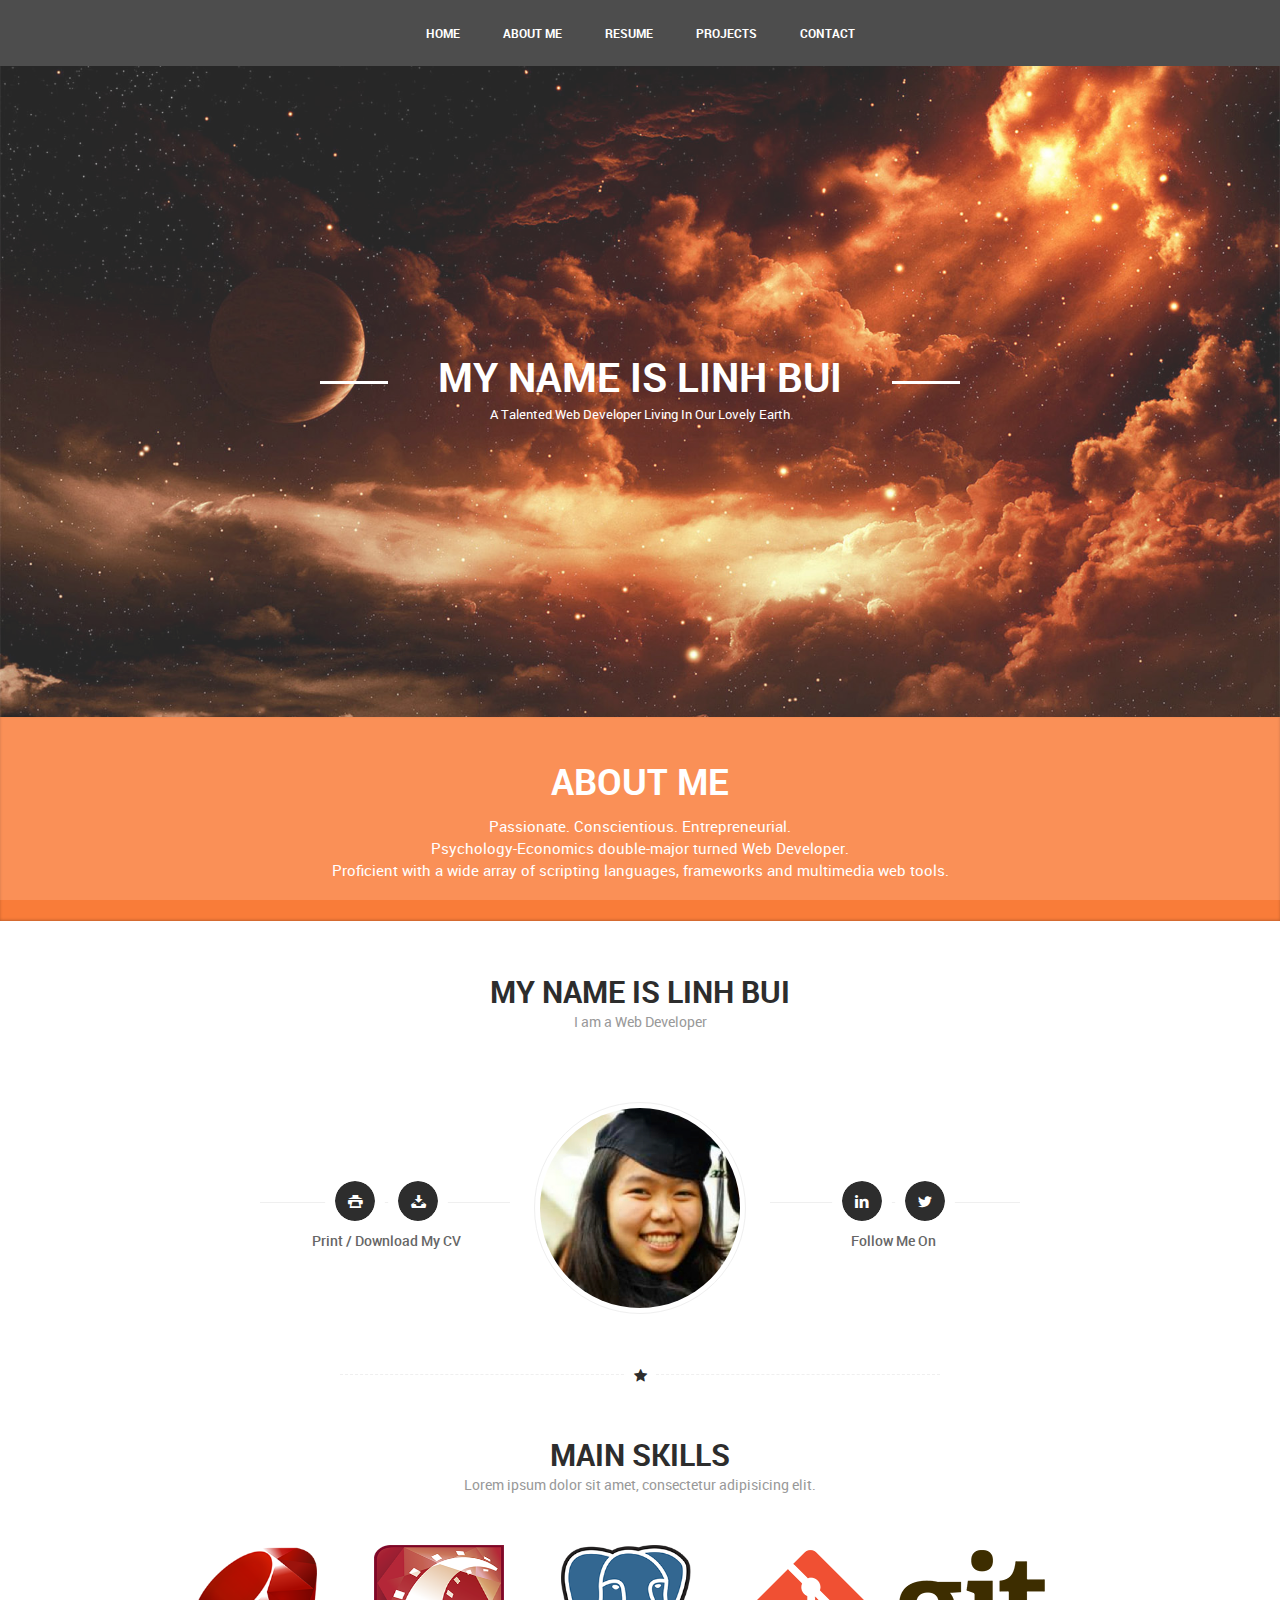
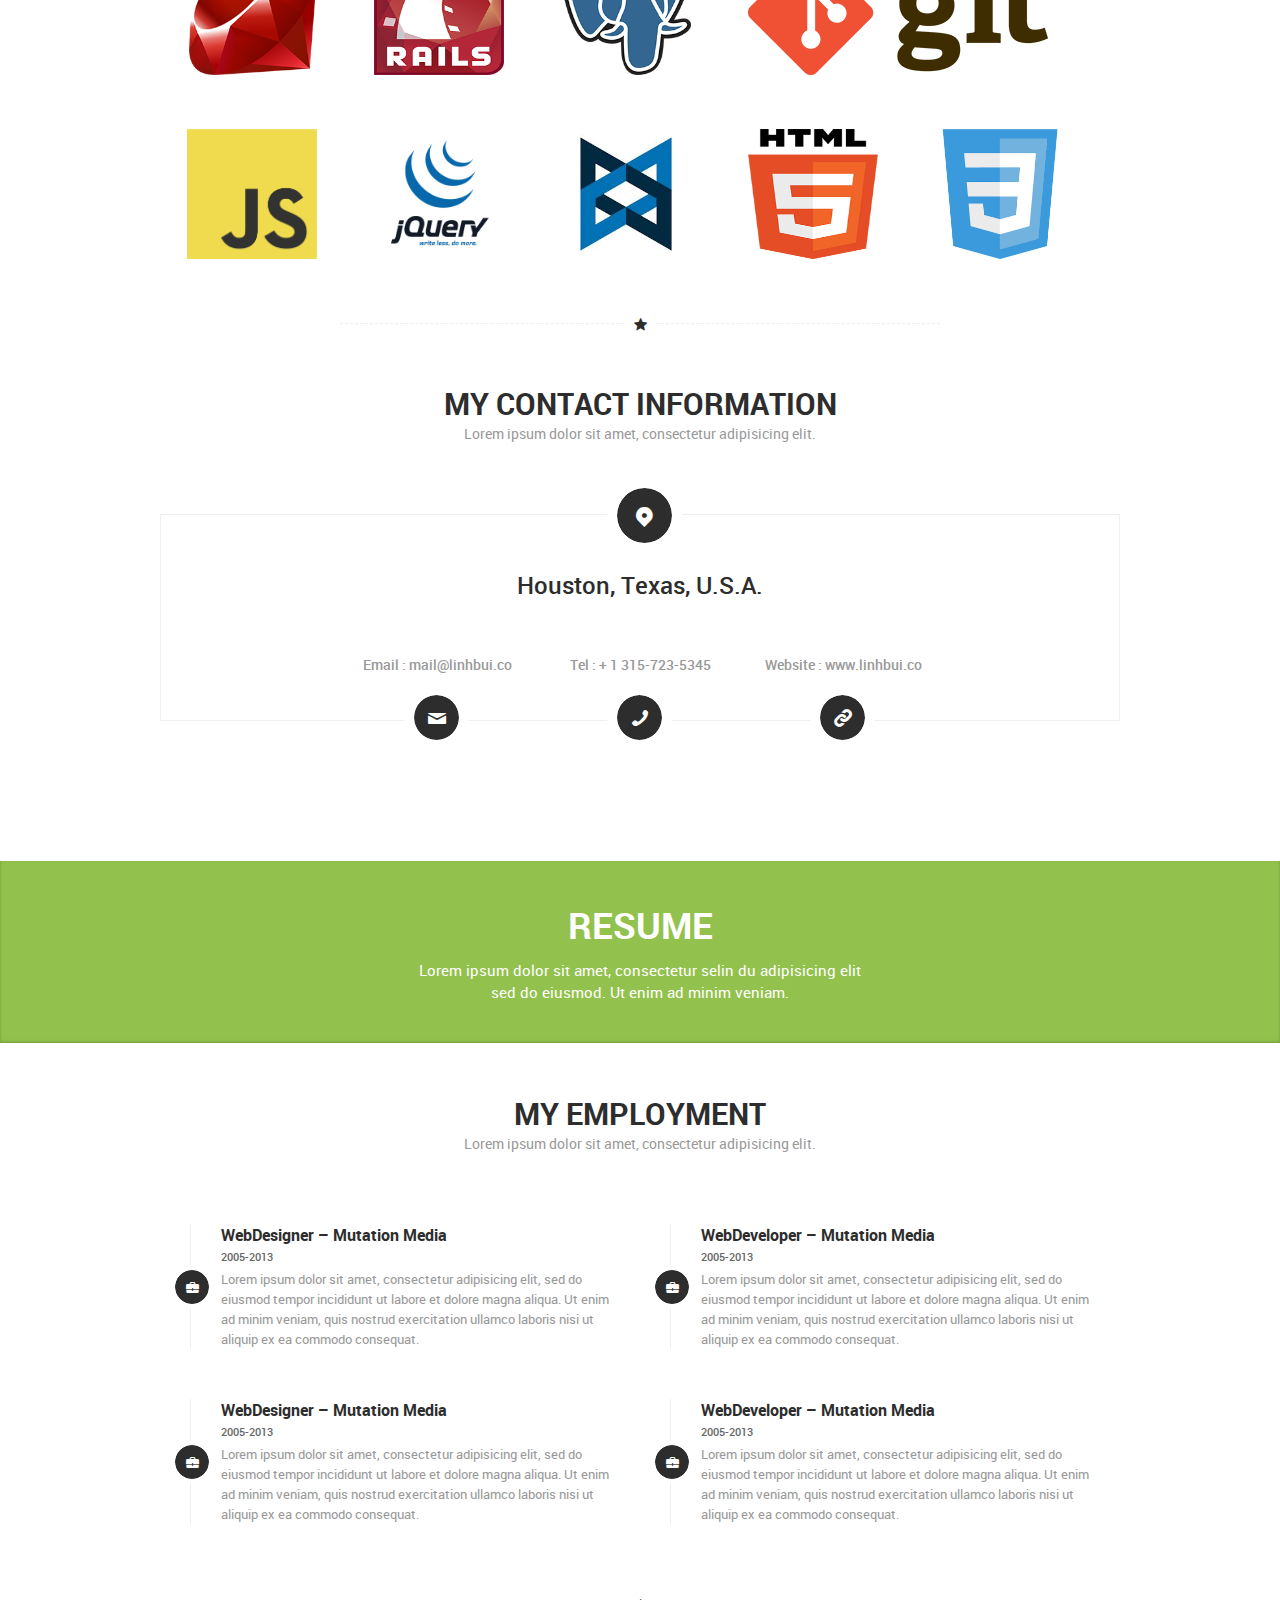
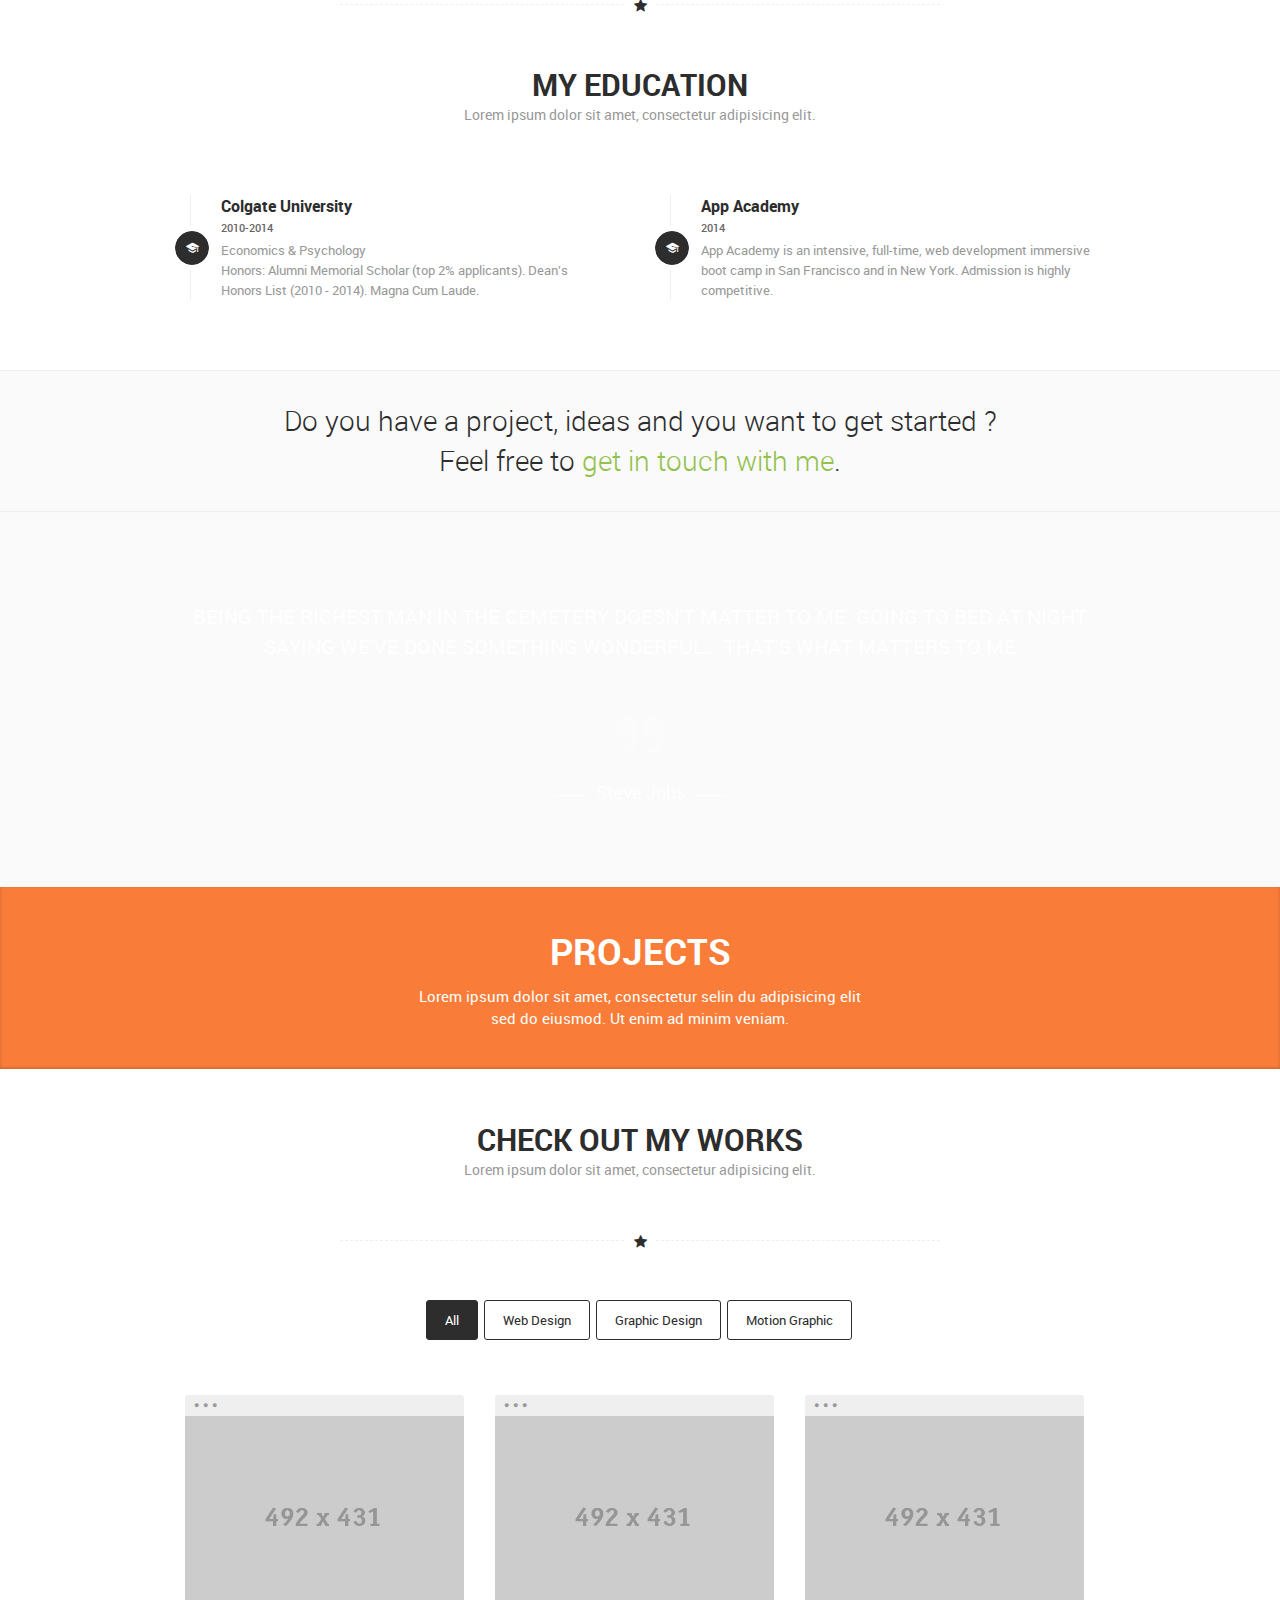
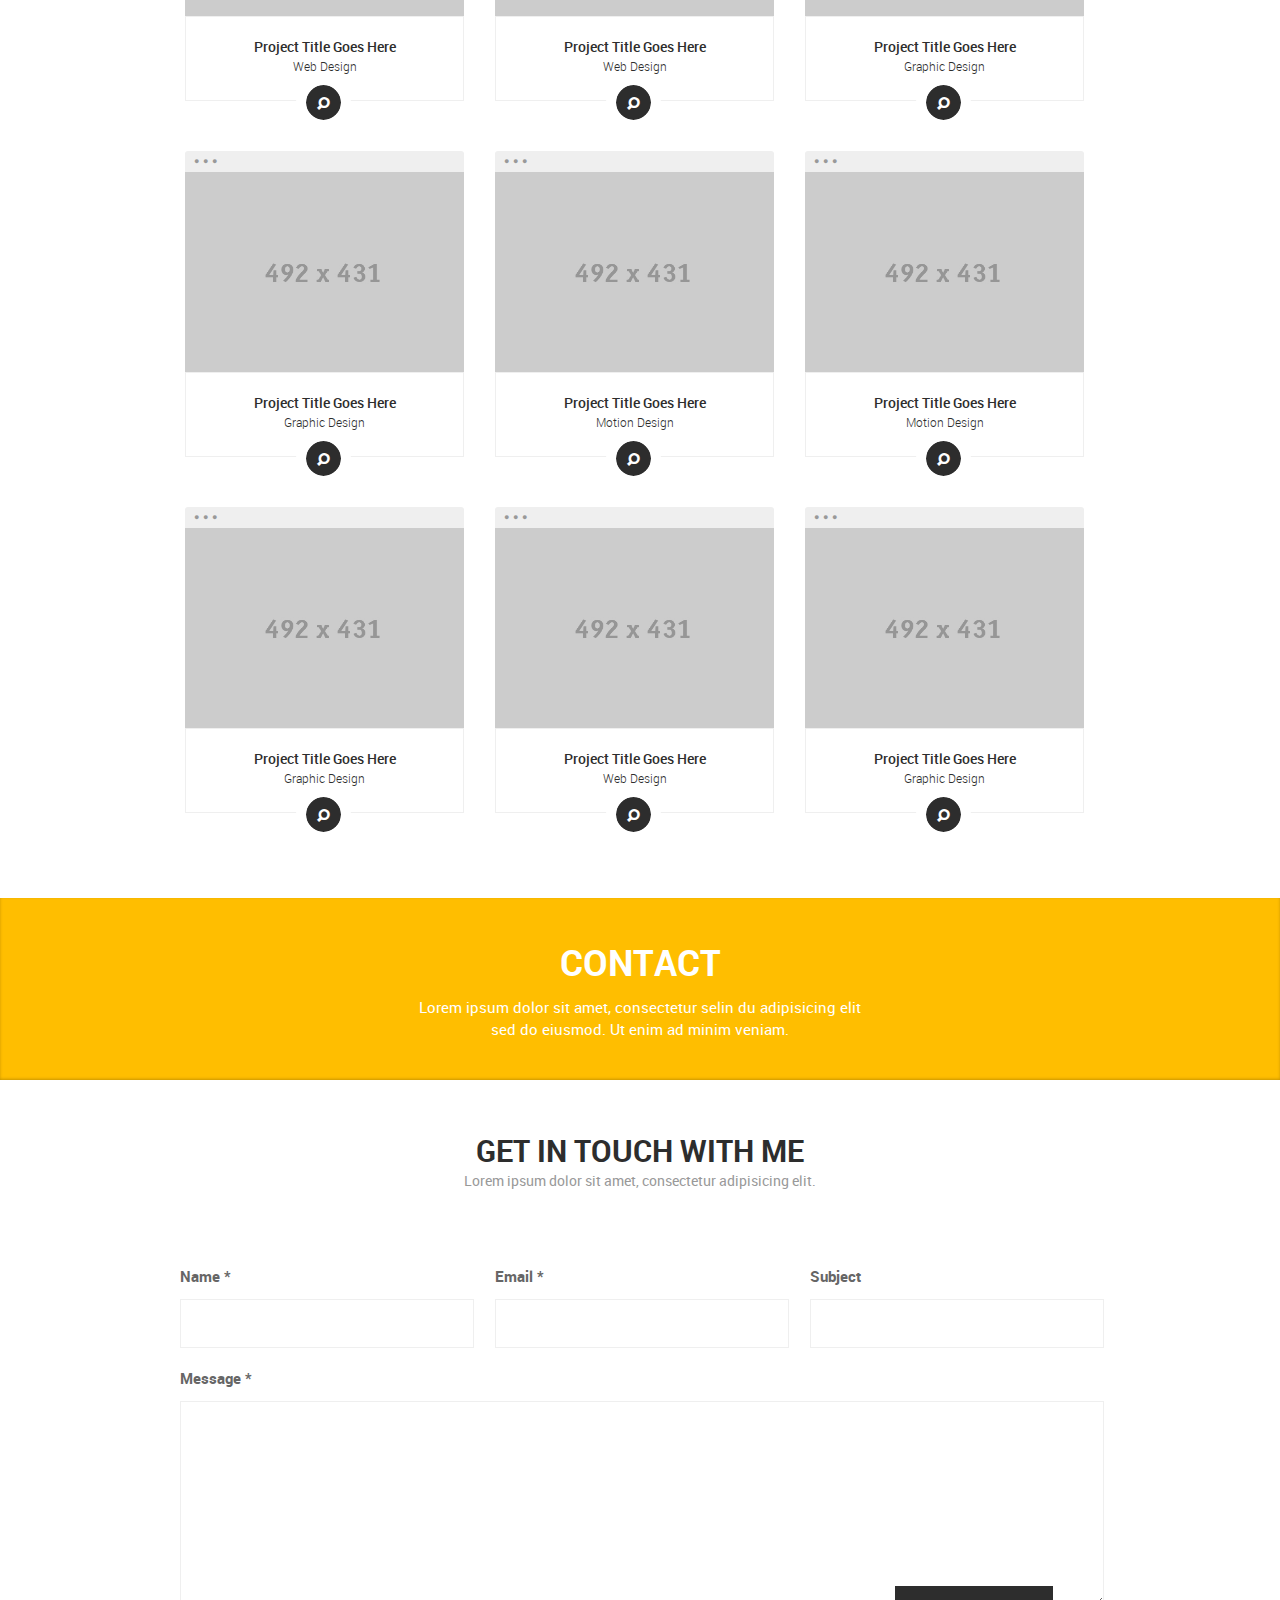
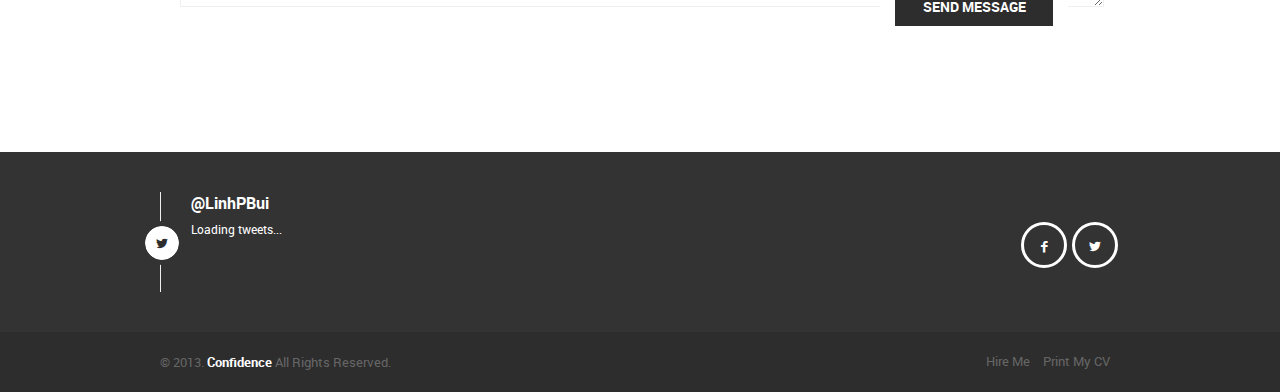
==== HTML/index.html @ 483faccd "Google analytics" ====
<!DOCTYPE HTML>
<html>
<head>
<meta http-equiv="Content-Type" content="text/html; charset=UTF-8">
<meta name="author" content="Benaissa Ghrib" />
<meta name="viewport" content="width=device-width, initial-scale=1, maximum-scale=1">

<title>CONFIDENCE : Personal Vcard</title>



<!--[if IE 7]>
<link rel="stylesheet" href="css/fontello-ie7.css"><![endif]-->



<!--Stylesheet-->
<link href="css/font.css" rel="stylesheet" type="text/css">
<link href="css/fontello.css" rel="stylesheet" type="text/css">
<link href="css/main.css" rel="stylesheet" type="text/css">
<link href="css/magnific-popup.css" rel="stylesheet"  />


<!--[if lt IE 9]>
<script src="http://html5shiv.googlecode.com/svn/trunk/html5.js"></script>
<![endif]-->


<!--[if lt IE 8]>
<style>
/* For IE < 8 (trigger hasLayout) */
.clearfix {
    zoom:1;
}
</style>
<![endif]-->


</head>

<body>

	<!-- Preloader -->
	<div id="loader">
	  <div id="loaderInner"><h1>confidence</h1>
		<p class="loading">is loading...</p></div>
	</div>
	
	
	


	
<!--Wrapper-->
	<div id="wrapper">
		
		<!--Header-->
		<header id="header" class="clearfix">
			
			<div class=" holder960">

			<a href="#" class="mobileBtn" ><i class="icon-menu"></i></a>
			<!--Navigation-->
				<nav id="mainNav" >
				<ul>
					<li><a href="#wrapper">home</a></li>
					<li><a href="#about">about me</a></li>
					<li><a href="#resume">resume</a></li>
					<li><a href="#portfolio">projects</a></li>
					<li><a href="#contact">contact</a></li>
					
				</ul>
				
				</nav>
			<!--End navigation-->
			
			
			
				</div>
			</header>
			<!--Header-->
			
			
			<!--Teaser-->
			<div id="teaser" class="clearfix ">
				
					<!--Overlay-->
					<!--<div class="overlay"> >
						
						
					<!--Holder 960-->
					<div class="holder960 clearfix">
						
						<!--Teaser title-->
						<div class="teaserTitle ">
							<h1><span class="rotate">my name is linh bui, i am a web developer</span></h1>
						</div>
						<!--End teaser title-->
						
						<!--Caption-->
						<div class="captions">		
					<p>A Talented Web Developer Living In Our Lovely Earth</p>		
						</div>
						<!--End caption-->
												
					
					</div>
					<!--End Holder 960-->
					
				<!--	</div> -->
					<!--End overlay-->
			</div>
			<!--End teaser-->
			
			
		
			
			<!--About section-->
			<section id="about" class="clearfix ">
				
				
				<!--Section title-->
				<div class="secTitle">
					<h1>about me</h1>
					<p>Passionate. Conscientious. Entrepreneurial.<br> Psychology-Economics double-major turned Web Developer. <br> Proficient with a wide array of scripting languages, frameworks and multimedia web tools.</p>

				</div>
				<!--End section title-->
				
				<!--Holder 960-->
				<div class="holder960 clearfix">
						
						
							<!--Inner title-->
							<div class="innerTitle">
								<h1> my name is Linh Bui</h1>
								<p>I am a Web Developer</p>
							</div>
							<!--End inner title-->
							
							
							<!--User profile-->
							<div class="userProfile top nBottom">
								<div class="imgProfile">
									<img src="images/avatar 2.jpg" width="200" height="200" alt="">
								</div>
								
								<div class="getBtn">
										<div class="ico"><a href="#"><i class="icon-print-1"></i></a>
											</div>
											<div class="ico"><a href="#"><i class="icon-download"></i></a>
											</div>
										<h3>Print / Download My CV</h3>
								</div>
									
									<div class="followBtn">
										<div class="ico"><a href="https://www.linkedin.com/in/linhphuongbui/" class=""><i class="icon-linkedin"></i></a>
											</div>
											
											<div class="ico"><a class="tw" href="https://twitter.com/LinhPBui"><i class="icon-twitter"></i></a>
											</div>
										<h3>Follow Me On</h3>
									</div>
							</div>
							<!--End user profile-->	
							
							
							
							
				
					<!--Skills-->
					<div id="skills" class="clearfix ">


								<!--Divider -->
								<div class="divider"><span><i class="icon-star-filled"></i></span></div>
								<!--End divider-->



							<!--Inner title-->
							<div class="innerTitle">
								<h1> main skills</h1>
								<p>Lorem ipsum dolor sit amet, consectetur adipisicing elit.</p>
							</div>
							<!--End inner title-->

						<div class="skillsHolder clearfix nBottom "> 
	
								<div id="skills">
  								    <a href="http://www.ruby-lang.org/"><img alt="Ruby" src="images/technologyImages/ruby.png" height="130" width="130"></a>
  								    <a href="http://rubyonrails.org/"><img alt="Rails" src="images/technologyImages/rails.png" height="130" width="130"></a>
								    <a href="http://www.postgresql.org/"><img alt="PostgreSQL" src="images/technologyImages/postgresql.png" height="130" width="130"></a>
									<a href="http://git-scm.com/"><img alt="Git" src="images/technologyImages/git.png" height="125" width="auto"></a>
								</div>
								
								<div id="skills">
								    <a href="https://developer.mozilla.org/en-US/docs/Web/JavaScript"><img alt="Backbone" src="images/technologyImages/js.png" height="130" width="130"></a>
								    <a href="http://jquery.com/"><img alt="jQuery" src="images/technologyImages/jquery.png" height="130" width="130"></a>
								    <a href="http://backbonejs.org/"><img alt="Backbone" src="images/technologyImages/backbone.png" height="130" width="130"></a>
								    <a href="http://www.w3schools.com/html/html5_intro.asp"><img alt="HTML" src="images/technologyImages/html.png" height="130" width="130"></a>
									<a href="http://www.w3schools.com/css/css3_intro.asp"><img alt="HTML" src="images/technologyImages/css.png" height="130" width="130"></a>
								</div>	
								





							</div>
								<!--End skills holder -->
								
								
								
					
					
						
						
						<!--Info container-->
						<div class="infoContainer top nTop clearfix">
							
							
						<!--Divider -->
						<div class="divider"><span><i class="icon-star-filled"></i></span></div>
						<!--End divider-->
							
							
							<!--Inner title-->
							<div class="innerTitle">
								<h1> my contact information</h1>
								<p>Lorem ipsum dolor sit amet, consectetur adipisicing elit.</p>
							</div>
							<!--End inner title-->
							

							<!--Contact holder-->
								<div class="infoHolder top">
									
								<!--Address-->	
								<div class="address">
								<i class="icon-location"></i>
								<p>Houston, Texas, U.S.A.</p>
								</div>
								<!--End address-->
								
								
								<!--Info-->
								<div class="info">
								<ul>
									<li><div class="ico"><i class="icon-mail"></i></div>
									<p>Email : mail@linhbui.co </p></li>
									<li><div class="ico"><i class="icon-phone"></i></div>
									<p>Tel : + 1 315-723-5345</p></li>
									<li><div class="ico"><i class="icon-link"></i></div>
										<p>Website : <a href="#">www.linhbui.co</a></p></li>
								</ul>
								</div>
								<!--End info-->	

								</div>
								<!--End contact holder-->
							
							
						</div>
						<!--End info container-->					
				
				</div>
				<!--End Holder 960-->
			</section>
			<!--End about section-->
			
			
			
			
				<!--Resume section-->
				<section id="resume" class="clearfix section">


					<!--Section title-->
					<div class="secTitle">
						<h1>resume</h1>
						<p>Lorem ipsum dolor sit amet, consectetur selin du adipisicing elit<br> sed do eiusmod. Ut enim ad minim veniam.</p>

					</div>
					<!--End section title-->

					<!--Holder 960-->
					<div class="holder960 clearfix">
						
						
							<!--Resume container-->
								<div class="resumeContainer">

								<!--Inner title-->
								<div class="innerTitle">
									<h1> my Employment</h1>
									<p>Lorem ipsum dolor sit amet, consectetur adipisicing elit.</p>
								</div>
								<!--End inner title-->
								
								
								
						<!--Employment holder-->
						<div class="emHolder top clearfix">
								<!--Inner employment-->
								<div class="innerEm clearfix">
								<!--Employment-->
								<div class="em column">
									<div class="emIco"><i class="icon-briefcase"></i></div>
									<div class="emDesc">
									<h3>WebDesigner – Mutation Media </h3>
									<h6>2005-2013</h6>
									<p>Lorem ipsum dolor sit amet, consectetur adipisicing elit, sed do eiusmod tempor incididunt ut labore et dolore magna aliqua.
										 Ut enim ad minim veniam, quis nostrud exercitation ullamco laboris nisi ut aliquip ex ea commodo consequat. </p>
									</div>
								</div>
								<!--End employment-->

								<!--Employment-->
								<div class="em column">
									<div class="emIco"><i class="icon-briefcase"></i></div>
									<div class="emDesc">
									<h3>WebDeveloper – Mutation Media </h3>
									<h6>2005-2013</h6>
									<p>Lorem ipsum dolor sit amet, consectetur adipisicing elit, sed do eiusmod tempor incididunt ut labore et dolore magna aliqua. Ut enim ad minim veniam,
										 quis nostrud exercitation ullamco laboris nisi ut aliquip ex ea commodo consequat. </p>
									</div>
								</div>
								<!--End employment-->
								</div>
								<!--End inner employment-->
								
								
								
								<!--Inner employment-->
								<div class="innerEm clearfix">
								<!--Employment-->
								<div class="em column">
									<div class="emIco"><i class="icon-briefcase"></i></div>
									<div class="emDesc">
									<h3>WebDesigner – Mutation Media </h3>
									<h6>2005-2013</h6>
									<p>Lorem ipsum dolor sit amet, consectetur adipisicing elit, sed do eiusmod tempor incididunt ut labore et dolore magna aliqua.
										 Ut enim ad minim veniam, quis nostrud exercitation ullamco laboris nisi ut aliquip ex ea commodo consequat. </p>
									</div>
								</div>
								<!--End employment-->

								<!--Employment-->
								<div class="em column">
									<div class="emIco"><i class="icon-briefcase"></i></div>
									<div class="emDesc">
									<h3>WebDeveloper – Mutation Media </h3>
									<h6>2005-2013</h6>
									<p>Lorem ipsum dolor sit amet, consectetur adipisicing elit, sed do eiusmod tempor incididunt ut labore et dolore magna aliqua. Ut enim ad minim veniam,
										 quis nostrud exercitation ullamco laboris nisi ut aliquip ex ea commodo consequat. </p>
									</div>
								</div>
								<!--End employment-->
								</div>
								<!--End inner employment-->
								
								</div>
								<!--End employment holder-->
								
								
								<!--Divider -->
								<div class="divider"><span><i class="icon-star-filled"></i></span></div>
								<!--End divider-->
								
								<!--Inner title-->
								<div class="innerTitle">
									<h1> my education</h1>
									<p>Lorem ipsum dolor sit amet, consectetur adipisicing elit.</p>
								</div>
								<!--End inner title-->
								
								
								
					<!--Education holder-->
					<div class="edHolder top clearfix">

							<!--Inner education-->
							<div class="innerEd clearfix">
							<!--Education-->
							<div class="ed column">
								<div class="edIco"><i class="icon-graduation-cap"></i></div>
								<div class="edDesc">
								<h3>Colgate University</h3>
								<h6>2010-2014</h6>
								<p>Economics & Psychology</p>
								<p>Honors: Alumni Memorial Scholar (top 2% applicants).  Dean’s Honors List (2010 - 2014). Magna Cum Laude. </p>
								</div>
							</div>
							<!--End education-->

							<!--Education-->
							<div class="ed column">
								<div class="edIco"><i class="icon-graduation-cap"></i></div>
								<div class="edDesc">
								<h3>App Academy </h3>
								<h6>2014</h6>
								<p>App Academy is an intensive, full-time, web development immersive boot camp in San Francisco and in New York. Admission is highly competitive. </p>
								</div>
							</div>
							<!--End education-->
							</div>
							<!--End inner education-->

							</div>
							<!--End education holder-->
								
							</div>
							<!--End resume container-->
							
							</div>
							<!--End holder 960-->
							
							<!--Call to action area-->	
							<div class="cta">
								<p>Do you have a project, ideas and you want to get started ?<br>
									 Feel free to <a href="#contact">get in touch with me</a>.</p>
							</div>
							<!--End call to action area-->
							
							</section>
							<!--End resume section-->


								<!--Testomonials section-->
								<section id="testimonials">
									
								<!--Client container-->
								<div class="testimoniaContainer">


											<!--Overlay-->
									<!--	<div class="overlay"> -->
											<!--Holder 960-->
											<div class="holder960 clearfix">

												<!--testimonials content-->
												<div class="testimonialContent">

													<!--Testi-->
												<div class="testi ">
													<blockquote >Being the richest man in the cemetery doesn't matter to me.
														 Going to bed at night saying we've done something wonderful... that's what matters to me </blockquote>

											<!--Testi profile-->
											<div class="testiProfile">
												<div class="icoQuote"><i class="icon-quote-right"></i></div>
												<div class="nameProfile">
														<h3>Steve Jobs</h3>
												</div>
											</div>
											<!--End testi profile-->
												</div>
												<!--End testi-->



													<!--Testi-->
														<div class="testi">
													<blockquote>That’s been one of my mantras — focus and simplicity.
														 Simple can be harder than complex you have to work hard to get your thinking clean to make it simple</blockquote>


													<!--Testi profile-->
													<div class="testiProfile">
													<div class="icoQuote"><i class="icon-quote-right"></i></div>
													<div class="nameProfile">
															<h3>Steve Jobs</h3>
													</div>
													</div>
													<!--End testi profile-->
														</div>
											<!--End testi-->

													</div>
													<!--End testimonials content-->
													</div>
													<!--End Holder 960-->

													<!--</div> -->
														<!--End overlay-->
											</div>
											<!--End testimonia container-->

											</section>
											<!--End testomonials section-->
											
							
							<!--Taking out the portfolio section-->
							
							<!--Portfolio section-->
							<section id="portfolio" class="clearfix section">


								<!--Section title-->
								<div class="secTitle">
									<h1>projects</h1>
									<p>Lorem ipsum dolor sit amet, consectetur selin du adipisicing elit<br> sed do eiusmod. Ut enim ad minim veniam.</p>

								</div>
								<!--End section title-->

								<!--Holder 960-->
								<div class="holder960 clearfix">



								<!--Portfolio container-->
									<div class="portfolioContainer">

									<!--Inner title-->
									<div class="innerTitle">
										<h1> check out my works</h1>
										<p>Lorem ipsum dolor sit amet, consectetur adipisicing elit.</p>
									</div>
									<!--End inner title-->


										<!--Divider -->
										<div class="divider"><span><i class="icon-star-filled"></i></span></div>
										<!--End divider-->


								<!-- Filter nav -->
								<div class="filterNav">
									<ul id="category" class="filter">
										<li class="all current"><a href="#">All</a></li>
										<li class="catWeb"><a href="#">Web Design</a></li>
										<li class="catGraphic"><a href="#">Graphic Design</a></li>
										<li class="catMotion"><a class="last" href="#">Motion Graphic</a></li>
									</ul>
									</div>
								<!-- End filter nav -->



									<!-- Works list -->
									<div id="works" class="clearfix">
										<!--Portfolio-->
											<ul class="portfolio clearfix ">


												<li data-id="id-1" data-type="catWeb" class="item  ">
													<div class="browserBar"> 
														<span class="browserDot"></span>
														 <span class="browserDot"></span>
														 <span class="browserDot"></span>
													 </div>
													<div class="folioImg">
													<img src="images/portfolioImages/work1.jpg" alt="" />
													</div>


												<div class="workDesc"><h3>Project Title Goes Here<br><span>Web Design</span></h3>
													<a class="prev" href="images/portfolioImages/workLarge.jpg"><i class="icon-search"></i></a></div>


												</li>

												<li data-id="id-2" data-type="catWeb" class="item ">
													<div class="browserBar"> 
														<span class="browserDot"></span>
														 <span class="browserDot"></span>
														 <span class="browserDot"></span>
													 </div>
													<div class="folioImg">
													<img src="images/portfolioImages/work2.jpg" alt="" />
													</div>
													<div class="workDesc"><h3>Project Title Goes Here<br><span>Web Design</span></h3>
														<a class="prev" href="images/portfolioImages/workLarge.jpg"><i class="icon-search"></i></a></div>

												</li>

												<li data-id="id-3" data-type="catGraphic" class="item ">
													<div class="browserBar"> 
														<span class="browserDot"></span>
														 <span class="browserDot"></span>
														 <span class="browserDot"></span>
													 </div>
													<div class="folioImg">
													<img src="images/portfolioImages/work3.jpg" alt="" />
													</div>
													<div class="workDesc"><h3>Project Title Goes Here<br><span>Graphic Design</span></h3>
														<a class="prev" href="images/portfolioImages/workLarge.jpg"><i class="icon-search"></i></a></div>

												</li>

												<li data-id="id-4" data-type="catGraphic" class="item ">
													<div class="browserBar"> 
														<span class="browserDot"></span>
														 <span class="browserDot"></span>
														 <span class="browserDot"></span>
													 </div>
													<div class="folioImg">
													<img src="images/portfolioImages/work2.jpg" alt="" />
													</div>
													<div class="workDesc"><h3>Project Title Goes Here<br><span>Graphic Design</span></h3>
														<a class="prev" href="images/portfolioImages/workLarge.jpg"><i class="icon-search"></i></a></div>

												</li>

												<li data-id="id-5" data-type="catMotion" class="item ">
													<div class="browserBar"> 
														<span class="browserDot"></span>
														 <span class="browserDot"></span>
														 <span class="browserDot"></span>
													 </div>
													<div class="folioImg">
													<img src="images/portfolioImages/work4.jpg" alt="" />
													</div>
													<div class="workDesc"><h3>Project Title Goes Here<br><span>Motion Design</span></h3>
													<a class="prev" href="images/portfolioImages/workLarge.jpg"><i class="icon-search"></i></a></div>

												</li>

												<li data-id="id-6" data-type="catMotion" class="item">
													<div class="browserBar"> 
														<span class="browserDot"></span>
														 <span class="browserDot"></span>
														 <span class="browserDot"></span>
													 </div>
													<div class="folioImg">
													<img src="images/portfolioImages/work2.jpg" alt="" />
													</div>
													<div class="workDesc"><h3>Project Title Goes Here<br><span>Motion Design</span></h3>
													<a class="prev" href="images/portfolioImages/workLarge.jpg"><i class="icon-search"></i></a></div>

												</li>

												<li data-id="id-7" data-type="catGraphic" class="item ">
													<div class="browserBar"> 
														<span class="browserDot"></span>
														 <span class="browserDot"></span>
														 <span class="browserDot"></span>
													 </div>
													<div class="folioImg">
													<img src="images/portfolioImages/work1.jpg" alt="" />
													</div>
													<div class="workDesc"><h3>Project Title Goes Here<br><span>Graphic Design</span></h3>
														<a class="prev" href="images/portfolioImages/workLarge.jpg"><i class="icon-search"></i></a></div>

												</li>

												<li data-id="id-8" data-type="catWeb" class="item">
													<div class="browserBar"> 
														<span class="browserDot"></span>
														 <span class="browserDot"></span>
														 <span class="browserDot"></span>
													 </div>
												<div class="folioImg">
												<img src="images/portfolioImages/work2.jpg" alt="" />
												</div>
												<div class="workDesc"><h3>Project Title Goes Here<br><span>Web Design</span></h3>
													<a class="prev" href="images/portfolioImages/workLarge.jpg"><i class="icon-search"></i></a></div>

												</li>


													<li data-id="id-9" data-type="catGraphic" class="item ">
														<div class="browserBar"> 
															<span class="browserDot"></span>
															 <span class="browserDot"></span>
															 <span class="browserDot"></span>
														 </div>
													<div class="folioImg">
													<img src="images/portfolioImages/work3.jpg" alt="" />
													</div>
													<div class="workDesc"><h3>Project Title Goes Here<br><span>Graphic Design</span></h3>
														<a class="prev" href="images/portfolioImages/workLarge.jpg"><i class="icon-search"></i></a></div>

													</li>
									</ul>
									<!--End portfolio-->
									</div>
										<!-- End works list -->

									</div>
									<!--End portfolio container-->



									</div>
								<!--Holder 960-->

								</section>
								<!--End portfolio section-->
								
								
								
						
				<!--Contact section-->
				<section id="contact" class="clearfix section">
					
					

					<!--Section title-->
					<div class="secTitle">
						<h1>contact</h1>
						<p>Lorem ipsum dolor sit amet, consectetur selin du adipisicing elit<br> sed do eiusmod. Ut enim ad minim veniam.</p>

					</div>
					<!--End section title-->
					

					<!--Holder 960-->
					<div class="holder960 clearfix">



					<!--Contact container-->
						<div class="contactContainer">

						<!--Inner title-->
						<div class="innerTitle">
							<h1> get in touch with me</h1>
							<p>Lorem ipsum dolor sit amet, consectetur adipisicing elit.</p>
						</div>
						<!--End inner title-->
						
						
						<!--Contact holder-->
						<div class="contactHolder top">
							
							<!--Contact form-->
							<div class="contactForm clearfix">
								<form class="form clearfix"  method="post" action="send.php">

								      <div class="inputBox">
								        <label>Name *</label>
								        <input type="text"  id="name" name="name">
								      </div>

								      <div class="inputBox">
								        <label>Email *</label>
								        <input type="text"  name="email" id="email">
								      </div>

								      <div class="inputBox last">
								        <label>Subject </label>
								        <input type="text" name="subject">
								      </div>

								      <div class="inputBox msg">
								        <label>Message *</label>
								        <textarea name="message" id="message"></textarea>
								      </div>

				
								      <input type="submit" class="submit" id="submit" value="Send Message" name="submit">
					
								      </form>
								
										<div id="success"><h2>Your message has been sent. Thank you!</h2></div>
										<div id="error"><h2>Sorry your message can not be sent. Please try again later.</h2></div>
							</div>
							<!--End contact form-->
							
							<!--Clearing-->
							<div class="clearfix"></div>
							<!--End clearing-->
							
						</div>
						<!--End contact holder-->
						
						
							</div>
							<!--End contact container-->
							</div>
						<!--Holder 960-->

						</section>
						<!--End contact section-->
			
				
									<!--Footer-->
									<footer id="footer">
										
											<!--Holder 960-->
											<div class="holder960 clearfix">
										
										<!--Top footer-->
										<div class="ftTop clearfix">
											
											<!--Feed-->
											<div class="feed">
												<div class="feedIco"><i class="icon-twitter"></i></div>
												<div class="tweet">
												<h3>@LinhPBui</h3>
												<p class="tweets"></p>
												</div>
											</div>
											<!--End feed-->
											
											
									<!--Share-->	
										<div class="share ">
											<ul class="socialsFooter">
													<li><a href="#"><i class="icon-facebook"></i></a></li>
													<li><a href="#"><i class="icon-twitter"></i></a></li>
												 
											</ul>
										</div>
									<!--End share-->
											
										</div>
										<!--End top footer-->
										
										

										
											</div>
										<!--Holder 960-->
										
										
										<div class="bottom clearfix">
												<!--Holder 960-->
												<div class="holder960 clearfix">
										
										<p>&copy; 2013. <span>Confidence</span> All Rights Reserved.</p>
										<ul>
											<li><a href="#">Hire Me</a></li>
											<li><a href="#">Print My CV</a></li>
										</ul>
										
												</div>
											<!--Holder 960-->
										
										</div>
										
										
									</footer>
									<!--End footer-->

	</div>
<!--ENd wrapper-->	
	
<!--Javascript-->
<script src="js/jquery-1.9.1.min.js" type="text/javascript"></script>
<script src="js/jquery-migrate-1.2.1.js"></script>
<script src="js/jquery.easing.1.3.js" type="text/javascript"></script>
<script src="js/jquery.quicksand.js" type="text/javascript"></script>
<script src="js/jquery.scrollTo-min.js" type="text/javascript"></script>
<script src="js/slides.min.jquery.js" type="text/javascript"></script>
<script src="js/jquery.tweet.js" type="text/javascript"></script>
<script src="js/waypoints.js" type="text/javascript"></script>
<script src="js/jquery.parallax-1.1.3.js" type="text/javascript"></script>
<script src="js/jquery.ui.totop.min.js" type="text/javascript"></script>
<script src="js/jquery.simple-text-rotator.js" type="text/javascript" ></script>
<script src="js/jquery.magnific-popup.js" type="text/javascript"></script>
<script src="js/script.js" type="text/javascript"></script>


<!-- Google analytics -->

<script>

(function(i,s,o,g,r,a,m){i['GoogleAnalyticsObject']=r;i[r]=i[r]||function(){
(i[r].q=i[r].q||[]).push(arguments)},i[r].l=1*new Date();a=s.createElement(o),
m=s.getElementsByTagName(o)[0];a.async=1;a.src=g;m.parentNode.insertBefore(a,m)
})(window,document,'script','//www.google-analytics.com/analytics.js','ga');
ga('create', 'UA-48666606-1', 'auto');
ga('send', 'pageview');

</script>

<!-- End google analytics -->


</body>
</html>
---- HTML/css/fontello-ie7.css ----
[class^="icon-"], [class*=" icon-"] {
  font-family: 'fontello';
  font-style: normal;
  font-weight: normal;
 
  /* fix buttons height */
  line-height: 1em;
 
  /* you can be more comfortable with increased icons size */
  /* font-size: 120%; */
}
 
.icon-quote-right { *zoom: expression( this.runtimeStyle['zoom'] = '1', this.innerHTML = '&#xe815;&nbsp;'); }
.icon-search { *zoom: expression( this.runtimeStyle['zoom'] = '1', this.innerHTML = '&#xe80c;&nbsp;'); }
.icon-mail { *zoom: expression( this.runtimeStyle['zoom'] = '1', this.innerHTML = '&#xe80e;&nbsp;'); }
.icon-camera { *zoom: expression( this.runtimeStyle['zoom'] = '1', this.innerHTML = '&#xe80f;&nbsp;'); }
.icon-menu { *zoom: expression( this.runtimeStyle['zoom'] = '1', this.innerHTML = '&#xe818;&nbsp;'); }
.icon-download { *zoom: expression( this.runtimeStyle['zoom'] = '1', this.innerHTML = '&#xe81b;&nbsp;'); }
.icon-print-1 { *zoom: expression( this.runtimeStyle['zoom'] = '1', this.innerHTML = '&#xe817;&nbsp;'); }
.icon-docs { *zoom: expression( this.runtimeStyle['zoom'] = '1', this.innerHTML = '&#xe809;&nbsp;'); }
.icon-book-open { *zoom: expression( this.runtimeStyle['zoom'] = '1', this.innerHTML = '&#xe813;&nbsp;'); }
.icon-phone { *zoom: expression( this.runtimeStyle['zoom'] = '1', this.innerHTML = '&#xe810;&nbsp;'); }
.icon-up-open-mini { *zoom: expression( this.runtimeStyle['zoom'] = '1', this.innerHTML = '&#xe80b;&nbsp;'); }
.icon-globe { *zoom: expression( this.runtimeStyle['zoom'] = '1', this.innerHTML = '&#xe812;&nbsp;'); }
.icon-briefcase { *zoom: expression( this.runtimeStyle['zoom'] = '1', this.innerHTML = '&#xe808;&nbsp;'); }
.icon-umbrella { *zoom: expression( this.runtimeStyle['zoom'] = '1', this.innerHTML = '&#xe814;&nbsp;'); }
.icon-flickr { *zoom: expression( this.runtimeStyle['zoom'] = '1', this.innerHTML = '&#xe805;&nbsp;'); }
.icon-vimeo { *zoom: expression( this.runtimeStyle['zoom'] = '1', this.innerHTML = '&#xe806;&nbsp;'); }
.icon-twitter { *zoom: expression( this.runtimeStyle['zoom'] = '1', this.innerHTML = '&#xe800;&nbsp;'); }
.icon-facebook { *zoom: expression( this.runtimeStyle['zoom'] = '1', this.innerHTML = '&#xe801;&nbsp;'); }
.icon-gplus { *zoom: expression( this.runtimeStyle['zoom'] = '1', this.innerHTML = '&#xe802;&nbsp;'); }
.icon-pinterest { *zoom: expression( this.runtimeStyle['zoom'] = '1', this.innerHTML = '&#xe803;&nbsp;'); }
.icon-linkedin { *zoom: expression( this.runtimeStyle['zoom'] = '1', this.innerHTML = '&#xe804;&nbsp;'); }
.icon-dribbble { *zoom: expression( this.runtimeStyle['zoom'] = '1', this.innerHTML = '&#xe807;&nbsp;'); }
.icon-star-filled { *zoom: expression( this.runtimeStyle['zoom'] = '1', this.innerHTML = '&#xe80d;&nbsp;'); }
.icon-print { *zoom: expression( this.runtimeStyle['zoom'] = '1', this.innerHTML = '&#xe816;&nbsp;'); }
.icon-location { *zoom: expression( this.runtimeStyle['zoom'] = '1', this.innerHTML = '&#xe811;&nbsp;'); }
.icon-link { *zoom: expression( this.runtimeStyle['zoom'] = '1', this.innerHTML = '&#xe819;&nbsp;'); }
.icon-graduation-cap { *zoom: expression( this.runtimeStyle['zoom'] = '1', this.innerHTML = '&#xe80a;&nbsp;'); }
---- HTML/css/font.css ----
/* Generated by Font Squirrel (http://www.fontsquirrel.com) on July 28, 2013 */

@font-face {
    font-family: 'robotoblack';
    src: url('../font/roboto-black-webfont.eot');
    src: url('../font/roboto-black-webfont.eot?#iefix') format('embedded-opentype'),
         url('../font/roboto-black-webfont.woff') format('woff'),
         url('../font/roboto-black-webfont.ttf') format('truetype'),
         url('../font/roboto-black-webfont.svg#robotoblack') format('svg');
    font-weight: normal;
    font-style: normal;

}




@font-face {
    font-family: 'robotoblack_italic';
    src: url('../font/roboto-blackitalic-webfont.eot');
    src: url('../font/roboto-blackitalic-webfont.eot?#iefix') format('embedded-opentype'),
         url('../font/roboto-blackitalic-webfont.woff') format('woff'),
         url('../font/roboto-blackitalic-webfont.ttf') format('truetype'),
         url('../font/roboto-blackitalic-webfont.svg#robotoblack_italic') format('svg');
    font-weight: normal;
    font-style: normal;

}




@font-face {
    font-family: 'robotobold';
    src: url('../font/roboto-bold-webfont.eot');
    src: url('../font/roboto-bold-webfont.eot?#iefix') format('embedded-opentype'),
         url('../font/roboto-bold-webfont.woff') format('woff'),
         url('../font/roboto-bold-webfont.ttf') format('truetype'),
         url('../font/roboto-bold-webfont.svg#robotobold') format('svg');
    font-weight: normal;
    font-style: normal;

}

@font-face {
    font-family: 'robotobold_italic';
    src: url('../font/roboto-bolditalic-webfont.eot');
    src: url('../font/roboto-bolditalic-webfont.eot?#iefix') format('embedded-opentype'),
         url('../font/roboto-bolditalic-webfont.woff') format('woff'),
         url('../font/roboto-bolditalic-webfont.ttf') format('truetype'),
         url('../font/roboto-bolditalic-webfont.svg#robotobold_italic') format('svg');
    font-weight: normal;
    font-style: normal;

}




@font-face {
    font-family: 'robotoitalic';
    src: url('../font/roboto-italic-webfont.eot');
    src: url('../font/roboto-italic-webfont.eot?#iefix') format('embedded-opentype'),
         url('../font/roboto-italic-webfont.woff') format('woff'),
         url('../font/roboto-italic-webfont.ttf') format('truetype'),
         url('../font/roboto-italic-webfont.svg#robotoitalic') format('svg');
    font-weight: normal;
    font-style: normal;

}




@font-face {
    font-family: 'robotolight';
    src: url('../font/roboto-light-webfont.eot');
    src: url('../font/roboto-light-webfont.eot?#iefix') format('embedded-opentype'),
         url('../font/roboto-light-webfont.woff') format('woff'),
         url('../font/roboto-light-webfont.ttf') format('truetype'),
         url('../font/roboto-light-webfont.svg#robotolight') format('svg');
    font-weight: normal;
    font-style: normal;

}





@font-face {
    font-family: 'robotolight_italic';
    src: url('../font/roboto-lightitalic-webfont.eot');
    src: url('../font/roboto-lightitalic-webfont.eot?#iefix') format('embedded-opentype'),
         url('../font/roboto-lightitalic-webfont.woff') format('woff'),
         url('../font/roboto-lightitalic-webfont.ttf') format('truetype'),
         url('../font/roboto-lightitalic-webfont.svg#robotolight_italic') format('svg');
    font-weight: normal;
    font-style: normal;

}




@font-face {
    font-family: 'robotomedium';
    src: url('../font/roboto-medium-webfont.eot');
    src: url('../font/roboto-medium-webfont.eot?#iefix') format('embedded-opentype'),
         url('../font/roboto-medium-webfont.woff') format('woff'),
         url('../font/roboto-medium-webfont.ttf') format('truetype'),
         url('../font/roboto-medium-webfont.svg#robotomedium') format('svg');
    font-weight: normal;
    font-style: normal;

}




@font-face {
    font-family: 'robotomedium_italic';
    src: url('../font/roboto-mediumitalic-webfont.eot');
    src: url('../font/roboto-mediumitalic-webfont.eot?#iefix') format('embedded-opentype'),
         url('../font/roboto-mediumitalic-webfont.woff') format('woff'),
         url('../font/roboto-mediumitalic-webfont.ttf') format('truetype'),
         url('../font/roboto-mediumitalic-webfont.svg#robotomedium_italic') format('svg');
    font-weight: normal;
    font-style: normal;

}





@font-face {
    font-family: 'robotoregular';
    src: url('../font/roboto-regular-webfont.eot');
    src: url('../font/roboto-regular-webfont.eot?#iefix') format('embedded-opentype'),
         url('../font/roboto-regular-webfont.woff') format('woff'),
         url('../font/roboto-regular-webfont.ttf') format('truetype'),
         url('../font/roboto-regular-webfont.svg#robotoregular') format('svg');
    font-weight: normal;
    font-style: normal;

}




@font-face {
    font-family: 'robotothin';
    src: url('../font/roboto-thin-webfont.eot');
    src: url('../font/roboto-thin-webfont.eot?#iefix') format('embedded-opentype'),
         url('../font/roboto-thin-webfont.woff') format('woff'),
         url('../font/roboto-thin-webfont.ttf') format('truetype'),
         url('../font/roboto-thin-webfont.svg#robotothin') format('svg');
    font-weight: normal;
    font-style: normal;

}




@font-face {
    font-family: 'robotothin_italic';
    src: url('../font/roboto-thinitalic-webfont.eot');
    src: url('../font/roboto-thinitalic-webfont.eot?#iefix') format('embedded-opentype'),
         url('../font/roboto-thinitalic-webfont.woff') format('woff'),
         url('../font/roboto-thinitalic-webfont.ttf') format('truetype'),
         url('../font/roboto-thinitalic-webfont.svg#robotothin_italic') format('svg');
    font-weight: normal;
    font-style: normal;

}


@font-face {
    font-family: 'roboto_condensedbold';
    src: url('../font/robotocondensed-bold-webfont.eot');
    src: url('../font/robotocondensed-bold-webfont.eot?#iefix') format('embedded-opentype'),
         url('../font/robotocondensed-bold-webfont.woff') format('woff'),
         url('../font/robotocondensed-bold-webfont.ttf') format('truetype'),
         url('../font/robotocondensed-bold-webfont.svg#roboto_condensedbold') format('svg');
    font-weight: normal;
    font-style: normal;

}




@font-face {
    font-family: 'roboto_condensedbold_italic';
    src: url('../font/robotocondensed-bolditalic-webfont.eot');
    src: url('../font/robotocondensed-bolditalic-webfont.eot?#iefix') format('embedded-opentype'),
         url('../font/robotocondensed-bolditalic-webfont.woff') format('woff'),
         url('../font/robotocondensed-bolditalic-webfont.ttf') format('truetype'),
         url('../font/robotocondensed-bolditalic-webfont.svg#roboto_condensedbold_italic') format('svg');
    font-weight: normal;
    font-style: normal;

}




@font-face {
    font-family: 'roboto_condenseditalic';
    src: url('../font/robotocondensed-italic-webfont.eot');
    src: url('../font/robotocondensed-italic-webfont.eot?#iefix') format('embedded-opentype'),
         url('../font/robotocondensed-italic-webfont.woff') format('woff'),
         url('../font/robotocondensed-italic-webfont.ttf') format('truetype'),
         url('../font/robotocondensed-italic-webfont.svg#roboto_condenseditalic') format('svg');
    font-weight: normal;
    font-style: normal;

}



@font-face {
    font-family: 'roboto_condensedlight';
    src: url('../font/robotocondensed-light-webfont.eot');
    src: url('../font/robotocondensed-light-webfont.eot?#iefix') format('embedded-opentype'),
         url('../font/robotocondensed-light-webfont.woff') format('woff'),
         url('../font/robotocondensed-light-webfont.ttf') format('truetype'),
         url('../font/robotocondensed-light-webfont.svg#roboto_condensedlight') format('svg');
    font-weight: normal;
    font-style: normal;

}




@font-face {
    font-family: 'roboto_condensedlight_italic';
    src: url('../font/robotocondensed-lightitalic-webfont.eot');
    src: url('../font/robotocondensed-lightitalic-webfont.eot?#iefix') format('embedded-opentype'),
         url('../font/robotocondensed-lightitalic-webfont.woff') format('woff'),
         url('../font/robotocondensed-lightitalic-webfont.ttf') format('truetype'),
         url('../font/robotocondensed-lightitalic-webfont.svg#roboto_condensedlight_italic') format('svg');
    font-weight: normal;
    font-style: normal;

}




@font-face {
    font-family: 'roboto_condensedregular';
    src: url('../font/robotocondensed-regular-webfont.eot');
    src: url('../font/robotocondensed-regular-webfont.eot?#iefix') format('embedded-opentype'),
         url('../font/robotocondensed-regular-webfont.woff') format('woff'),
         url('../font/robotocondensed-regular-webfont.ttf') format('truetype'),
         url('../font/robotocondensed-regular-webfont.svg#roboto_condensedregular') format('svg');
    font-weight: normal;
    font-style: normal;

}


/* This New Codes FIXED! Font-Face Chrome Rendering */

@media screen and (-webkit-min-device-pixel-ratio:0) {
@font-face {
	font-family: 'RobotoLight';
	src: url('../font/roboto-light-webfont.svg') format('svg');

	}
}
---- HTML/css/fontello.css ----
@font-face {
  font-family: 'fontello';
  src: url('../font/fontello.eot?34344678');
  src: url('../font/fontello.eot?34344678#iefix') format('embedded-opentype'),
       url('../font/fontello.woff?34344678') format('woff'),
       url('../font/fontello.ttf?34344678') format('truetype'),
       url('../font/fontello.svg?34344678#fontello') format('svg');
  font-weight: normal;
  font-style: normal;
}
/* Chrome hack: SVG is rendered more smooth in Windozze. 100% magic, uncomment if you need it. */
/* Note, that will break hinting! In other OS-es font will be not as sharp as it could be */
/*
@media screen and (-webkit-min-device-pixel-ratio:0) {
  @font-face {
    font-family: 'fontello';
    src: url('../font/fontello.svg?34344678#fontello') format('svg');
  }
}
*/
 
 [class^="icon-"]:before, [class*=" icon-"]:before {
  font-family: "fontello";
  font-style: normal;
  font-weight: normal;
  speak: none;
 
  display: inline-block;
  text-decoration: inherit;
  width: 1em;
  margin-right: .2em;
  text-align: center;
  /* opacity: .8; */
 
  /* For safety - reset parent styles, that can break glyph codes*/
  font-variant: normal;
  text-transform: none;
     
  /* fix buttons height, for twitter bootstrap */
  line-height: 1em;
 
  /* Animation center compensation - margins should be symmetric */
  /* remove if not needed */
  margin-left: .2em;
 
  /* you can be more comfortable with increased icons size */
  /* font-size: 120%; */
 
  /* Uncomment for 3D effect */
  /* text-shadow: 1px 1px 1px rgba(127, 127, 127, 0.3); */
}
 
.icon-quote-right:before { content: '\e815'; } /* '' */
.icon-search:before { content: '\e80c'; } /* '' */
.icon-mail:before { content: '\e80e'; } /* '' */
.icon-camera:before { content: '\e80f'; } /* '' */
.icon-menu:before { content: '\e818'; } /* '' */
.icon-download:before { content: '\e81b'; } /* '' */
.icon-print-1:before { content: '\e817'; } /* '' */
.icon-docs:before { content: '\e809'; } /* '' */
.icon-book-open:before { content: '\e813'; } /* '' */
.icon-phone:before { content: '\e810'; } /* '' */
.icon-up-open-mini:before { content: '\e80b'; } /* '' */
.icon-globe:before { content: '\e812'; } /* '' */
.icon-briefcase:before { content: '\e808'; } /* '' */
.icon-umbrella:before { content: '\e814'; } /* '' */
.icon-flickr:before { content: '\e805'; } /* '' */
.icon-vimeo:before { content: '\e806'; } /* '' */
.icon-twitter:before { content: '\e800'; } /* '' */
.icon-facebook:before { content: '\e801'; } /* '' */
.icon-gplus:before { content: '\e802'; } /* '' */
.icon-pinterest:before { content: '\e803'; } /* '' */
.icon-linkedin:before { content: '\e804'; } /* '' */
.icon-dribbble:before { content: '\e807'; } /* '' */
.icon-star-filled:before { content: '\e80d'; } /* '' */
.icon-print:before { content: '\e816'; } /* '' */
.icon-location:before { content: '\e811'; } /* '' */
.icon-link:before { content: '\e819'; } /* '' */
.icon-graduation-cap:before { content: '\e80a'; } /* '' */
---- HTML/css/main.css ----
/*reset*/
html, body, div, section, article, aside, header, hgroup, footer, nav, h1, h2, h3, h4, h5, h6, p,a, blockquote, address, time, span, em, strong, img, ol, ul, li, figure, canvas, video, th, td, tr,iframe {
	margin: 0;
	padding: 0;
	border: 0;
	vertical-align:baseline;
	font: inherit;
	text-decoration:none;
	list-style:none;
	
}

a,a:active,a:hover {outline: none;}
img{max-width:100%;}

iframe {
    border: 0 none;
    width: 100%;
}






/*html5 display rule*/
address, article, aside, canvas, details, figcaption, figure, footer, header, hgroup, nav, menu, nav, section, summary {
	display: block;
}


body{
	padding:0;
	margin:0;
	font-family:'robotoregular', Arial,sans-serif;
	color:#999999;
	overflow-x:hidden;
	font-size:13px;
	
	
}


/*Shared css rules*/

a, .contactForm input.submit, #toTop i{
	-webkit-transition: all 0.5s ease 0s;
	-moz-transition: all 0.5s ease 0s;
	-ms-transition: all 0.5s ease 0s;
	-o-transition: all 0.5s ease 0s;
	transition: all 0.5s ease 0s;
}



.teaserTitle h2, .captions p , .secTitle p , .innerTitle p,  
 .textWidget p, .servDesc p, .testimoniaContainer blockquote, .testimoniaContainer h3, 
 ul#category li, .tweet p, .tweets .tweet_list, .bottom p , .bottom ul , .contactForm [type="text"], .contactForm textarea ,
 .contactForm textarea {
	font-family: 'robotoregular', Arial,sans-serif;;
}


.workDesc h3,.address p, .info , .emDesc h6, .edDesc h6{
  font-family: 'robotomedium', Arial,sans-serif;
}


nav#mainNav li,.teaserTitle h1, .secTitle h1, .innerTitle h1, .subTitle h1, .skillbarTitle, .textWidget h1, .emDesc h3, .edDesc h3, .inputBox label, .contactForm input.submit, .tweet h3, .tweets .tweet_list a,
.bottom p span,  .titleInner h1 ,#loaderInner h1  {
  font-family: 'robotobold', Arial,sans-serif;
}


p{
	line-height:20px;
}


*::-moz-selection {
    background: #2d2d2d;
    color: #ffffff;
}




/*Preloader*/

#loader {
    background: #ffffff;
    bottom: 0;
    height: 100%;
    left: 0;
    position: fixed;
    right: 0;
    top: 0;
    width: 100%;
    z-index: 9999;
	
}


#loaderInner {
    left: 50%;
    margin: -50px 0 0 -50px;
    position: absolute;
    top: 50%;
	color:#1fb4da;
	font-size:25px;

}


#loaderInner h1 {
    color: #2d2d2d;
    display: block;
    font-size: 18px;
    text-transform: uppercase;
}

#loaderInner i{
	display:block;
	margin-left:10px;
}


#loaderInner p{
	color:#2d2d2d;
	font-size:12px;
	text-align:center;
	margin-top:2px;
	font-family: 'robotolight' , Arial,sans-serif;
}




/*Wrapper*/
#wrapper{
	position:relative;
	width:100%;
	overflow-x:hidden;
}

/*End wrapper*/

.holder960{
	width:960px;
	padding-left:15px;
	padding-right:15px;
	margin:0 auto;
	position:relative;
	
}



/*Header*/

header{
	background:#2d2d2d;
	position:fixed;
	width:100%;
	top:0;
	left:0;
	z-index:1000;
	color:#ffffff;	

}



nav#mainNav {
	text-align:center;
}



nav#mainNav li {
	display: inline-block;
	font-size: 12px;
	text-transform:uppercase;
	
}


nav#mainNav li a{
    color: #ffffff;
    display: block;
    padding: 25px 20px;
    position: relative;

}


nav#mainNav li a:hover{
	color: #666666;
}


nav#mainNav  .active{
	color: #666666;
}


.mobileBtn {
	background:#ffffff;
	padding:5px;
	text-align:center;
	border-radius:3px;
	-webkit-border-radius: 3px;
	-moz-border-radius: 3px;
	-ms-border-radius: 3px;
	-o-border-radius: 3px;
	z-index:1000;
	display:none;
	box-shadow:0 0 2px rgba(0,0,0,.2);
	-webkit-box-shadow: 0 0 2px rgba(0,0,0,.2);
	-moz-box-shadow: 0 0 2px rgba(0,0,0,.2);
	-ms-box-shadow: 0 0 2px rgba(0,0,0,.2);
	-o-box-shadow: 0 0 2px rgba(0,0,0,.2);
}


.mobileBtn i{
	font-size:16px;
	color:#2d2d2d;
}

/*End header*/



/*Teaser*/




#teaser{
	color:#ffffff;
	background:url(../images/sliderImages/parallax.jpg) ;
	height:717px;
	text-align:center;	
	background-position: center top;
	background-repeat: repeat-y;
	background-size: cover;
}

#teaser .overlay {
	height:717px;
}


.teaserTitle {
    margin-top: 350px;
	
}

.teaserTitle h1 {
    color: #ffffff;
    display: inline-block;
    font-size: 40px;
    position: relative;
    text-transform: uppercase;
}


.teaserTitle h1:before {
    border-top: 3px solid #FFFFFF;
    content: "";
    display: block;
    left: 50%;
    margin-left: -320px;
    position: absolute;
    top: 31px;
    width: 68px;
    z-index: 0;
}


.teaserTitle h1:after {
    border-top: 3px solid #FFFFFF;
    content: "";
    display: block;
    right: 50%;
    margin-right: -320px;
    position: absolute;
    top: 31px;
    width: 68px;
    z-index: 0;
}

.teaserTitle h2{
	font-size:22px;
	text-transform:uppercase;
	letter-spacing:2px;
	
}


.captions p {
    font-size: 13px;
}

/*End teaser*/


.section{
	padding-bottom:40px;
}


.secTitle {
    text-align: center;
	padding-top:40px;
	padding-bottom:40px;
	box-shadow: 0 -1px 3px rgba(0, 0, 0, 0.22) inset;
	-webkit-box-shadow:0 -1px 3px rgba(0, 0, 0, 0.22) inset;
	-moz-box-shadow: 0 -1px 3px rgba(0, 0, 0, 0.22) inset;
	-ms-box-shadow: 0 -1px 3px rgba(0, 0, 0, 0.22) inset;
	-o-box-shadow: 0 -1px 3px rgba(0, 0, 0, 0.22) inset;
}

.secInner{
	text-align: center;
	padding-top:33px;
	padding-bottom:40px;
	width:100%;
}





.secTitle h1 {
    color: #ffffff;
    display: inline-block;
    font-size: 36px;
    position: relative;
    text-transform: uppercase;
}

.secTitle [class^="icon-"]:before, [class*=" icon-"]:before{
	margin-left:0 !important;
}


.secTitle.singleWork h1{
	margin-top:35px;
	font-size: 33px;
	color: #ffffff;
}


.secTitle p {
    color: #FFFFFF;
    font-size: 15px;
    line-height: 22px;
    position: relative;
	margin-top:10px;
}


.innerTitle{
	text-align: center;
	margin-top:50px;
}

.innerTitle h1{
    font-size: 30px;
	text-transform: uppercase;
	color:#2d2d2d;
}

.innerTitle p{
    font-size: 14px;
}


.column{
	float:left;	
}

.top{
	margin-top:70px;
	margin-bottom:70px;
}


.nBottom{
	margin-bottom:0px;
}

.nTop{
	margin-top:0px;
}


.subTitle h1{
	font-size:20px;
	margin-bottom:50px;
	color:#2d2d2d;
	text-transform:uppercase;
	border-top:1px dashed #d7d7d7;
	border-bottom:1px dashed #d7d7d7;
	display:inline-block;
	padding:10px 10px;

}


.overlay {
	height:300px;
	padding-bottom:65px;
	background:#2d2d2d;
	filter:alpha(opacity = 90);
	background:rgba(45, 45, 45, 0.85);
}


.divider {
    margin: 50px auto 0;
    position: relative;
    text-align: center;
    width: 600px;
}
.divider span i {
    background:#FFFFFF;
    color: #2d2d2d;
    font-size: 15px;
    padding-left: 5px;
    padding-right: 5px;
    position: relative;
    z-index: 1;
}
.divider span:before {
    border-bottom: 1px dashed #EFEFEF;
    content: "";
    display: block;
    left: 0;
    position: absolute;
    top: 10px;
    width: 100%;
    z-index: 0;
}




/*About section*/

#about{
	position:relative;
}

#about .secTitle{
	background:#f97c39;
}


.userProfile{
	position:relative;
}


.imgProfile {
    border: 1px solid #efefef;
    border-radius: 100%;
	-webkit-border-radius: 100%;
	-moz-border-radius: 100%;
	-ms-border-radius: 100%;
	-o-border-radius: 100%;
    height: 200px;
    margin-right: 50px;
    margin-top: 20px;
    padding: 5px;
    width: 200px;
	margin:0 auto;
	
}

.imgProfile:before {
    border-top: 1px solid #EFEFEF;
    content: "";
    display: block;
    left: 50%;
    margin-left: 130px;
    position: absolute;
    top: 100px;
    width: 250px;
    z-index: 0;
}

.imgProfile:after {
    border-top: 1px solid #EFEFEF;
    content: "";
    display: block;
    margin-right: 130px;
    position: absolute;
    right: 50%;
    top: 100px;
    width: 250px;
    z-index: 0;
}


.imgProfile img {
    border: medium none;
    border-radius: 100%;
	-webkit-border-radius: 100%;
	-moz-border-radius: 100%;
	-ms-border-radius: 100%;
	-o-border-radius: 100%;
    display: inline-block;
}


.getBtn {
    left: 17.2%;
    position: absolute;
    top: 32.5%;
}

.followBtn {
    position: absolute;
    right: 17.2%;
    top: 32.5%;
}


.followBtn .ico, .getBtn .ico{
	display:inline-block;
}

.followBtn h3, .getBtn h3{
	color:#666666;
	text-align:center;
	display:block;
	font-size:14px;
	margin:0 -13px;
	font-family: 'robotomedium', Arial,sans-serif;
	
}


.ico a {
    background:#2D2D2D;
    border: 10px solid #FFFFFF;
    border-radius: 100px;
	-webkit-border-radius: 100px;
	-moz-border-radius: 100px;
	-ms-border-radius: 100px;
	-o-border-radius: 100px;
	/* Prevent background color leak outs */
	 -webkit-background-clip: padding-box; 
	 -moz-background-clip:padding; 
	 background-clip:padding-box;
    color: #FFFFFF;
    display:block;
    font-size: 15px;
    height: 40px;
    line-height: 40px;
	margin: 0 auto;
    width: 40px;
	text-align:center;
}

.ico a:hover{
	background:#6AC8C8;
}
.ico a.fb:hover{
	background:#3B5998;
}

.ico a.tw:hover{
	background:#33BCEF;
}




.skills {
    margin-top: 30px;
	width:520px;
}


.skillBar {
    margin-bottom: 40px;
}

.skillbarHolder {
    background-color: #EFEFEF;
    border-radius: 30px;
	-webkit-border-radius: 30px;
	-moz-border-radius: 30px;
	-ms-border-radius: 30px;
	-o-border-radius: 30px;
    box-shadow: 1px 1px 2px rgba(0, 0, 0, 0.1) inset;
	-webkit-box-shadow: 1px 1px 2px rgba(0, 0, 0, 0.1) inset;
	-moz-box-shadow: 1px 1px 2px rgba(0, 0, 0, 0.1) inset;
	-ms-box-shadow: 1px 1px 2px rgba(0, 0, 0, 0.1) inset;
	-o-box-shadow: 1px 1px 2px rgba(0, 0, 0, 0.1) inset;
    height: 15px;
    position: relative;
}


.percentage {
    background:#6AC8C8;
    border-radius: 30px ;
	-webkit-border-radius: 30px;
	-moz-border-radius: 30px;
	-ms-border-radius: 30px;
	-o-border-radius: 30px;
    height: 15px;
    left: 0;
    position: absolute;
    top: 0;
}


.skillbarTitle {
    color: #2D2D2D;
    font-size: 14px;
    left: 15px;
    position: absolute;
    top: -24px;
    z-index: 10;
}


.percentage span {
    background:#2D2D2D;
    color: #FFFFFF;
    font-size: 11px;
    padding: 4px;
    position: absolute;
    right: -14px;
    top: -32px;
}


.percentage span:after {
    border-left: 4px solid rgba(0, 0, 0, 0);
    border-right: 4px solid rgba(0, 0, 0, 0);
    border-top: 4px solid #2D2D2D;
    bottom: -4px;
    content: "";
    display: block;
    height: 0;
    left: 50%;
    margin-left: -5px;
    position: absolute;
    width: 0;
    z-index: 10;
}


.percent90 {width: 90%;}
.percent50 {width: 70%;}
.percent60 {width: 60%;}
.percent80 {width: 80%;}
.percent95 {width: 95%;}


.textWidget{
	width:380px;
	margin-left:60px;
	margin-top: 18px;

}

.textWidget h1{
	
   color: #2D2D2D;
   font-size: 20px;
   margin-bottom:10px;

}

.textWidget p{
	
   font-size: 14px;
   line-height:22px;

}


.infoHolder{
	text-align:center;
	border:1px solid #efefef;
	padding:20px;

	
}

.address {
	position:relative;
}

.address p{
	font-size:24px;
	color: #2d2d2d;
	padding-top: 40px;
	padding-bottom: 60px;
	
}


.address i {
    background: none repeat scroll 0 0 #2D2D2D;
    border: 10px solid #FFFFFF;
    border-radius: 100px;
	-webkit-border-radius: 100px;
	-moz-border-radius: 100px;
	-ms-border-radius: 100px;
	-o-border-radius: 100px;
	/* Prevent background color leak outs */
	 -webkit-background-clip: padding-box; 
	 -moz-background-clip:padding; 
	 background-clip:padding-box;
    color: #FFFFFF;
    display: inline-block;
    font-size: 20px;
    height: 55px;
    left: 50%;
    line-height: 58px;
    margin-left: -33px;
    position: absolute;
    top: -57px;
    width: 55px;
}



.info{
	text-align:center;
	font-size:14px;
}

.info a{
	color:#999999;
}


.info li{
	display:inline-block;
	width:200px;
	position:relative;
	
}

.info ul{
	padding-bottom:25px;
}

.info li .ico {
    background:#2D2D2D;
    border: 10px solid #FFFFFF;
    border-radius: 100px;
	-webkit-border-radius: 100px;
	-moz-border-radius: 100px;
	-ms-border-radius: 100px;
	-o-border-radius: 100px;
	/* Prevent background color leak outs */
	 -webkit-background-clip: padding-box; 
	 -moz-background-clip:padding; 
	 background-clip:padding-box;
    color: #FFFFFF;
    display: inline-block;
    font-size: 20px;
    height: 45px;
    left: 50%;
    line-height: 46px;
    margin-left: -33px;
    position: absolute;
    top: 30px;
    width: 45px;
}



/*End about section*/

/* Skills group */
#skills {
display: inline-block;
width: auto;
height: auto;
overflow: hidden;
position: relative;
float: left;

}
#skills img {
margin: 0 27px;
margin-top: 50px;}

/*End skills group /


/*Resume section*/



#resume{
	position:relative;
}



#resume.section{
	padding-bottom:0;
}



#resume .secTitle{
	background:#92c14d;
}


.innerEm, .innerEd{
	margin-bottom:50px;
}

.innerEm:last-child, .innerEd:last-child{
	margin-bottom:0;
}


.em, .ed{
	width:389px;
	border-left:1px solid #efefef;
	padding-left:30px;
	position:relative;
	margin-right:30px;
	margin-left:30px;
}

.emDesc h3, .edDesc h3{
	font-size:16px;
	color:#2d2d2d;
	margin-bottom:3px;
}

.emDesc h6, .edDesc h6{
    color: #666666;
    font-size: 11px;
	margin-bottom:5px;
}


.emDesc p, .edDesc p{
	font-size:13px;
}

.emIco, .edIco {
    background:#2D2D2D;
    border: 5px solid #FFFFFF;
    border-radius: 100px;
	-webkit-border-radius: 100px;
	-moz-border-radius: 100px;
	-ms-border-radius: 100px;
	-o-border-radius: 100px;
	/* Prevent background color leak outs */
	 -webkit-background-clip: padding-box; 
	 -moz-background-clip:padding; 
	 background-clip:padding-box;
    color: #FFFFFF;
    display: inline-block;
    height: 34px;
    left: -5%;
    line-height: 34px;
    margin-top: -22px;
    position: absolute;
    text-align: center;
    top: 50%;
    width: 34px;
}

/*End resume section*/



.cta{
	text-align:center;
	background:#fafafa;
	border-top:1px solid #efefef;
	padding:30px 0;
	
}

.cta p{
	font-family:'robotolight', Arial,sans-serif;
	font-size:28px;
	color:#2d2d2d;
	line-height:40px;
}

.cta a{
	
	color:#92C14D;
}


/*Testimonials*/


.testimoniaContainer{
	background: url(../images/sliderImages/parallax.jpg);
	background-attachment: fixed;
	background-position: center top;
	background-repeat: repeat-y;
	background-size: cover;
	min-height: 300px;
	background-color:#fafafa;
}

.testimonialContent {
  	margin: 60px auto;
    text-align: center;
	width:930px;
	color:#ffffff;
}


.testimoniaContainer {
    border-top: 1px solid #EFEFEF;
    color: #0F2B37;
    
}


.testimoniaContainer blockquote {
    font-size: 20px;
    line-height: 30px;
	text-transform:uppercase;
}


.testimoniaContainer {
    text-align: center;
}


.testimoniaContainer h3 {
    font-size: 18px;
	display: inline-block;
	padding: 10px;
	position:relative;
}

.testimoniaContainer h3:before {
    border-top: 1px solid #FFFFFF;
    content: "";
    display: block;
    left: 50%;
    margin-left: -85px;
    position: absolute;
    top: 25px;
    width: 30px;
    z-index: 0;
}

.testimoniaContainer h3:after {
    border-top: 1px solid #FFFFFF;
    content: "";
    display: block;
    margin-right: -85px;
    position: absolute;
    right: 50%;
    top: 25px;
    width: 30px;
    z-index: 0;
}


.testimoniaContainer .testimonialContent {
    display: none;
    height: 225px;
    margin-top: 90px;
    z-index: 1;
}


.testimoniaContainer .testimonialContent div {
    display: block;
    width: 930px;
}


.testiProfile {
    margin-top: 40px;
}


.testimoniaContainer .testimonialContent .icoQuote {
    margin: 0 auto;
	font-size:50px;
	color:#ffffff;
}

.nameProfile {
    position: relative;
}

.pagination {
    display: none;
}



/*End testimonials*/




/*Portfolio*/



#portfolio .secTitle{
	background:#f97c39;
}

.filterNav {
    margin-bottom: 50px;
    margin-top: 50px;
    text-align: center;
}


ul#category {
    background:#FFFFFF;
    display: inline-block;
    position: relative;
}


ul#category li {
    display: inline-block;
    font-size: 13px;
	border-radius:3px;
	-webkit-border-radius: 3px;
	-moz-border-radius: 3px;
	-ms-border-radius: 3px;
	-o-border-radius: 3px;

	
	
}


ul#category li a {
    color: #2d2d2d;
    display: inline-block;
    margin-right: 3px;
    padding: 10px 18px;
	border-radius:3px;
	-webkit-border-radius: 3px;
	-moz-border-radius: 3px;
	-ms-border-radius: 3px;
	-o-border-radius: 3px;
	background:#ffffff;
	border:1px solid #2d2d2d;
	
}

ul#category li a:hover{
	background:#2d2d2d;
	color:#ffffff;
}





#works .portfolio {
	margin-left:20px;
    
}



#works .item {

    float: left;
    margin-bottom: 40px;
    margin-right: 21px;
    position: relative;
	border-radius:3px;
	-webkit-border-radius: 3px;
	-moz-border-radius: 3px;
	-ms-border-radius: 3px;
	-o-border-radius: 3px;
	padding:5px;

}

.browserBar {
    background: #efefef;
    border-radius: 3px 3px 0 0;
	-webkit-border-radius: 3px 3px 0 0;
	-moz-border-radius: 3px 3px 0 0;
	-ms-border-radius: 3px 3px 0 0;
	-o-border-radius: 3px 3px 0 0;
    font-size: 1px;
    height: 21px;
    line-height: 23px;
}

.browserDot {
    display: inline-block;
    height: 20px;
    margin-left: 9px;
}
.browserDot:before {
    color: #999999;
    content: "●";
    font-size: 9px;
    line-height: 20px;
	position:absolute;
}



.workDesc{
	text-align:center;
	padding:20px 10px;
	color:#2d2d2d;
	position:relative;
	border:1px solid #efefef;
}


.workDesc h3{
	font-size:14px;
	padding-bottom:5px;
}

.workDesc h3 span{
	font-family: 'robotolight', Arial,sans-serif;
	font-size:12px;
}


.workDesc a {
    background: #2D2D2D;
    border: 10px solid #FFFFFF;
    border-radius: 100px;
	-webkit-border-radius:100px;
	-moz-border-radius: 100px;
	-ms-border-radius: 100px;
	-o-border-radius: 100px;
	/* Prevent background color leak outs */
	 -webkit-background-clip: padding-box; 
	 -moz-background-clip:padding; 
	 background-clip:padding-box;
    color: #FFFFFF;
    display: inline-block;
    font-size: 13px;
    height: 35px;
    left: 50%;
    line-height: 37px;
    margin-left: -29px;
    position: absolute;
    top: 58px;
    width: 35px;
}


.workDesc a:hover{

	color:#666666;
}

.folioImg img {
    display: inline-block;
	display: block;
    height: auto;
    width: 279px;
	height:200px;
}



#category .current a {
    color: #ffffff;
	background:#2d2d2d;
}



.singleDesc{
	width:300px;
	margin-right:45px;
}

.singleDesc a.launch{
	background:#efefef;
	color:#2d2d2d;
	border-radius:20px;
	-webkit-border-radius: 20px;
	-moz-border-radius: 20px;
	-ms-border-radius: 20px;
	-o-border-radius: 20px;
	display:inline-block;
	margin-bottom:20px;
	padding:10px 20px;
	font-size:13px;
}

.singleDesc a.launch:hover{
	color:#666666;
}

.singleDesc h1{
	color:#2d2d2d;
	font-size:16px;
	margin-bottom:10px;
}


.singleDesc p{
	font-size:13px;
	line-height:20px;
}

.projectShare {
	margin-top:20px;
}

.projectShare li ,.projectShare li a {
	display:inline-block;

}


.projectShare li a {
	font-size:13px;
	display:inline-block;
	padding:10px;
	border:1px solid #efefef;
}

.projectShare a.fb:hover{color:#3B5998;}
.projectShare a.vm:hover{color:#44BBFF;}
.projectShare a.tw:hover{color:#019AD2;}
.projectShare a.pi:hover{color:#E3262E;}
.projectShare a.gp:hover{color:#D73D32;}


.projectShare a{
	color:#2d2d2d;
}


.singleSlider{
	width:790px;
}


.options{
	text-align:center;
	border:1px solid #efefef;
	padding:12px;
	margin-top:-4px;
	font-size:20px;
	border-radius:3px;
	-webkit-border-radius: 3px;
	-moz-border-radius: 3px;
	-ms-border-radius: 3px;
	-o-border-radius: 3px;
}

.options a{
	color:#999999;
}

.options a:hover{
	color:#2d2d2d;
}


/*End portfolio*/



/*Contact*/

#contact .secTitle{
	background:#ffbe00;
}


.contactForm {
    margin-left:20px;
}

.form{
	position:relative;
}

.inputBox, .contactForm {
    margin-bottom: 20px;
}



.inputBox label {
    display: block;
    margin-bottom: 8px;
    padding: 5px 0;
	color:#666666;
	font-size:15px;
}

.contactForm [type="text"], .contactForm textarea {
    border: 1px solid #EFEFEF;
    display: block;
    height: 45px;
	color:#666666;
	padding-left:10px;
	font-size:13px;
}


.contactForm [type="text"] {

    width: 280px;
}

.contactForm textarea {
    line-height: 25px;
    min-height: 200px;
    width: 910px;
}


.inputBox {
    margin: 0 20px 15px 0;
    width: 295px;
	float:left;
}


.inputBox.last {
    margin-right: 0 !important;
}


.contactForm input.submit {
    background: #2D2D2D;
    border: 15px solid #FFFFFF;
    color: #FFFFFF;
    cursor: pointer;
    display: block;
    font-size: 14px;
    height: 70px;
    left: 74.5%;
    position: absolute;
    text-transform: uppercase;
    top: 310px;
    width: 20%;
	/* Prevent background color leak outs */
	 -webkit-background-clip: padding-box; 
	 -moz-background-clip:padding; 
	 background-clip:padding-box;
}


.contactForm input.submit:hover{
	color:#666666;
}


#success, #error{
    display: none;
	position:relative;
}


#success h2, #error h2 {
    color: #2d2d2d;
    font-size: 11px;
    left: 0;
    position: absolute;
    top: 0;
}


#error h2 {
	color:#ed1c24;
}



.errorForm {
    border: 1px solid #ed1c24 !important;
	-webkit-transition: all 0.5s ease 0s;
	-moz-transition: all 0.5s ease 0s;
	-ms-transition: all 0.5s ease 0s;
	-o-transition: all 0.5s ease 0s;
	transition: all 0.5s ease 0s;
}

/*End contact section*/




#footer{
	
	background:#333333;
	position:relative;
	
}


.ftTop{
	padding:40px 0;
	
}

.feed{
	width:400px;
	border-left:1px solid #efefef;
	padding-left:30px;
	position:relative;
	float:left;
}


.tweet h3{
	font-size:16px;
	color:#ffffff;
	margin-bottom:3px;
}


.tweet p{
	font-size:13px;
}

.feedIco {
    background:#ffffff;
    border: 5px solid #333333;
    border-radius: 100px;
	-webkit-border-radius: 100px;
	-moz-border-radius: 100px;
	-ms-border-radius: 100px;
	-o-border-radius: 100px;
	/* Prevent background color leak outs */
	 -webkit-background-clip: padding-box; 
	 -moz-background-clip:padding; 
	 background-clip:padding-box;
    color: #2d2d2d;
    display: inline-block;
    height: 34px;
    left: -5%;
    line-height: 34px;
    margin-top: -21px;
    position: absolute;
    text-align: center;
    top: 50%;
    width: 34px;
}



.tweets{min-height:75px}
.tweets .tweet_list{height:auto;line-height:25px;color: #ffffff;}
.tweets .tweet_list li{font-size: 14px;}
.tweets .tweet_list a{color:#999999;}
.tweets p{color:#ffffff;font-size:12px;padding-top:2px;}



.share{
	float:right;
	margin-top:30px;
}


.socialsFooter li{
	display:inline-block;
	text-align:center;
	margin-right:2px;
}

.socialsFooter a{
	color:#ffffff;
	border:3px solid #ffffff;
	width:40px;
	height:40px;
	border-radius:100px;
	-webkit-border-radius: 100px;
	-moz-border-radius: 100px;
	-ms-border-radius: 100px;
	-o-border-radius: 100px;
	/* Prevent background color leak outs */
	 -webkit-background-clip: padding-box; 
	 -moz-background-clip:padding; 
	 background-clip:padding-box;
	display:inline-block;
}

.socialsFooter li i{
	line-height:42px;
}

.socialsFooter a:hover{
	border-color:#666666;
	color:#666666;
}


.bottom{
	background:#2d2d2d;
	padding:20px 0;
}


.bottom p {
    float: left;
    font-size: 13px;
	color:#666666;
    
}
.bottom p span {
    color: #ffffff;
}

.bottom ul {
    float: right;
    font-size: 13px;
}


.bottom ul li {
    display: inline;
    margin-right: 10px;
}


.bottom li a { 
    color: #666666;
}

.bottom li a:hover{
	color:#ffffff;
}


/*footer*/



/*End footer*/

/* Clear float style*/
.clearfix:before,
.clearfix:after{
	content:"";
	display:table;
}

.clearfix:after{
	clear:both;
}
/*End clear float style */

.nomarginRight{margin-right:0;}


#toTop {
    bottom: 100px;
    display: none;
    position: fixed;
    right: 20px;
    text-decoration: none;
    z-index: 10000;
}
#toTop i {
    background:#efefef;
    color: #999999;
    font-size: 16px;
    padding: 10px;
    z-index: 10000;
	border-radius:100px;
	-webkit-border-radius: 100px;
	-moz-border-radius: 100px;
	-ms-border-radius: 100px;
	-o-border-radius: 100px;
}


#toTop i:hover {
    color: #2d2d2d;
}
#toTop:active, #toTop:focus {
    outline: medium none;
}





/* -------------------- Media queries -------------------- */


/*iPad lanscape*/
@media screen and (max-device-width: 960px) and (min-width: 1000px) and (max-width: 1030px){
	input, textarea{-webkit-appearance: none;-webkit-border-radius:0;}
	.testimoniaContainer,#teaser{background-attachment: scroll;background-position:top center !important;background-size: cover;}

}



/* Tablet Portrait size -> standard 960 */
@media only screen and (min-width: 768px) and (max-width: 959px) {
	input, textarea{-webkit-appearance: none;-webkit-border-radius:0;}
	.holder960{width:700px;}
	.testimoniaContainer,#teaser {background-attachment: scroll;background-position:top center !important;background-size: cover;}
	.teaserTitle{margin-top:350px;}
	.captions p{font-family: 'robotomedium', Arial,sans-serif;}
	.getBtn {left: 4.7%;}
	.followBtn{right:4.7%;}
	
	
	
	.skills, .textWidget{width:700px;}
	.textWidget{margin-left:0;}
	.skills.column, .textWidget.column{float:none;}
	
	
	.address p{font-size:22px;}
	
	
	.em, .ed{width:259px;}
	.emIco, .edIco{left:-8%;}

	.testimoniaContainer .testimonialContent{height:270px;}
	.testimoniaContainer .testimonialContent div, .testimoniaContainer .testimonialContent{width:700px;}
	

	
	#works .portfolio{margin-left:38px;}
	.folioImg img{width:290px;height:200px;}
	
	
		
	.contactForm{margin-left:15px;}
	.inputBox,.contactForm [type="text"]{width:200px;}
	.inputBox{margin:0 25px 15px 0;}
	.contactForm textarea{width:655px;}
	.contactForm input.submit {top: 315px;width: 25.6%;left:66%;}
	
	
}


/* Mobile Landscape Size -> Tablet Portrait size*/
@media only screen and (min-width: 480px) and (max-width: 767px) {
	
	input, textarea{-webkit-appearance: none;-webkit-border-radius:0;}
	html{-webkit-text-size-adjust: none;-moz-text-size-adjust:none;-ms-text-size-adjust:none;}
	.clientContainer,.testimoniaContainer ,#teaser{background-attachment: scroll;background-position:top center !important;background-size: cover;}
	
	.holder960,.testimonialContent{width:400px;}
	nav#mainNav li a {padding: 25px 12px;}
	.secTitle{margin-top: -2px;}
	#teaser, #teaser .overlay{height:530px;}
	.captions p{font-family: 'robotomedium', Arial,sans-serif;}
	.teaserTitle{margin-top:250px;}
	.teaserTitle h1:before{margin-left:-265px;width:50px;top:27px;}
	.teaserTitle h1:after{margin-right:-265px;width:50px;top:27px;}
	.teaserTitle h1{font-size:36px;}
	.innerTitle h1{font-size:25px;}
	#loaderInner {margin: -50px 0 0 -55px;}
	
	
	.followBtn {right: -14%;}
	.getBtn {left: -12%;}
	.address p{line-height:35px;}
	
	
	
	.divider{width:400px;}
	.textWidget.column,.skills.column, .inputBox,.share,.feed, .bottom p, .bottom ul{float:none;}
	.ed:last-child, .em:last-child{margin-bottom:0;}
	.em, .ed{margin-bottom:40px;}
	.emIco, .edIco{left:-5.5%;}
	.emDesc, .edDesc{width:310px;}
	
	
	
	
	
	
	
	.skillsHolder{margin-left:0;}
	.textWidget {margin-left:0px;width: 400px;}
	.skills {width: 400px;}
	.cta p{padding:0 65px;line-height:35px;}
	#testimonials .overlay{height:380px;}
	.testimoniaContainer .testimonialContent{height:370px;}
	.testimoniaContainer .testimonialContent div{width:400px;}
	ul#category li{display:block;}
	ul#category li a{margin-right:0;margin-bottom:12px;padding:10px 30px;}
	#works .portfolio{margin-left:25px;}
	.folioImg img {height: 240px;width: 340px;}
	.contactForm {margin-left:14px}
	.contactForm input.submit {left: 22.7%;top: 523px;width: 50.6%;}
	.contactForm textarea{width:352px;}
	.contactForm [type="text"]{width:349px;}
	.info li{height:100px;}
	.info li:last-child{height:50px;}
	.info li .ico{top:-70px;}
	.info ul{margin-top:50px;padding:0;}
	.share, .bottom ul, .bottom p{text-align:center;}
	.bottom ul{margin-top:5px;}
	
	
	
}


/* Mobile Portrait Size -> Mobile Landscape Size */
@media only screen and (max-width:479px) {
	
	input, textarea{-webkit-appearance: none;-webkit-border-radius:0;}
	html{-webkit-text-size-adjust: none;-moz-text-size-adjust:none;-ms-text-size-adjust:none;}
	.testimoniaContainer,#teaser {background-attachment: scroll;background-position:top center !important;background-size: cover;}
	
	
	.holder960,.testimonialContent{width:230px;}
	#loaderInner {margin: -50px 0 0 -55px;}
	header{padding-top:20px;}
	
	
	
	nav#mainNav{margin-right:0;margin-top:55px;padding-bottom:8px;}
	nav#mainNav ul{display:none;padding-bottom: 8px;padding-left: 5px;}
	nav#mainNav li{float:none; display:block;}
	nav#mainNav li a{padding:10px 15px;display:block;}
	.mobileBtn {display: inline-block;float: right;margin-bottom: 16px;margin-right: 95px;margin-top: -50px;position: relative;}
	.teaserTitle h1{font-size:35px;}
	.teaserTitle {margin-top: 220px;}
	
	#teaser, #teaser .overlay{height:500px;}
	.teaserTitle h1:before{margin-left:-160px;width:35px;top:52px;}
	.teaserTitle h1:after{margin-right:-160px;width:35px;top:52px;}
	.captions p{font-family: 'robotomedium', Arial,sans-serif;}
	
	
	
	.userProfile {margin-bottom: 100px;margin-top: 150px;}
	.imgProfile:before, .imgProfile:after{border:none;}
	.getBtn {left: 23.2%;top: 107.5%;}
	.followBtn {right: 23.2%;top: -50.5%;}
	
	
	.address p{line-height:35px;}
	
	
	.secTitle p{padding:0 30px;}
	
	.divider{width:230px;}
	.inputBox,.share,.feed, .bottom p, .bottom ul,
	#works .item, .skills.column, .textWidget.column, .em.column, .ed.column{float:none !important;}
	
	
	
	.em, .ed{width:220px;margin-right:0;margin-left:0;}
	.em, .ed{margin-bottom:40px;}
	.emIco, .edIco{left:-9%;}
	.ed:last-child, .em:last-child{margin-bottom:0;}
	
	.team{width:190px;margin:0;}

	
	
	
	
	.skillsHolder{margin-left:0;}
	.textWidget {margin-left:0px;width: 230px;}
	.skills {width: 230px;}
	
	
	
	

	.cta p{padding:0 65px;line-height:35px;}

	
	
	#testimonials .overlay{height:500px;}
	#client .overlay{height:400px;}
	
	.testimoniaContainer .testimonialContent{height:430px;}
	.testimoniaContainer .testimonialContent div{width:230px;}
	

	
	
	ul#category li{display:block;}
	ul#category li a{margin-right:0;margin-bottom:12px;padding:10px 30px;}
	#works .portfolio{margin-left:-5px;}
	#works .item {width:230px;margin-right:0;}
	.folioImg img{height:170px;}
	
	

	/*From the multiple page*/
	.singleSlider{width:230px;}
	.singleDesc{width:230px;margin-bottom:30px;}
		
	
	.contactForm{margin-left:19px;}
	.contactForm input.submit {left: 7%;top: 524px;width: 78.6%;}
	.inputBox{width:230px;}
	.contactForm textarea{width:181px;}
	.contactForm [type="text"]{width:180px;}
	
	
	.info li{height:100px;width:185px;}
	.info li:last-child{height:50px;}
	.info li .ico{top:-70px;}
	.info ul{margin-top:50px;padding:0;}
	.feed{width:220px;}
	.feedIco{left:-8%;}
	.share, .bottom ul, .bottom p{text-align:center;}
	.bottom ul{margin-top:5px;}
	.bottom p{font-size:12px;}
	
	
}


/*End media queries*/
/*-------------------------------------------------------------------------*/
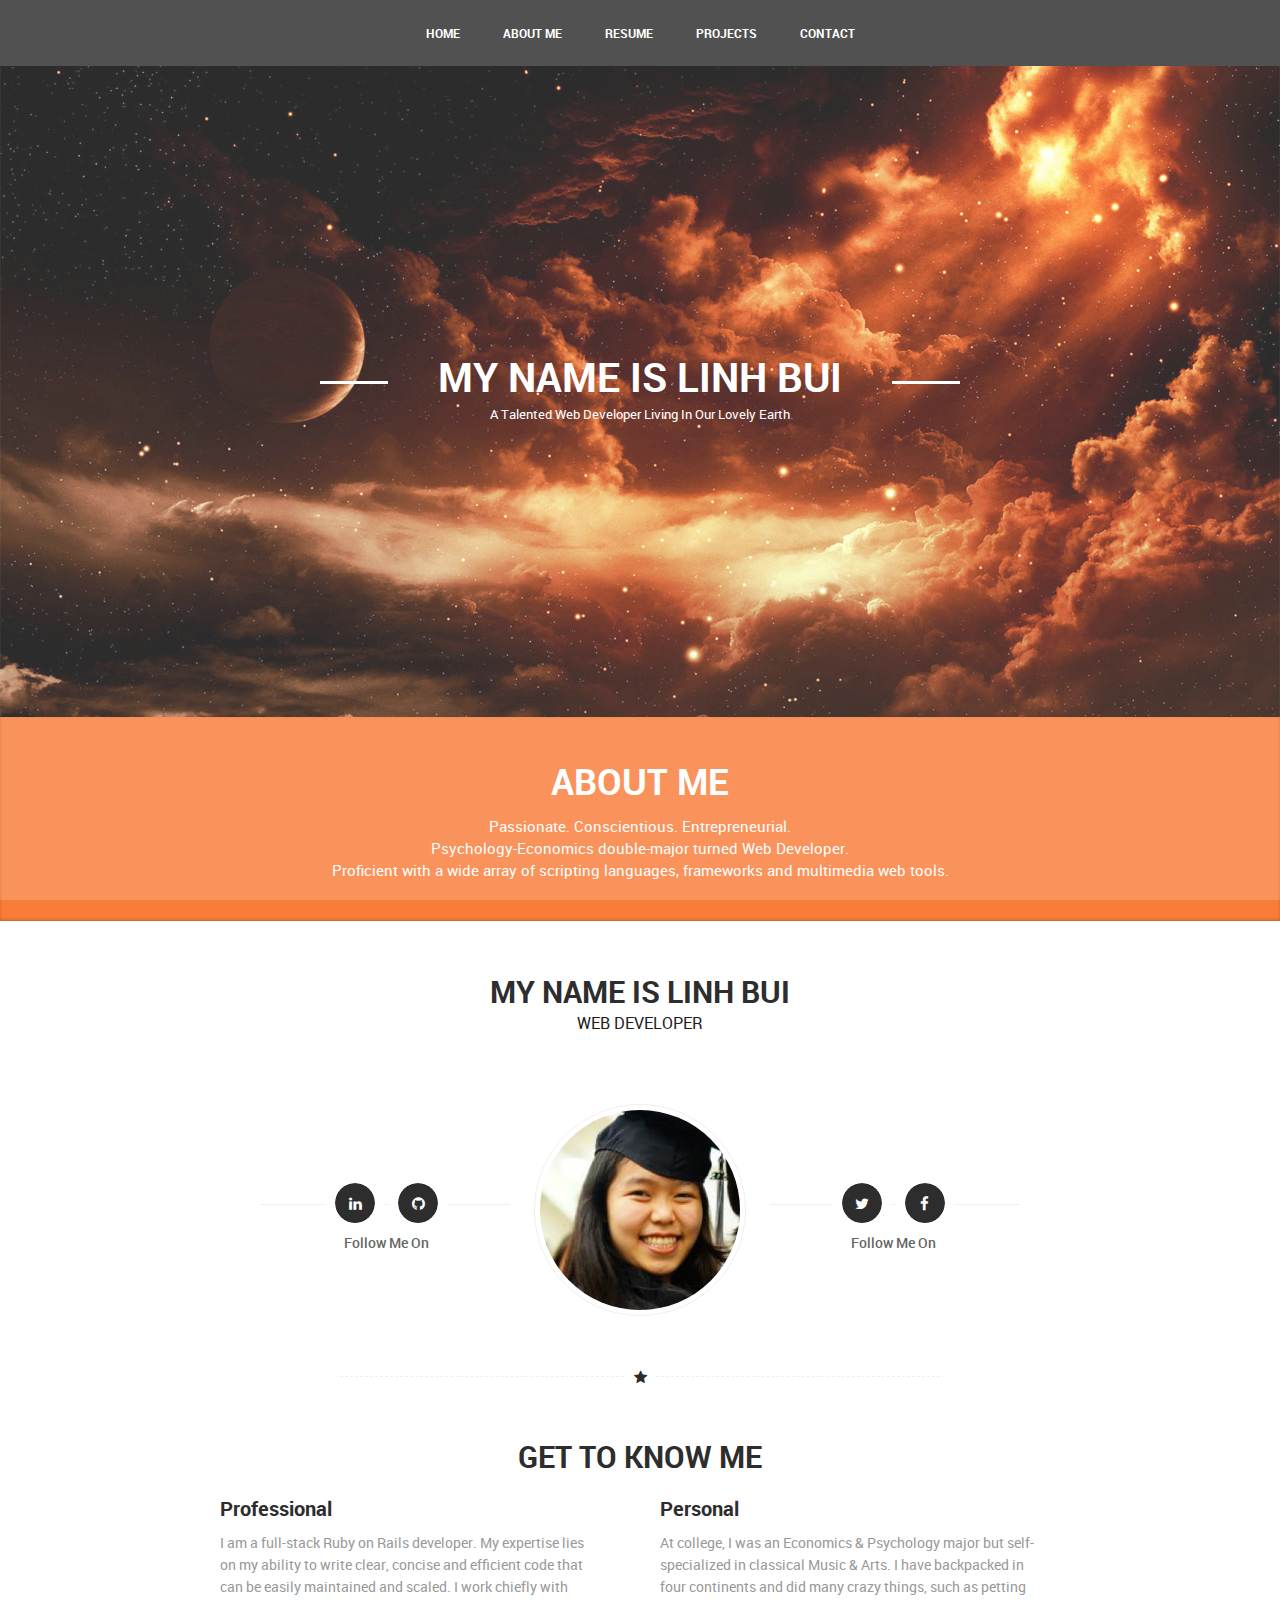
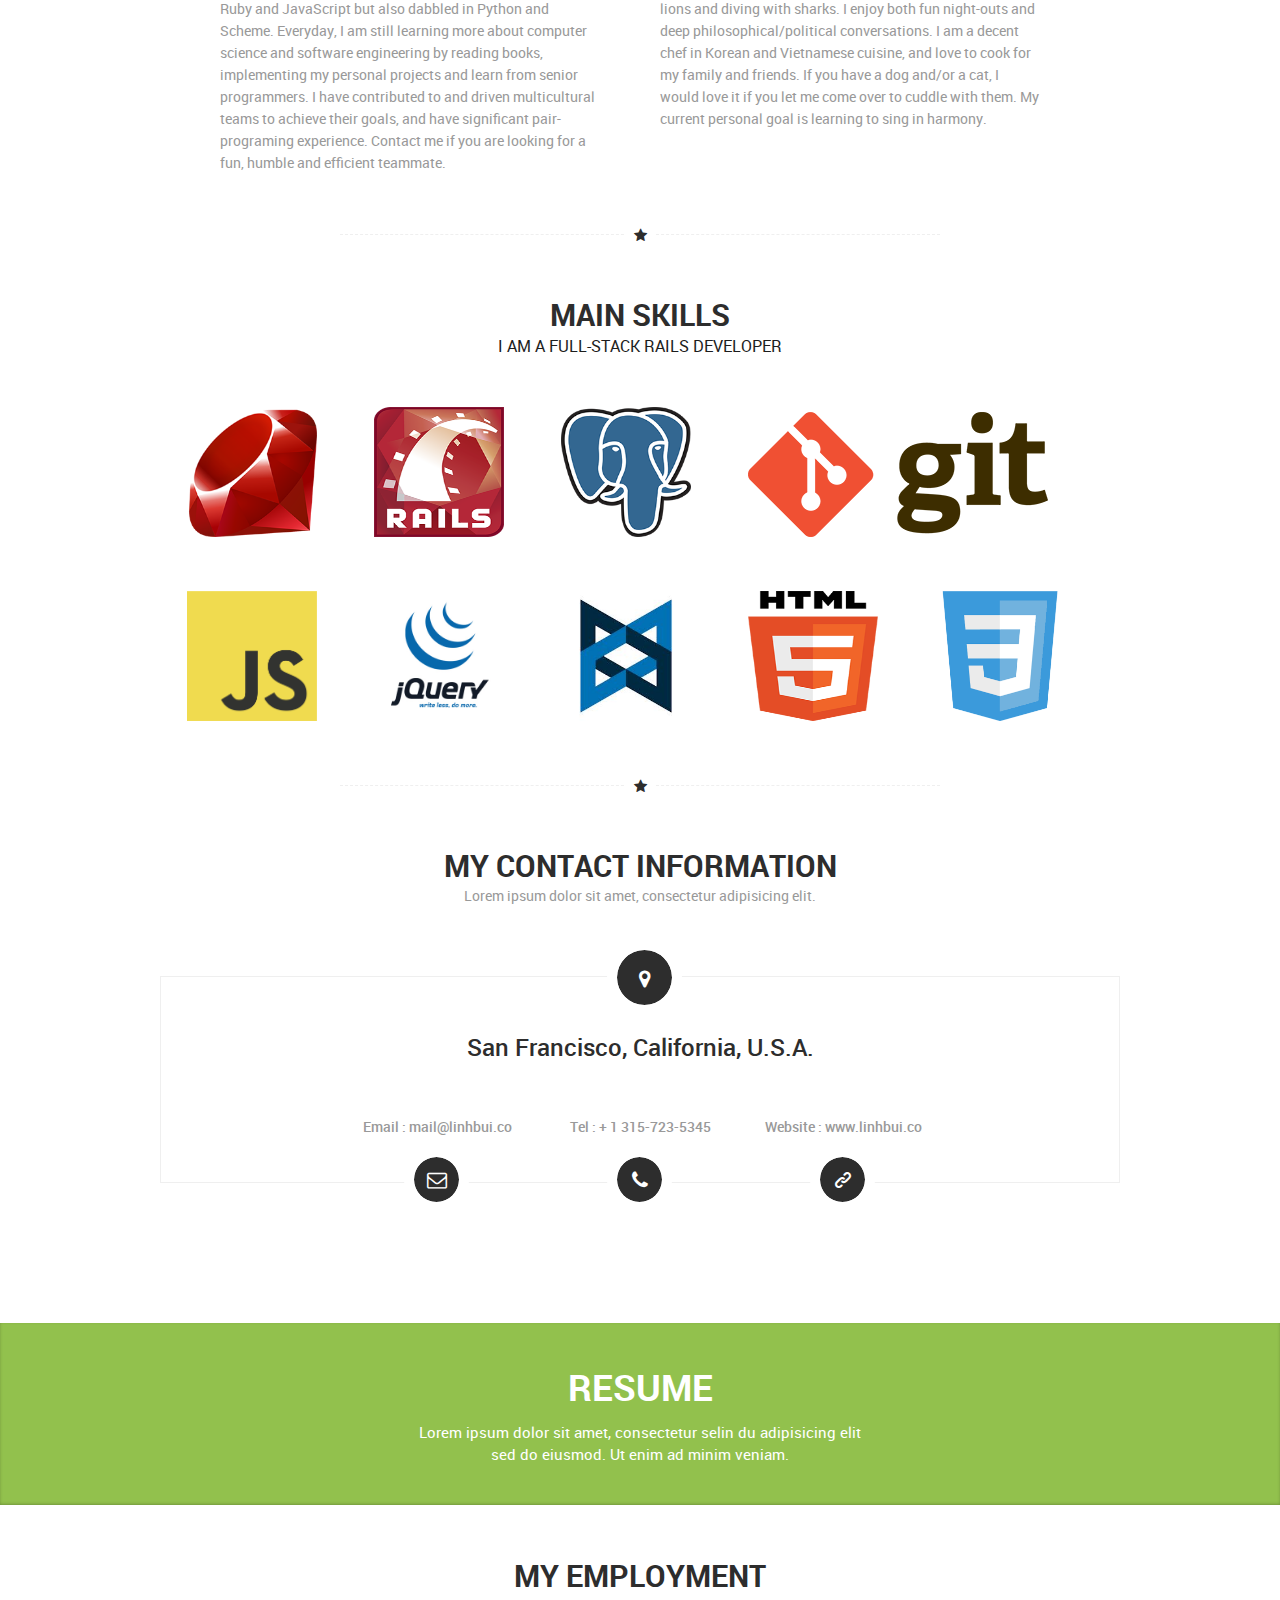
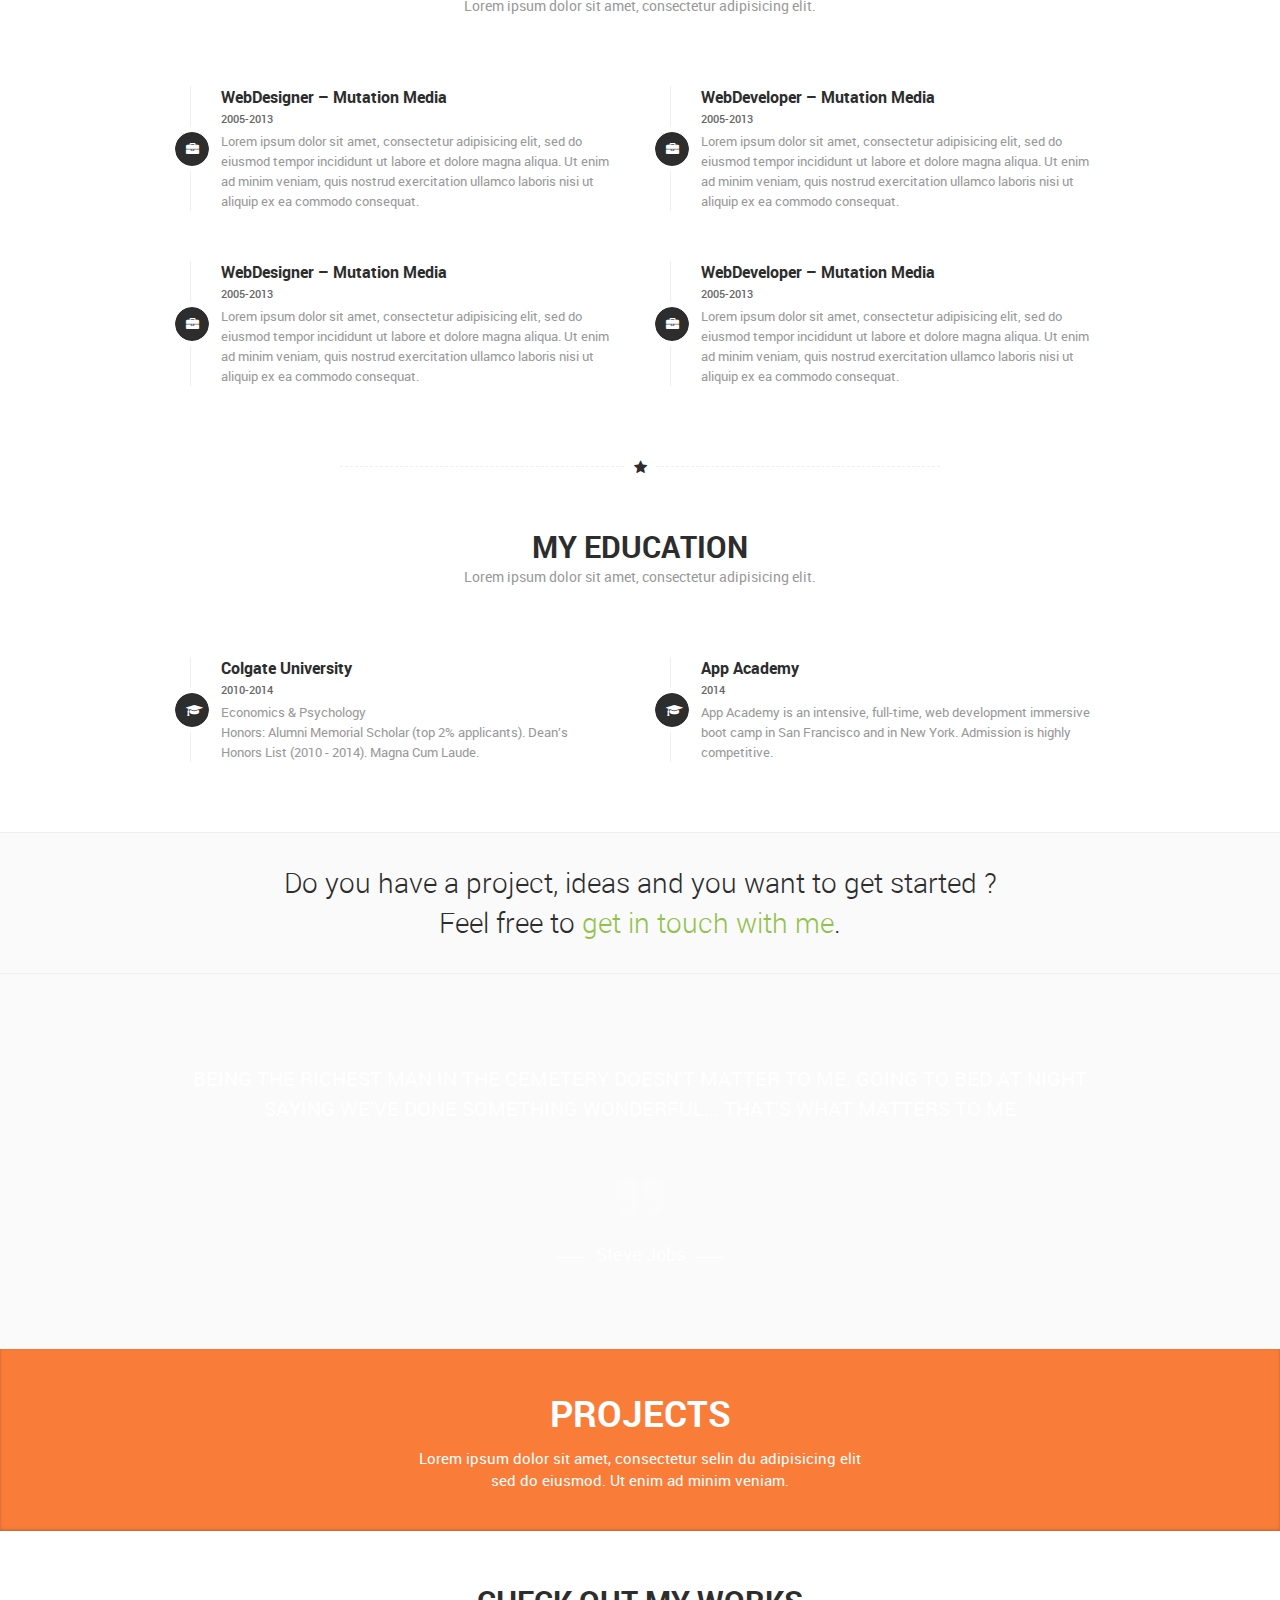
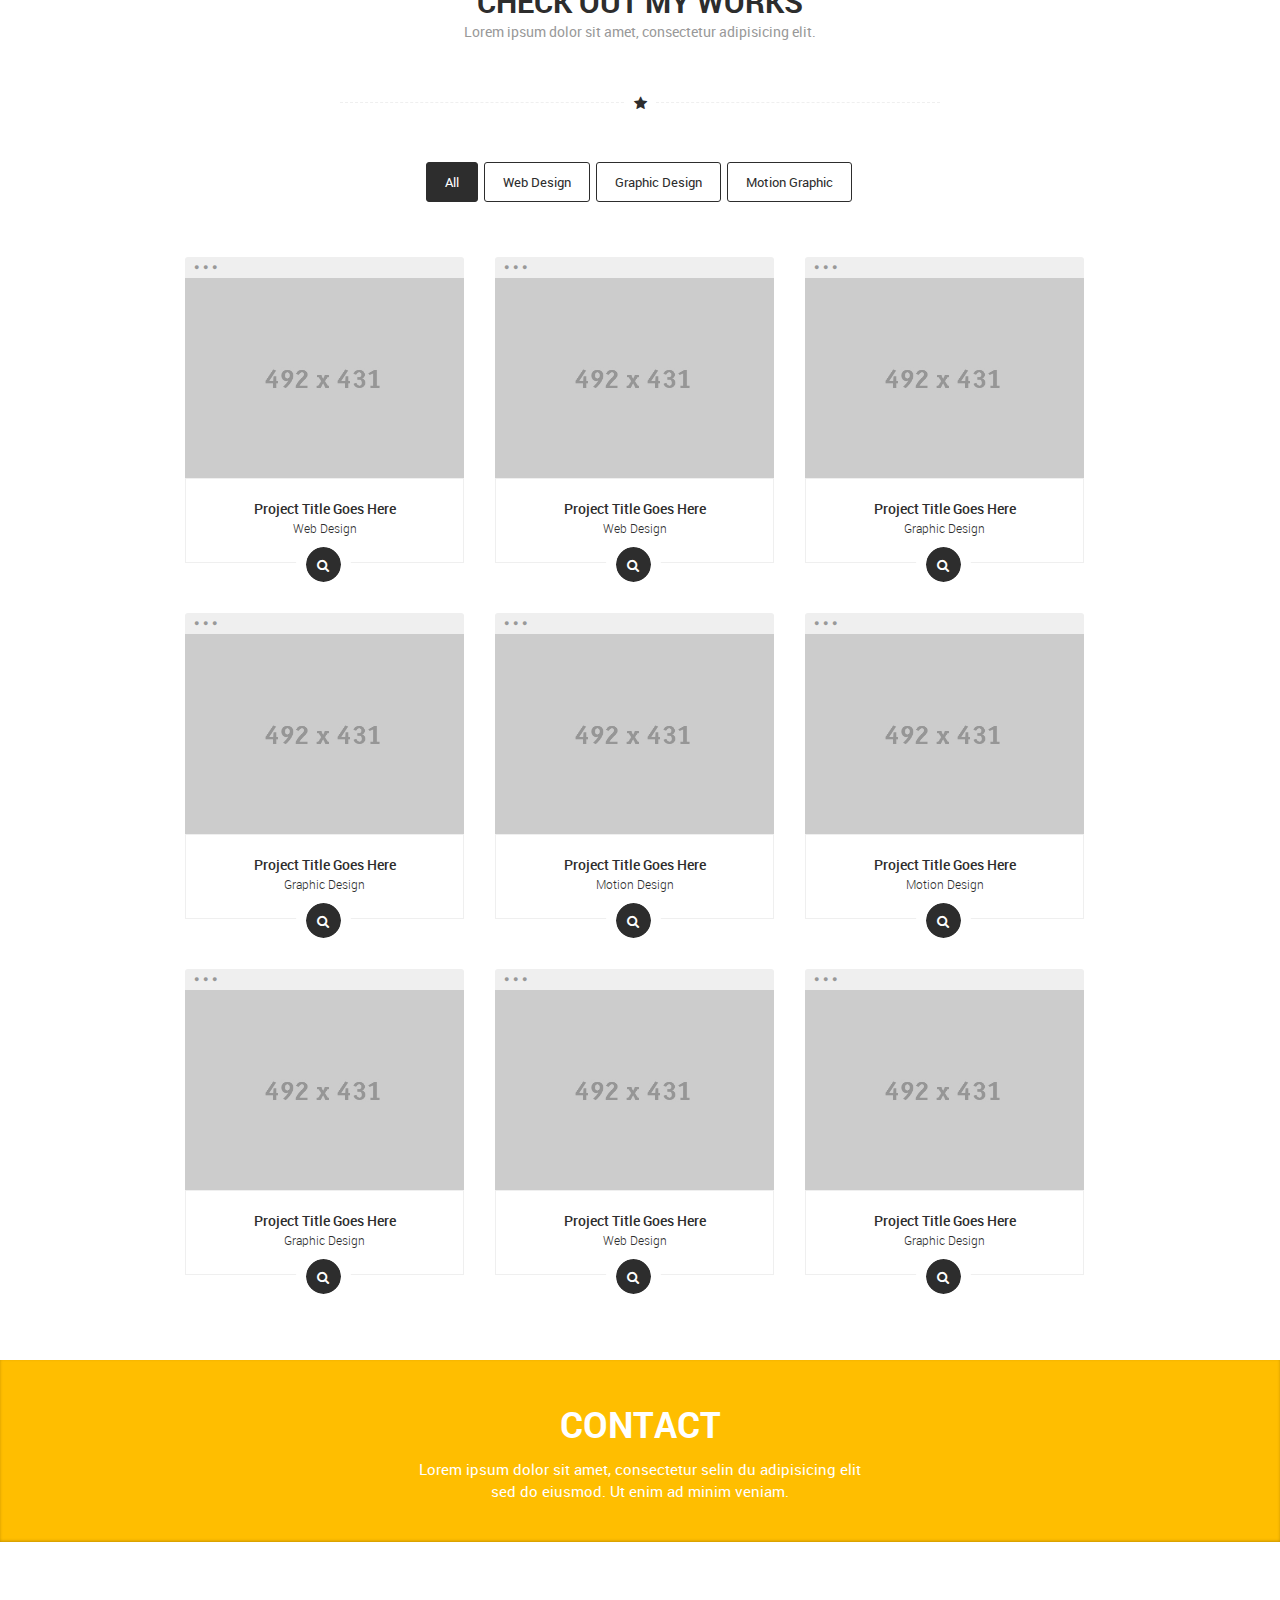
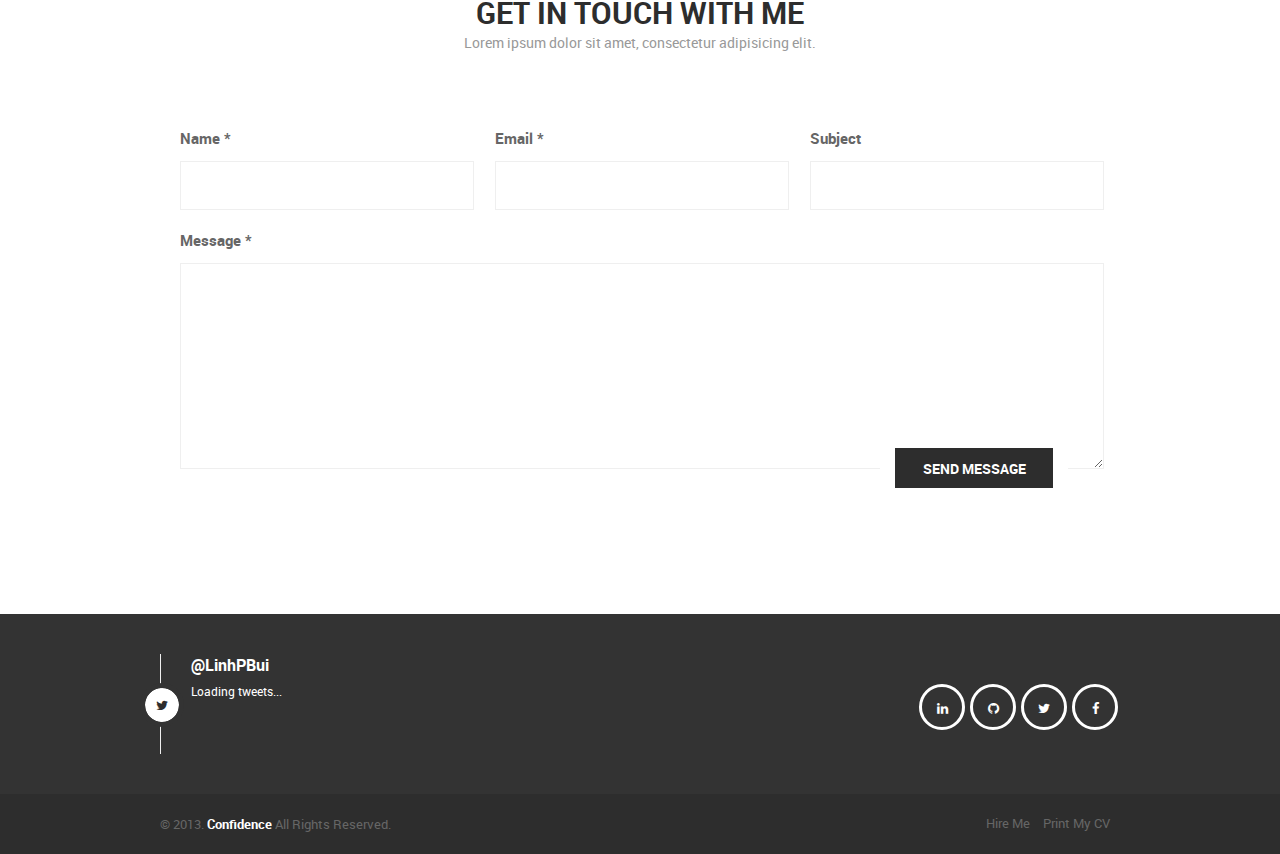
==== commit 4878ec83: "Finish About section" ====
--- a/HTML/index.html
+++ b/HTML/index.html
@@ -85,7 +85,7 @@
 			<div id="teaser" class="clearfix ">
 				
 					<!--Overlay-->
-					<!--<div class="overlay"> >
+					<!--<div class="overlay"> -->
 						
 						
 					<!--Holder 960-->
@@ -93,7 +93,7 @@
 						
 						<!--Teaser title-->
 						<div class="teaserTitle ">
-							<h1><span class="rotate">my name is linh bui, i am a web developer</span></h1>
+							<h1>my name is linh bui</h1>
 						</div>
 						<!--End teaser title-->
 						
@@ -133,8 +133,8 @@
 						
 							<!--Inner title-->
 							<div class="innerTitle">
-								<h1> my name is Linh Bui</h1>
-								<p>I am a Web Developer</p>
+								<h1>my name is linh bui</h1>
+								<h2>web developer</h2>
 							</div>
 							<!--End inner title-->
 							
@@ -145,24 +145,85 @@
 									<img src="images/avatar 2.jpg" width="200" height="200" alt="">
 								</div>
 								
-								<div class="getBtn">
-										<div class="ico"><a href="#"><i class="icon-print-1"></i></a>
-											</div>
-											<div class="ico"><a href="#"><i class="icon-download"></i></a>
-											</div>
-										<h3>Print / Download My CV</h3>
+								<div class="followBtnLeft">
+									<div class="ico"><a href="https://www.linkedin.com/in/linhphuongbui/" class=""><i class="icon-linkedin"></i></a>
+										</div>
+									<div class="ico"><a href="https://github.com/linhbui" class=""><i class="icon-github-circled"></i></a>
+										</div>
+										
+									<h3>Follow Me On</h3>
 								</div>
 									
 									<div class="followBtn">
-										<div class="ico"><a href="https://www.linkedin.com/in/linhphuongbui/" class=""><i class="icon-linkedin"></i></a>
-											</div>
 											
 											<div class="ico"><a class="tw" href="https://twitter.com/LinhPBui"><i class="icon-twitter"></i></a>
 											</div>
+											
+											<div class="ico"><a href="https://facebook.com/linhbui.co" class=""><i class="icon-facebook"></i></a>
+												</div>
 										<h3>Follow Me On</h3>
 									</div>
+									
+								<!--
+									<div class="getBtnL">
+											<div class="ico"><a href="#"><i class="icon-print-1"></i></a>
+											</div>
+									</div>
+									<div class="getBtnR">
+											<div class="ico"><a href="#"><i class="icon-download-cloud"></i></a>
+											</div>
+									</div>
+									<div class="getBtnText">
+											<h3>Print/Download My CV</h3>
+									</div> -->
+
 							</div>
 							<!--End user profile-->	
+							
+					<!--Get to know me-->
+					<div id="skills" class="clearfix ">
+
+
+								<!--Divider -->
+								<div class="divider"><span><i class="icon-star-filled"></i></span></div>
+								<!--End divider-->
+
+
+
+							<!--Inner title-->
+							<div class="innerTitle">
+								<h1>get to know me</h1>
+							</div>
+							<!--End inner title-->
+
+						<div class="skillsHolder clearfix nBottom "> 
+							<div class="textWidget column">
+							<h1>Professional</h1>
+							<p> I am a full-stack Ruby on Rails developer. My expertise lies on my ability to write clear, concise
+								and efficient code that can be easily maintained and scaled. I work chiefly with Ruby and JavaScript
+								but also dabbled in Python and Scheme. Everyday, I am still learning more about computer science and
+								software engineering by reading books, implementing my personal projects and learn from senior
+								programmers. I have contributed to and driven multicultural teams to achieve their goals, and have
+								significant pair-programing experience. Contact me if you are looking for a fun, humble and efficient
+								teammate. 
+							</p>
+							</div>
+							
+							<div class="textWidget column">
+							<h1>Personal</h1>
+							<p> At college, I was an Economics & Psychology major but self-specialized in classical Music & Arts.
+								I have backpacked in four continents and did many crazy things, such as petting lions and diving
+								with sharks. I enjoy both fun night-outs and deep philosophical/political conversations.
+								I am a decent chef in Korean and Vietnamese cuisine, and love to cook for my family and
+								friends. If you have a dog and/or a cat, I would love it if you let me come over to cuddle with them. 
+								My current personal goal is learning to sing in harmony.
+							</p>
+							</div>
+
+
+					</div>
+								
+								<!--End Get to know me holder -->		
 							
 							
 							
@@ -181,7 +242,7 @@
 							<!--Inner title-->
 							<div class="innerTitle">
 								<h1> main skills</h1>
-								<p>Lorem ipsum dolor sit amet, consectetur adipisicing elit.</p>
+								<h2>I am a full-stack Rails developer</h2>
 							</div>
 							<!--End inner title-->
 
@@ -239,7 +300,7 @@
 								<!--Address-->	
 								<div class="address">
 								<i class="icon-location"></i>
-								<p>Houston, Texas, U.S.A.</p>
+								<p>San Francisco, California, U.S.A.</p>
 								</div>
 								<!--End address-->
 								
@@ -800,8 +861,10 @@
 									<!--Share-->	
 										<div class="share ">
 											<ul class="socialsFooter">
-													<li><a href="#"><i class="icon-facebook"></i></a></li>
-													<li><a href="#"><i class="icon-twitter"></i></a></li>
+													<li><a href="https://linkedin.com/in/linhphuongbui"><i class="icon-linkedin"></i></a></li>
+													<li><a href="https://github.com/linhbui"><i class="icon-github-circled"></i></a></li>
+													<li><a href="https://twitter.com/LinhPBui"><i class="icon-twitter"></i></a></li>
+													<li><a href="https://facebook.com/linhbui.co"><i class="icon-facebook"></i></a></li>
 												 
 											</ul>
 										</div>
@@ -857,16 +920,6 @@
 
 <!-- Google analytics -->
 
-<script>
-
-(function(i,s,o,g,r,a,m){i['GoogleAnalyticsObject']=r;i[r]=i[r]||function(){
-(i[r].q=i[r].q||[]).push(arguments)},i[r].l=1*new Date();a=s.createElement(o),
-m=s.getElementsByTagName(o)[0];a.async=1;a.src=g;m.parentNode.insertBefore(a,m)
-})(window,document,'script','//www.google-analytics.com/analytics.js','ga');
-ga('create', 'UA-48666606-1', 'auto');
-ga('send', 'pageview');
-
-</script>
 
 <!-- End google analytics -->
 
--- a/HTML/css/fontello-ie7.css
+++ b/HTML/css/fontello-ie7.css
@@ -10,30 +10,29 @@
   /* font-size: 120%; */
 }
  
-.icon-quote-right { *zoom: expression( this.runtimeStyle['zoom'] = '1', this.innerHTML = '&#xe815;&nbsp;'); }
-.icon-search { *zoom: expression( this.runtimeStyle['zoom'] = '1', this.innerHTML = '&#xe80c;&nbsp;'); }
-.icon-mail { *zoom: expression( this.runtimeStyle['zoom'] = '1', this.innerHTML = '&#xe80e;&nbsp;'); }
-.icon-camera { *zoom: expression( this.runtimeStyle['zoom'] = '1', this.innerHTML = '&#xe80f;&nbsp;'); }
-.icon-menu { *zoom: expression( this.runtimeStyle['zoom'] = '1', this.innerHTML = '&#xe818;&nbsp;'); }
-.icon-download { *zoom: expression( this.runtimeStyle['zoom'] = '1', this.innerHTML = '&#xe81b;&nbsp;'); }
-.icon-print-1 { *zoom: expression( this.runtimeStyle['zoom'] = '1', this.innerHTML = '&#xe817;&nbsp;'); }
-.icon-docs { *zoom: expression( this.runtimeStyle['zoom'] = '1', this.innerHTML = '&#xe809;&nbsp;'); }
-.icon-book-open { *zoom: expression( this.runtimeStyle['zoom'] = '1', this.innerHTML = '&#xe813;&nbsp;'); }
-.icon-phone { *zoom: expression( this.runtimeStyle['zoom'] = '1', this.innerHTML = '&#xe810;&nbsp;'); }
+.icon-globe { *zoom: expression( this.runtimeStyle['zoom'] = '1', this.innerHTML = '&#xe800;&nbsp;'); }
+.icon-quote-right { *zoom: expression( this.runtimeStyle['zoom'] = '1', this.innerHTML = '&#xe801;&nbsp;'); }
+.icon-search { *zoom: expression( this.runtimeStyle['zoom'] = '1', this.innerHTML = '&#xe802;&nbsp;'); }
+.icon-mail { *zoom: expression( this.runtimeStyle['zoom'] = '1', this.innerHTML = '&#xe803;&nbsp;'); }
+.icon-camera { *zoom: expression( this.runtimeStyle['zoom'] = '1', this.innerHTML = '&#xe804;&nbsp;'); }
+.icon-menu { *zoom: expression( this.runtimeStyle['zoom'] = '1', this.innerHTML = '&#xe805;&nbsp;'); }
+.icon-download-cloud { *zoom: expression( this.runtimeStyle['zoom'] = '1', this.innerHTML = '&#xe806;&nbsp;'); }
+.icon-print { *zoom: expression( this.runtimeStyle['zoom'] = '1', this.innerHTML = '&#xe807;&nbsp;'); }
+.icon-docs { *zoom: expression( this.runtimeStyle['zoom'] = '1', this.innerHTML = '&#xe808;&nbsp;'); }
+.icon-book-open { *zoom: expression( this.runtimeStyle['zoom'] = '1', this.innerHTML = '&#xe809;&nbsp;'); }
+.icon-phone { *zoom: expression( this.runtimeStyle['zoom'] = '1', this.innerHTML = '&#xe80a;&nbsp;'); }
 .icon-up-open-mini { *zoom: expression( this.runtimeStyle['zoom'] = '1', this.innerHTML = '&#xe80b;&nbsp;'); }
-.icon-globe { *zoom: expression( this.runtimeStyle['zoom'] = '1', this.innerHTML = '&#xe812;&nbsp;'); }
-.icon-briefcase { *zoom: expression( this.runtimeStyle['zoom'] = '1', this.innerHTML = '&#xe808;&nbsp;'); }
-.icon-umbrella { *zoom: expression( this.runtimeStyle['zoom'] = '1', this.innerHTML = '&#xe814;&nbsp;'); }
-.icon-flickr { *zoom: expression( this.runtimeStyle['zoom'] = '1', this.innerHTML = '&#xe805;&nbsp;'); }
-.icon-vimeo { *zoom: expression( this.runtimeStyle['zoom'] = '1', this.innerHTML = '&#xe806;&nbsp;'); }
-.icon-twitter { *zoom: expression( this.runtimeStyle['zoom'] = '1', this.innerHTML = '&#xe800;&nbsp;'); }
-.icon-facebook { *zoom: expression( this.runtimeStyle['zoom'] = '1', this.innerHTML = '&#xe801;&nbsp;'); }
-.icon-gplus { *zoom: expression( this.runtimeStyle['zoom'] = '1', this.innerHTML = '&#xe802;&nbsp;'); }
-.icon-pinterest { *zoom: expression( this.runtimeStyle['zoom'] = '1', this.innerHTML = '&#xe803;&nbsp;'); }
-.icon-linkedin { *zoom: expression( this.runtimeStyle['zoom'] = '1', this.innerHTML = '&#xe804;&nbsp;'); }
-.icon-dribbble { *zoom: expression( this.runtimeStyle['zoom'] = '1', this.innerHTML = '&#xe807;&nbsp;'); }
-.icon-star-filled { *zoom: expression( this.runtimeStyle['zoom'] = '1', this.innerHTML = '&#xe80d;&nbsp;'); }
-.icon-print { *zoom: expression( this.runtimeStyle['zoom'] = '1', this.innerHTML = '&#xe816;&nbsp;'); }
-.icon-location { *zoom: expression( this.runtimeStyle['zoom'] = '1', this.innerHTML = '&#xe811;&nbsp;'); }
-.icon-link { *zoom: expression( this.runtimeStyle['zoom'] = '1', this.innerHTML = '&#xe819;&nbsp;'); }
-.icon-graduation-cap { *zoom: expression( this.runtimeStyle['zoom'] = '1', this.innerHTML = '&#xe80a;&nbsp;'); }+.icon-briefcase { *zoom: expression( this.runtimeStyle['zoom'] = '1', this.innerHTML = '&#xe80c;&nbsp;'); }
+.icon-umbrella { *zoom: expression( this.runtimeStyle['zoom'] = '1', this.innerHTML = '&#xe80d;&nbsp;'); }
+.icon-twitter { *zoom: expression( this.runtimeStyle['zoom'] = '1', this.innerHTML = '&#xe80e;&nbsp;'); }
+.icon-facebook { *zoom: expression( this.runtimeStyle['zoom'] = '1', this.innerHTML = '&#xe80f;&nbsp;'); }
+.icon-gplus { *zoom: expression( this.runtimeStyle['zoom'] = '1', this.innerHTML = '&#xe810;&nbsp;'); }
+.icon-pinterest-circled { *zoom: expression( this.runtimeStyle['zoom'] = '1', this.innerHTML = '&#xe811;&nbsp;'); }
+.icon-linkedin { *zoom: expression( this.runtimeStyle['zoom'] = '1', this.innerHTML = '&#xe812;&nbsp;'); }
+.icon-dribbble { *zoom: expression( this.runtimeStyle['zoom'] = '1', this.innerHTML = '&#xe813;&nbsp;'); }
+.icon-star-filled { *zoom: expression( this.runtimeStyle['zoom'] = '1', this.innerHTML = '&#xe814;&nbsp;'); }
+.icon-print-1 { *zoom: expression( this.runtimeStyle['zoom'] = '1', this.innerHTML = '&#xe815;&nbsp;'); }
+.icon-location { *zoom: expression( this.runtimeStyle['zoom'] = '1', this.innerHTML = '&#xe816;&nbsp;'); }
+.icon-link { *zoom: expression( this.runtimeStyle['zoom'] = '1', this.innerHTML = '&#xe817;&nbsp;'); }
+.icon-graduation-cap { *zoom: expression( this.runtimeStyle['zoom'] = '1', this.innerHTML = '&#xe818;&nbsp;'); }
+.icon-github-circled { *zoom: expression( this.runtimeStyle['zoom'] = '1', this.innerHTML = '&#xe819;&nbsp;'); }--- a/HTML/css/fontello.css
+++ b/HTML/css/fontello.css
@@ -1,10 +1,10 @@
 @font-face {
   font-family: 'fontello';
-  src: url('../font/fontello.eot?34344678');
-  src: url('../font/fontello.eot?34344678#iefix') format('embedded-opentype'),
-       url('../font/fontello.woff?34344678') format('woff'),
-       url('../font/fontello.ttf?34344678') format('truetype'),
-       url('../font/fontello.svg?34344678#fontello') format('svg');
+  src: url('../font/fontello.eot?14486618');
+  src: url('../font/fontello.eot?14486618#iefix') format('embedded-opentype'),
+       url('../font/fontello.woff?14486618') format('woff'),
+       url('../font/fontello.ttf?14486618') format('truetype'),
+       url('../font/fontello.svg?14486618#fontello') format('svg');
   font-weight: normal;
   font-style: normal;
 }
@@ -14,7 +14,7 @@
 @media screen and (-webkit-min-device-pixel-ratio:0) {
   @font-face {
     font-family: 'fontello';
-    src: url('../font/fontello.svg?34344678#fontello') format('svg');
+    src: url('../font/fontello.svg?14486618#fontello') format('svg');
   }
 }
 */
@@ -50,30 +50,29 @@
   /* text-shadow: 1px 1px 1px rgba(127, 127, 127, 0.3); */
 }
  
-.icon-quote-right:before { content: '\e815'; } /* '' */
-.icon-search:before { content: '\e80c'; } /* '' */
-.icon-mail:before { content: '\e80e'; } /* '' */
-.icon-camera:before { content: '\e80f'; } /* '' */
-.icon-menu:before { content: '\e818'; } /* '' */
-.icon-download:before { content: '\e81b'; } /* '' */
-.icon-print-1:before { content: '\e817'; } /* '' */
-.icon-docs:before { content: '\e809'; } /* '' */
-.icon-book-open:before { content: '\e813'; } /* '' */
-.icon-phone:before { content: '\e810'; } /* '' */
+.icon-globe:before { content: '\e800'; } /* '' */
+.icon-quote-right:before { content: '\e801'; } /* '' */
+.icon-search:before { content: '\e802'; } /* '' */
+.icon-mail:before { content: '\e803'; } /* '' */
+.icon-camera:before { content: '\e804'; } /* '' */
+.icon-menu:before { content: '\e805'; } /* '' */
+.icon-download-cloud:before { content: '\e806'; } /* '' */
+.icon-print:before { content: '\e807'; } /* '' */
+.icon-docs:before { content: '\e808'; } /* '' */
+.icon-book-open:before { content: '\e809'; } /* '' */
+.icon-phone:before { content: '\e80a'; } /* '' */
 .icon-up-open-mini:before { content: '\e80b'; } /* '' */
-.icon-globe:before { content: '\e812'; } /* '' */
-.icon-briefcase:before { content: '\e808'; } /* '' */
-.icon-umbrella:before { content: '\e814'; } /* '' */
-.icon-flickr:before { content: '\e805'; } /* '' */
-.icon-vimeo:before { content: '\e806'; } /* '' */
-.icon-twitter:before { content: '\e800'; } /* '' */
-.icon-facebook:before { content: '\e801'; } /* '' */
-.icon-gplus:before { content: '\e802'; } /* '' */
-.icon-pinterest:before { content: '\e803'; } /* '' */
-.icon-linkedin:before { content: '\e804'; } /* '' */
-.icon-dribbble:before { content: '\e807'; } /* '' */
-.icon-star-filled:before { content: '\e80d'; } /* '' */
-.icon-print:before { content: '\e816'; } /* '' */
-.icon-location:before { content: '\e811'; } /* '' */
-.icon-link:before { content: '\e819'; } /* '' */
-.icon-graduation-cap:before { content: '\e80a'; } /* '' */+.icon-briefcase:before { content: '\e80c'; } /* '' */
+.icon-umbrella:before { content: '\e80d'; } /* '' */
+.icon-twitter:before { content: '\e80e'; } /* '' */
+.icon-facebook:before { content: '\e80f'; } /* '' */
+.icon-gplus:before { content: '\e810'; } /* '' */
+.icon-pinterest-circled:before { content: '\e811'; } /* '' */
+.icon-linkedin:before { content: '\e812'; } /* '' */
+.icon-dribbble:before { content: '\e813'; } /* '' */
+.icon-star-filled:before { content: '\e814'; } /* '' */
+.icon-print-1:before { content: '\e815'; } /* '' */
+.icon-location:before { content: '\e816'; } /* '' */
+.icon-link:before { content: '\e817'; } /* '' */
+.icon-graduation-cap:before { content: '\e818'; } /* '' */
+.icon-github-circled:before { content: '\e819'; } /* '' */--- a/HTML/css/main.css
+++ b/HTML/css/main.css
@@ -373,6 +373,12 @@
 	color:#2d2d2d;
 }
 
+.innerTitle h2{
+    font-size: 16px;
+	text-transform: uppercase;
+	color:#1d1d1d;
+}
+
 .innerTitle p{
     font-size: 14px;
 }
@@ -515,8 +521,25 @@
     display: inline-block;
 }
 
-
-.getBtn {
+/* Remember to add .Getbtn */
+/* Commenting out the print/download cv part
+.getBtnL {
+    position: absolute;
+    top: 95%;;
+	left: 43.5%;
+}
+.getBtnR {
+    position: absolute;
+    top: 95%;
+	right: 43.5%;
+}
+.getBtnText {
+    position: absolute;
+    top: 95%;
+	display: inline-block;
+}
+*/
+.followBtnLeft {
     left: 17.2%;
     position: absolute;
     top: 32.5%;
@@ -529,11 +552,11 @@
 }
 
 
-.followBtn .ico, .getBtn .ico{
+.followBtn .ico, .followBtnLeft .ico, .getBtn .ico{
 	display:inline-block;
 }
 
-.followBtn h3, .getBtn h3{
+.followBtn h3, .followBtnLeft h3, .getBtn h3{
 	color:#666666;
 	text-align:center;
 	display:block;
@@ -1628,8 +1651,9 @@
 	.testimoniaContainer,#teaser {background-attachment: scroll;background-position:top center !important;background-size: cover;}
 	.teaserTitle{margin-top:350px;}
 	.captions p{font-family: 'robotomedium', Arial,sans-serif;}
-	.getBtn {left: 4.7%;}
+	.followBtnLeft {left: 4.7%;}
 	.followBtn{right:4.7%;}
+	/* remember to add .getBtn */
 	
 	
 	
@@ -1683,9 +1707,9 @@
 	.innerTitle h1{font-size:25px;}
 	#loaderInner {margin: -50px 0 0 -55px;}
 	
-	
+	/* remember to add getBtn */
 	.followBtn {right: -14%;}
-	.getBtn {left: -12%;}
+	.followBtnLeft {left: -12%;}
 	.address p{line-height:35px;}
 	
 	
@@ -1761,7 +1785,7 @@
 	
 	.userProfile {margin-bottom: 100px;margin-top: 150px;}
 	.imgProfile:before, .imgProfile:after{border:none;}
-	.getBtn {left: 23.2%;top: 107.5%;}
+	.followBtnLeft {left: 23.2%;top: 107.5%;} /* remember to add getBtn */
 	.followBtn {right: 23.2%;top: -50.5%;}
 	
 	
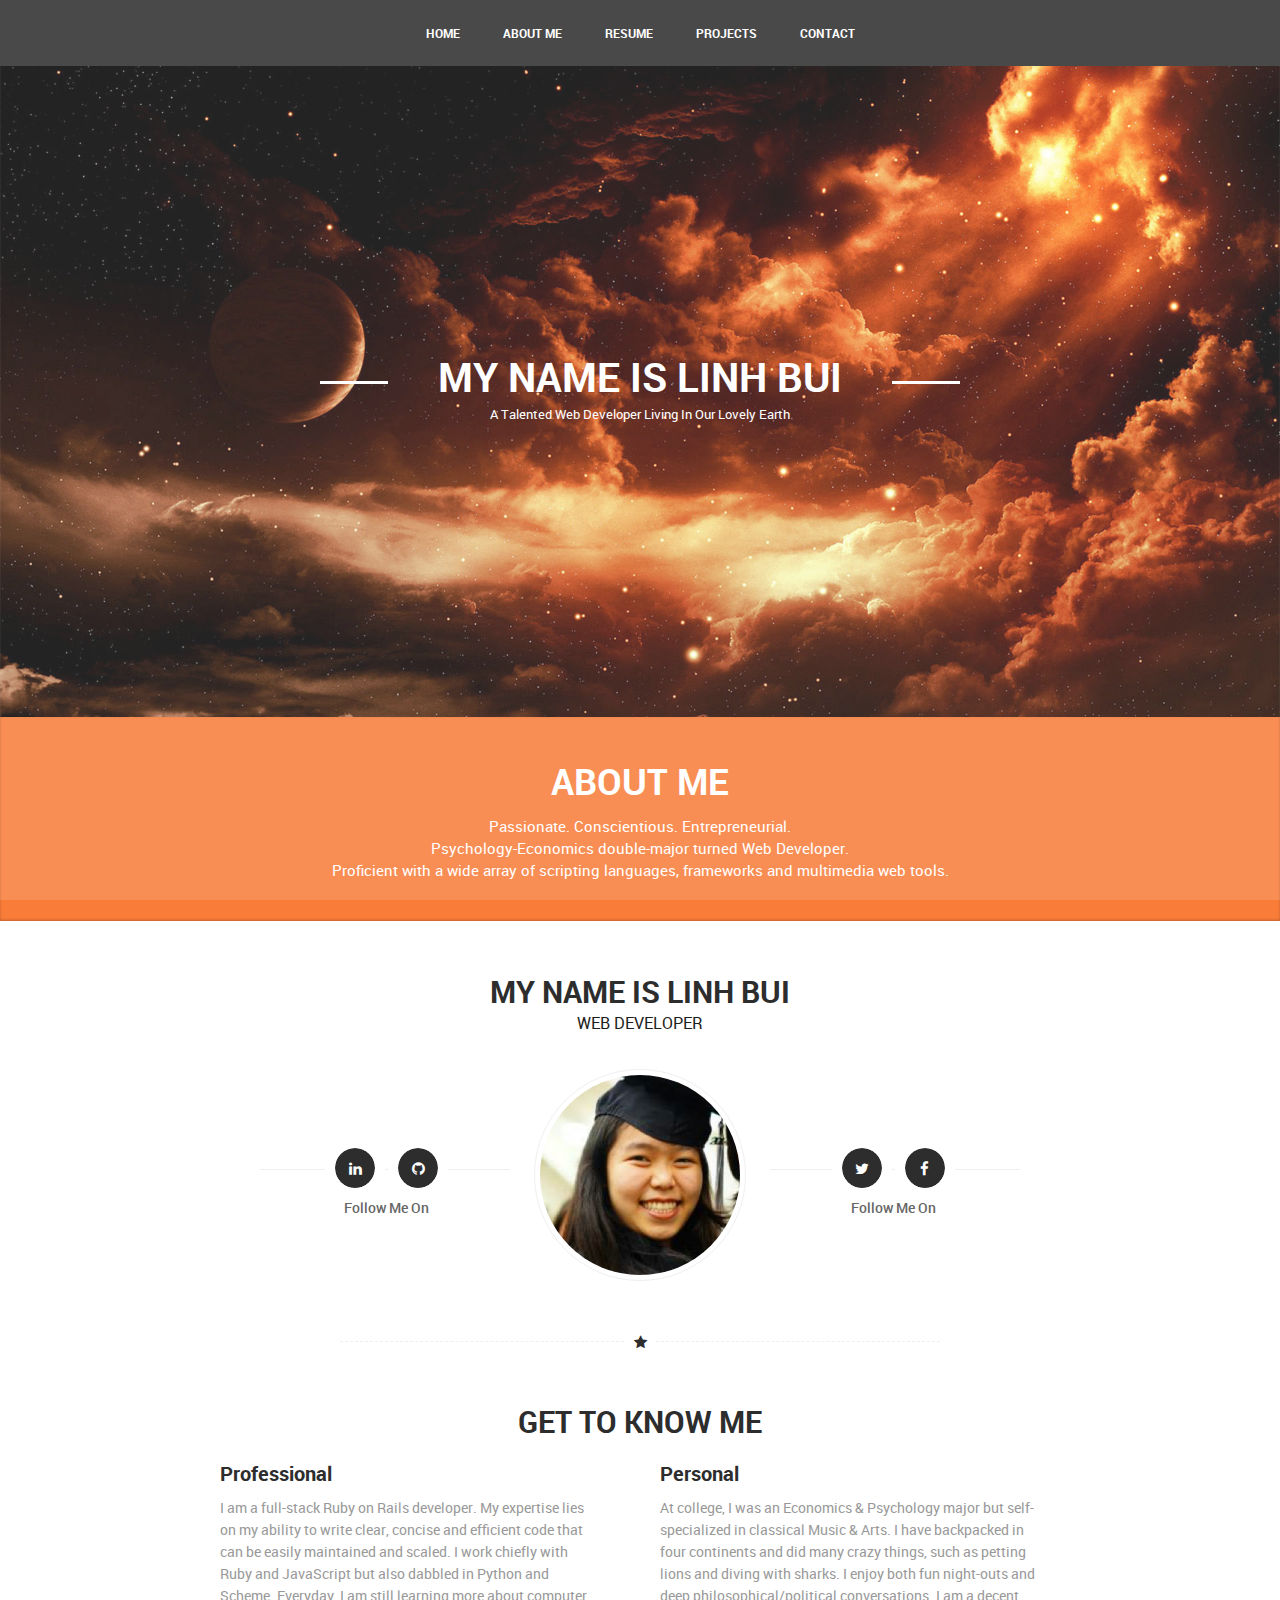
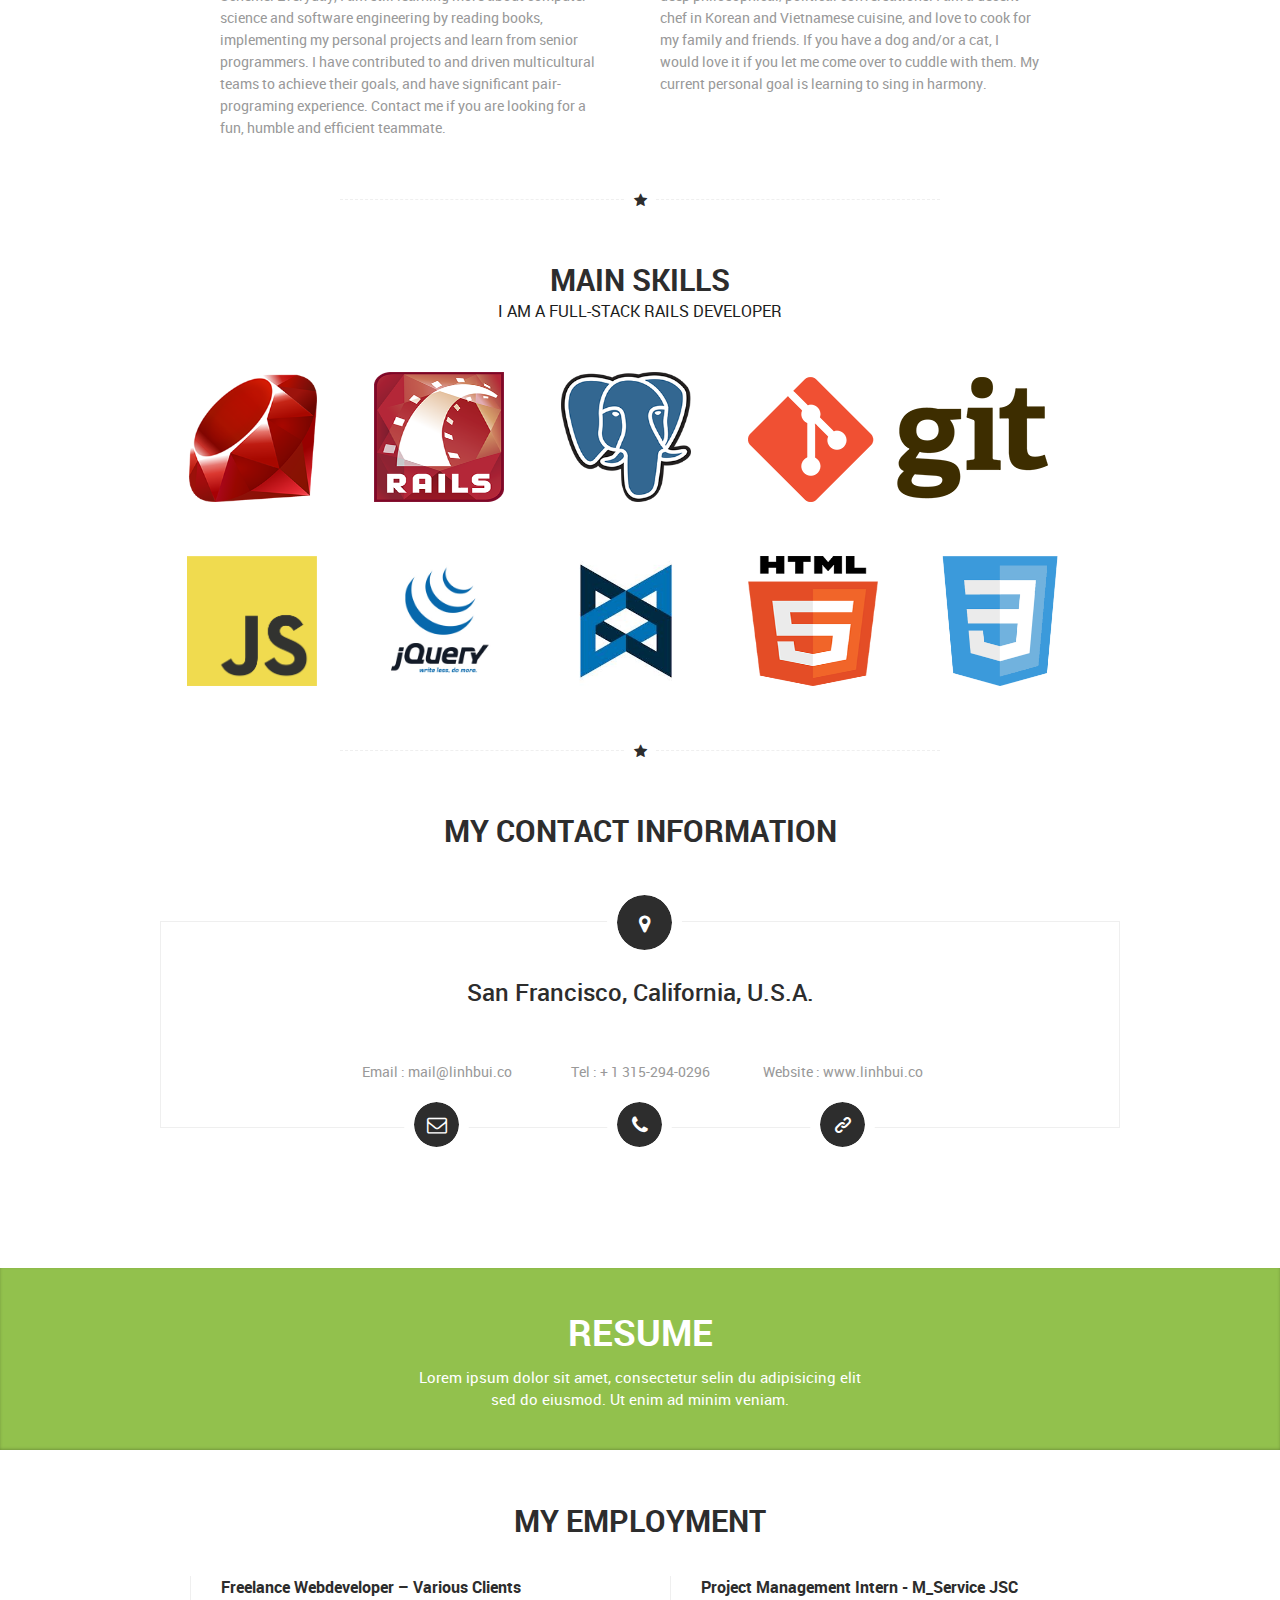
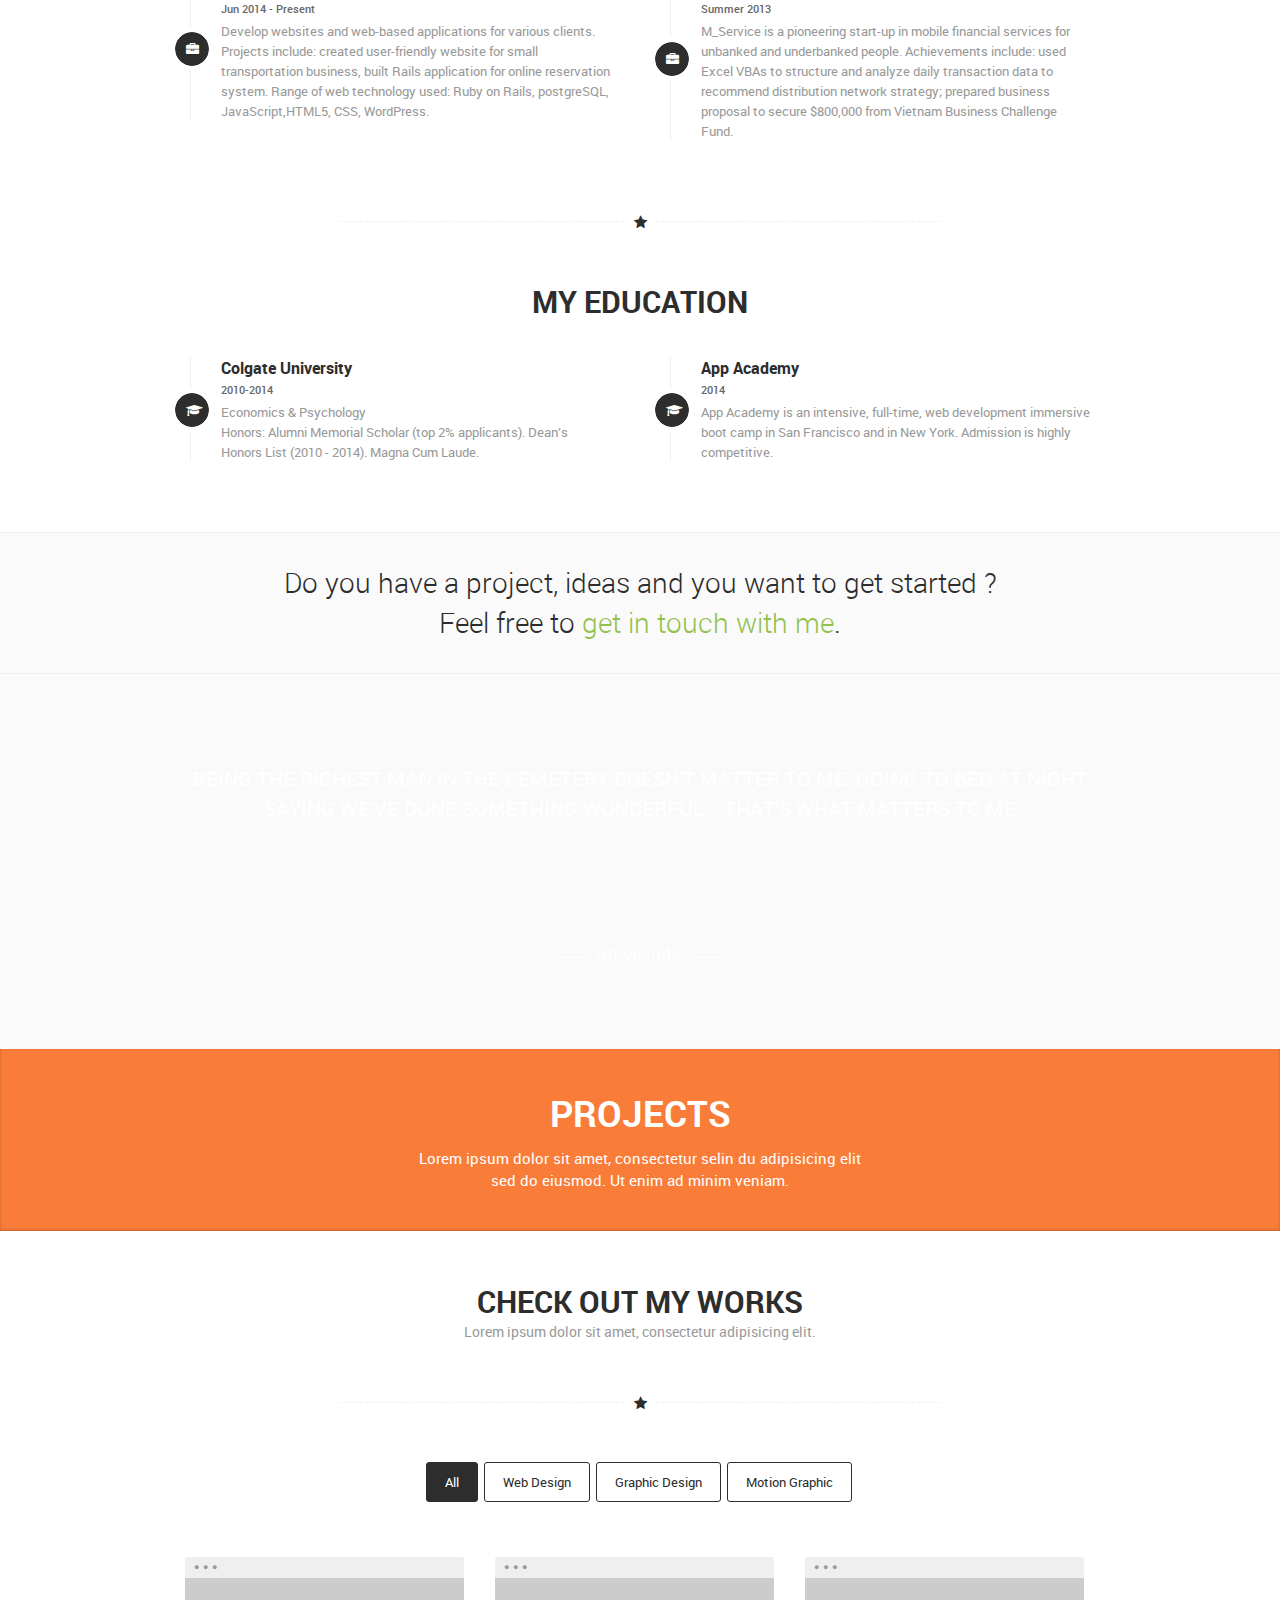
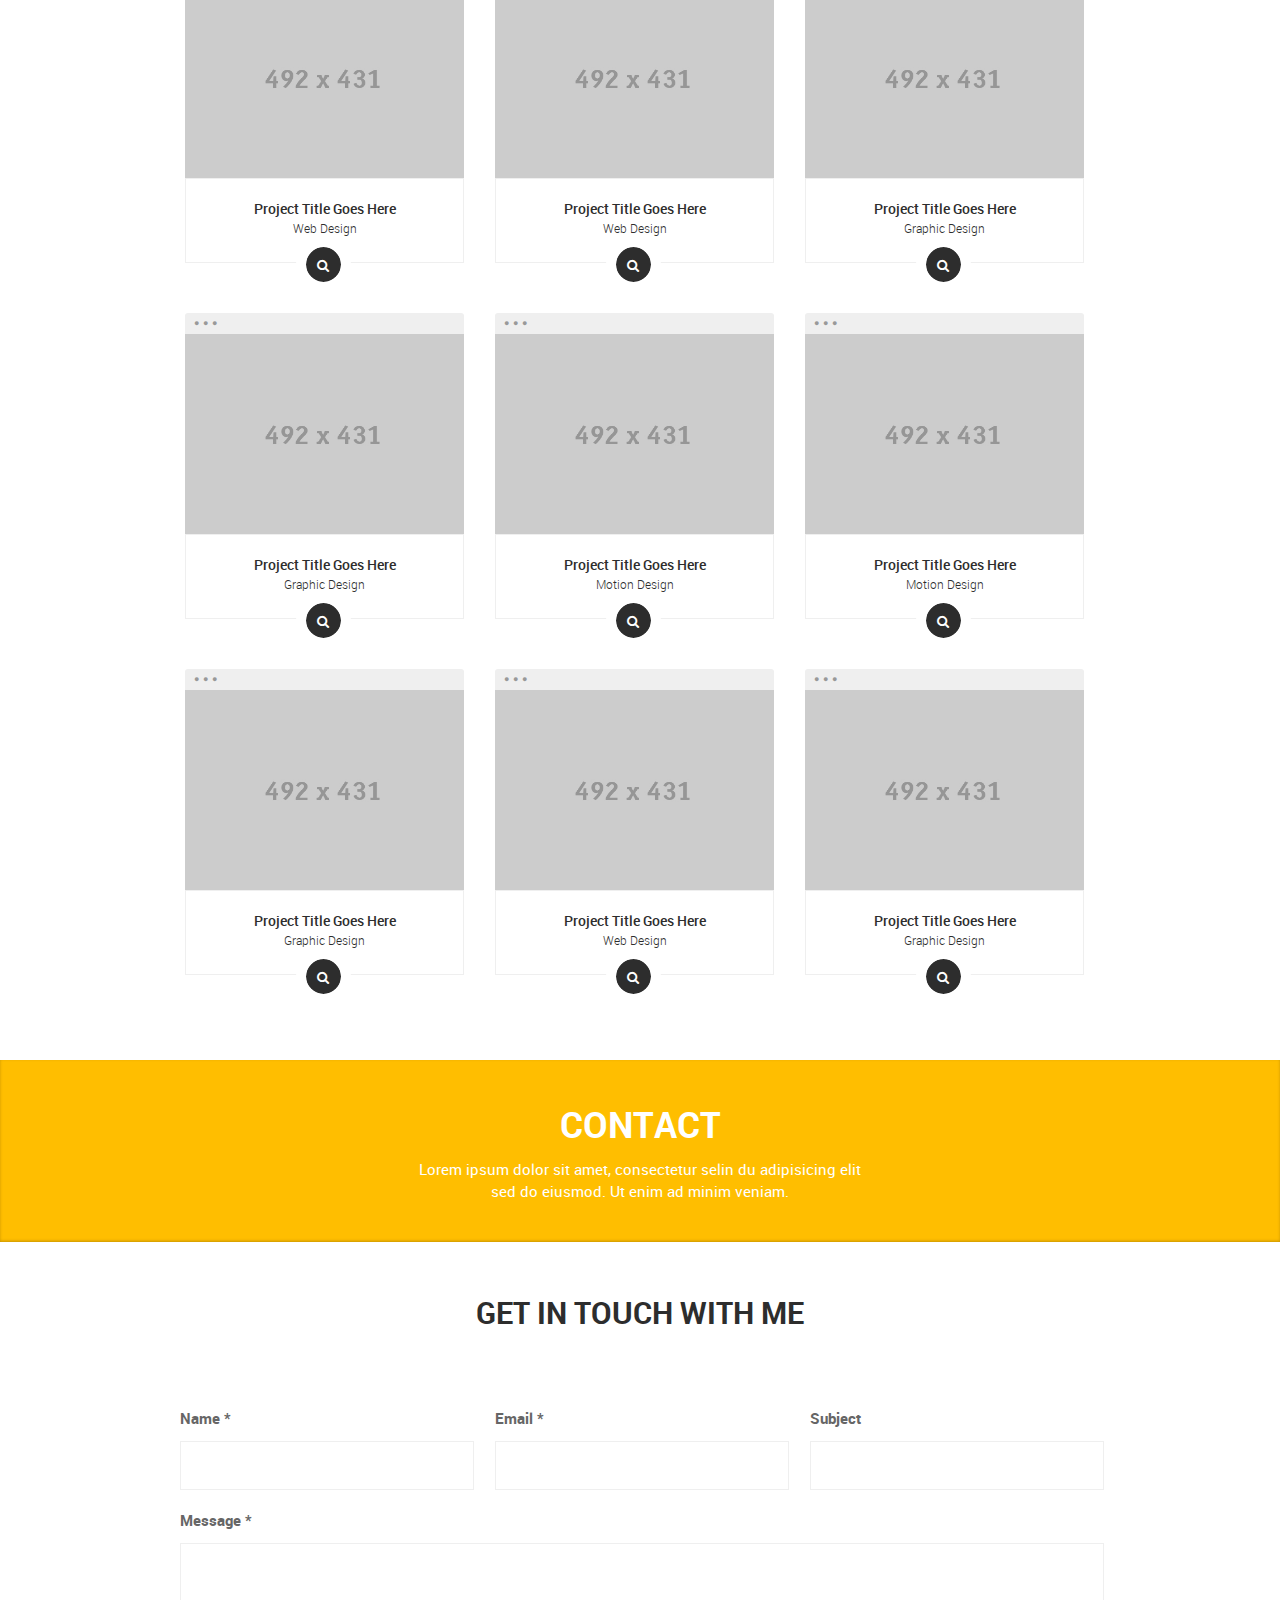
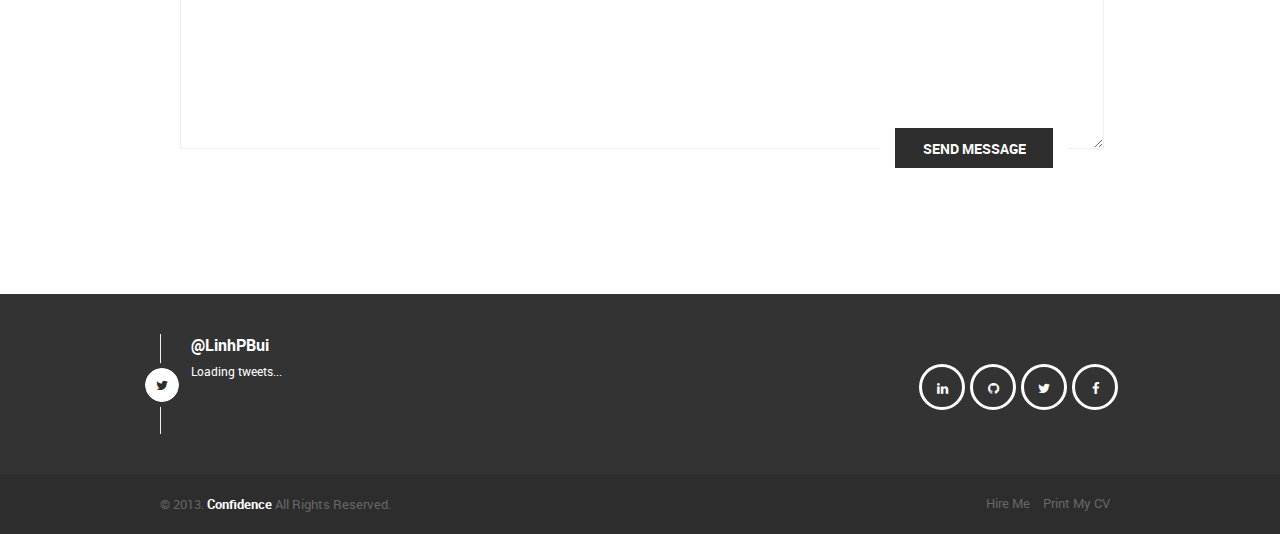
==== commit f94eb26b: "add experience" ====
--- a/HTML/index.html
+++ b/HTML/index.html
@@ -2,10 +2,9 @@
 <html>
 <head>
 <meta http-equiv="Content-Type" content="text/html; charset=UTF-8">
-<meta name="author" content="Benaissa Ghrib" />
 <meta name="viewport" content="width=device-width, initial-scale=1, maximum-scale=1">
 
-<title>CONFIDENCE : Personal Vcard</title>
+<title>Linh Bui - Web Developer</title>
 
 
 
@@ -289,13 +288,11 @@
 							<!--Inner title-->
 							<div class="innerTitle">
 								<h1> my contact information</h1>
-								<p>Lorem ipsum dolor sit amet, consectetur adipisicing elit.</p>
-							</div>
 							<!--End inner title-->
 							
 
 							<!--Contact holder-->
-								<div class="infoHolder top">
+								<div class="infoHolder top70">
 									
 								<!--Address-->	
 								<div class="address">
@@ -311,7 +308,7 @@
 									<li><div class="ico"><i class="icon-mail"></i></div>
 									<p>Email : mail@linhbui.co </p></li>
 									<li><div class="ico"><i class="icon-phone"></i></div>
-									<p>Tel : + 1 315-723-5345</p></li>
+									<p>Tel : + 1 315-294-0296</p></li>
 									<li><div class="ico"><i class="icon-link"></i></div>
 										<p>Website : <a href="#">www.linhbui.co</a></p></li>
 								</ul>
@@ -355,24 +352,26 @@
 								<!--Inner title-->
 								<div class="innerTitle">
 									<h1> my Employment</h1>
-									<p>Lorem ipsum dolor sit amet, consectetur adipisicing elit.</p>
 								</div>
 								<!--End inner title-->
 								
-								
-								
-						<!--Employment holder-->
-						<div class="emHolder top clearfix">
+							
+	
+								<!--Employment holder-->
+								<div class="emHolder top clearfix">
 								<!--Inner employment-->
 								<div class="innerEm clearfix">
 								<!--Employment-->
 								<div class="em column">
 									<div class="emIco"><i class="icon-briefcase"></i></div>
 									<div class="emDesc">
-									<h3>WebDesigner – Mutation Media </h3>
-									<h6>2005-2013</h6>
-									<p>Lorem ipsum dolor sit amet, consectetur adipisicing elit, sed do eiusmod tempor incididunt ut labore et dolore magna aliqua.
-										 Ut enim ad minim veniam, quis nostrud exercitation ullamco laboris nisi ut aliquip ex ea commodo consequat. </p>
+									<h3>Freelance Webdeveloper – Various Clients </h3>
+									<h6>Jun 2014 - Present</h6>
+									<p>Develop websites and web-based applications for various clients. Projects include:
+										created user-friendly website for small transportation business, built Rails application 
+										for online reservation system. Range of web technology used: Ruby on Rails, postgreSQL,
+										JavaScript,HTML5, CSS, WordPress.
+									 </p>
 									</div>
 								</div>
 								<!--End employment-->
@@ -381,40 +380,12 @@
 								<div class="em column">
 									<div class="emIco"><i class="icon-briefcase"></i></div>
 									<div class="emDesc">
-									<h3>WebDeveloper – Mutation Media </h3>
-									<h6>2005-2013</h6>
-									<p>Lorem ipsum dolor sit amet, consectetur adipisicing elit, sed do eiusmod tempor incididunt ut labore et dolore magna aliqua. Ut enim ad minim veniam,
-										 quis nostrud exercitation ullamco laboris nisi ut aliquip ex ea commodo consequat. </p>
-									</div>
-								</div>
-								<!--End employment-->
-								</div>
-								<!--End inner employment-->
-								
-								
-								
-								<!--Inner employment-->
-								<div class="innerEm clearfix">
-								<!--Employment-->
-								<div class="em column">
-									<div class="emIco"><i class="icon-briefcase"></i></div>
-									<div class="emDesc">
-									<h3>WebDesigner – Mutation Media </h3>
-									<h6>2005-2013</h6>
-									<p>Lorem ipsum dolor sit amet, consectetur adipisicing elit, sed do eiusmod tempor incididunt ut labore et dolore magna aliqua.
-										 Ut enim ad minim veniam, quis nostrud exercitation ullamco laboris nisi ut aliquip ex ea commodo consequat. </p>
-									</div>
-								</div>
-								<!--End employment-->
-
-								<!--Employment-->
-								<div class="em column">
-									<div class="emIco"><i class="icon-briefcase"></i></div>
-									<div class="emDesc">
-									<h3>WebDeveloper – Mutation Media </h3>
-									<h6>2005-2013</h6>
-									<p>Lorem ipsum dolor sit amet, consectetur adipisicing elit, sed do eiusmod tempor incididunt ut labore et dolore magna aliqua. Ut enim ad minim veniam,
-										 quis nostrud exercitation ullamco laboris nisi ut aliquip ex ea commodo consequat. </p>
+									<h3>Project Management Intern - M_Service JSC </h3>
+									<h6>Summer 2013</h6>
+									<p>M_Service is a pioneering start-up in mobile financial services for unbanked and 
+										underbanked people. Achievements include: used Excel VBAs to structure and analyze 
+										daily transaction data to recommend distribution network strategy; prepared business proposal
+										to secure $800,000 from Vietnam Business Challenge Fund.</p> 
 									</div>
 								</div>
 								<!--End employment-->
@@ -432,7 +403,6 @@
 								<!--Inner title-->
 								<div class="innerTitle">
 									<h1> my education</h1>
-									<p>Lorem ipsum dolor sit amet, consectetur adipisicing elit.</p>
 								</div>
 								<!--End inner title-->
 								
@@ -779,13 +749,12 @@
 						<!--Inner title-->
 						<div class="innerTitle">
 							<h1> get in touch with me</h1>
-							<p>Lorem ipsum dolor sit amet, consectetur adipisicing elit.</p>
 						</div>
 						<!--End inner title-->
 						
 						
 						<!--Contact holder-->
-						<div class="contactHolder top">
+						<div class="contactHolder top70">
 							
 							<!--Contact form-->
 							<div class="contactForm clearfix">
--- a/HTML/css/main.css
+++ b/HTML/css/main.css
@@ -389,10 +389,14 @@
 }
 
 .top{
+	margin-top:35px;
+	margin-bottom:70px;
+}
+
+.top70{
 	margin-top:70px;
 	margin-bottom:70px;
 }
-
 
 .nBottom{
 	margin-bottom:0px;
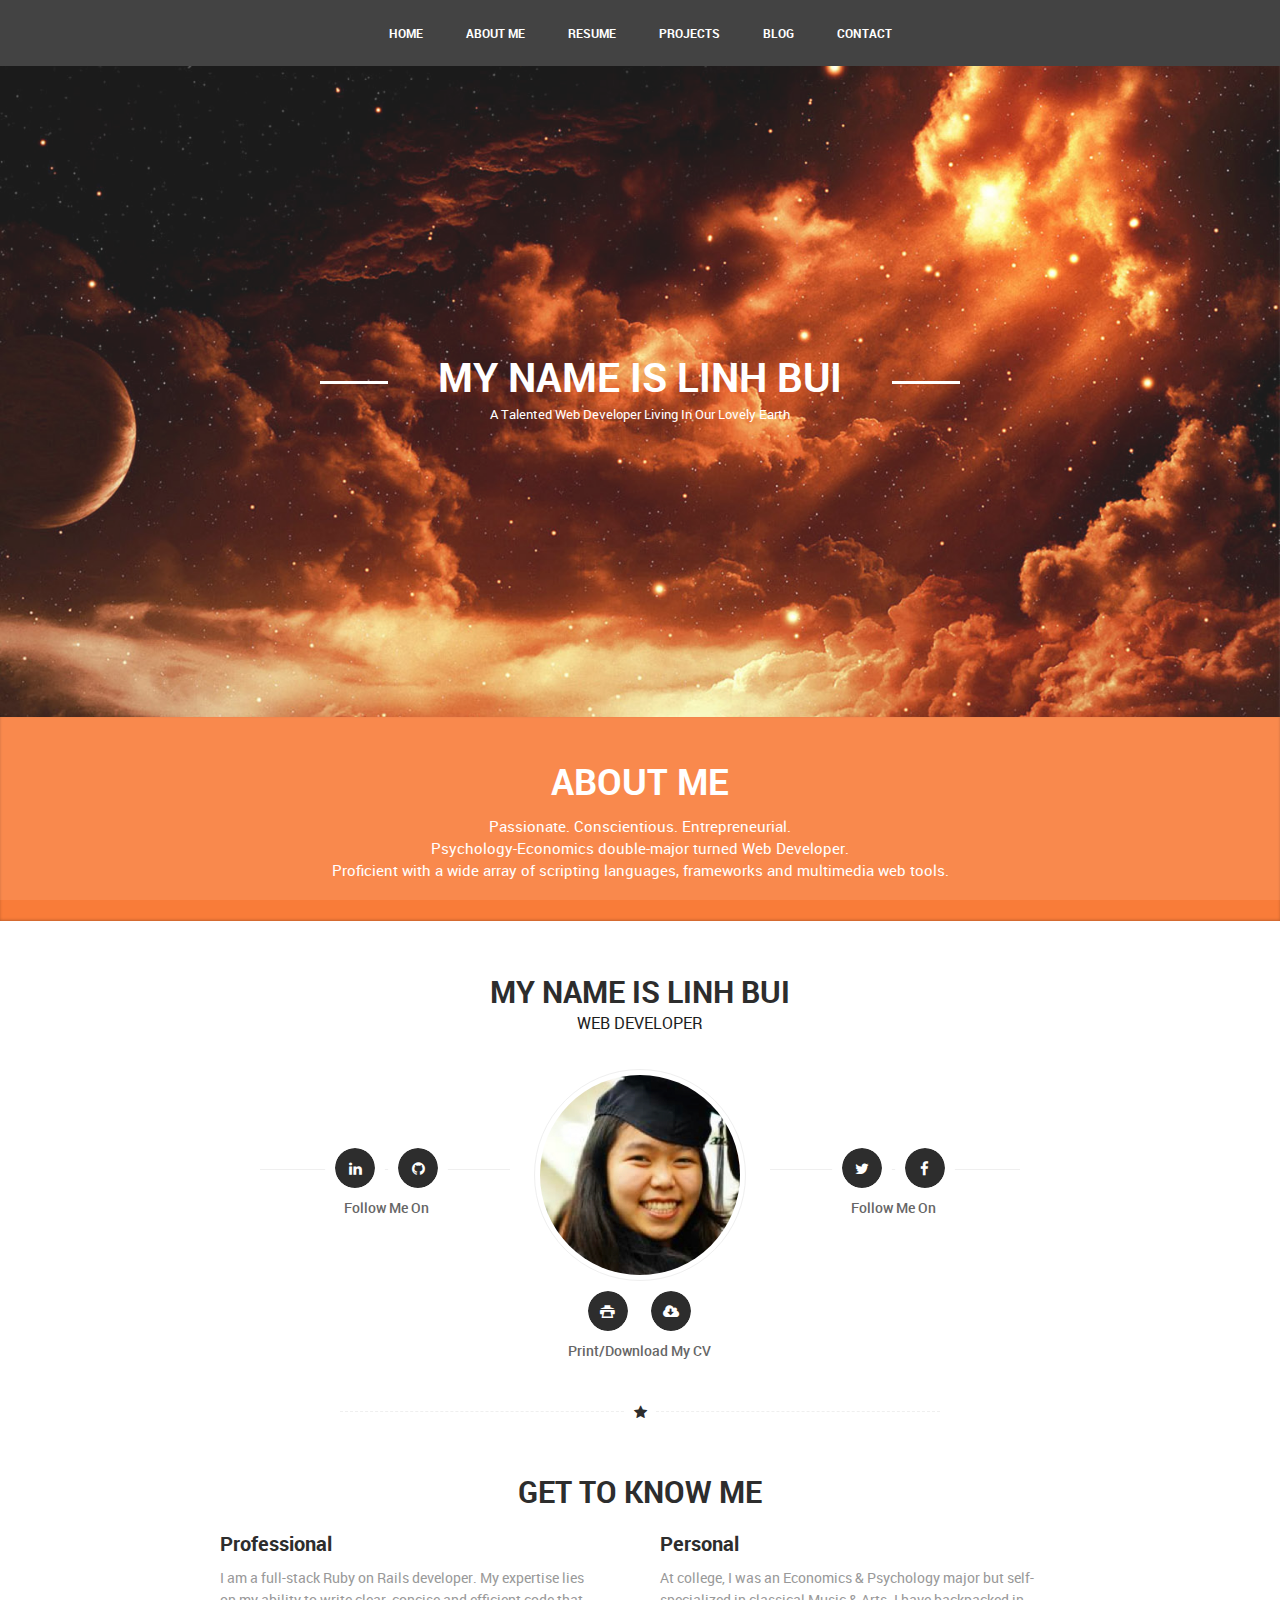
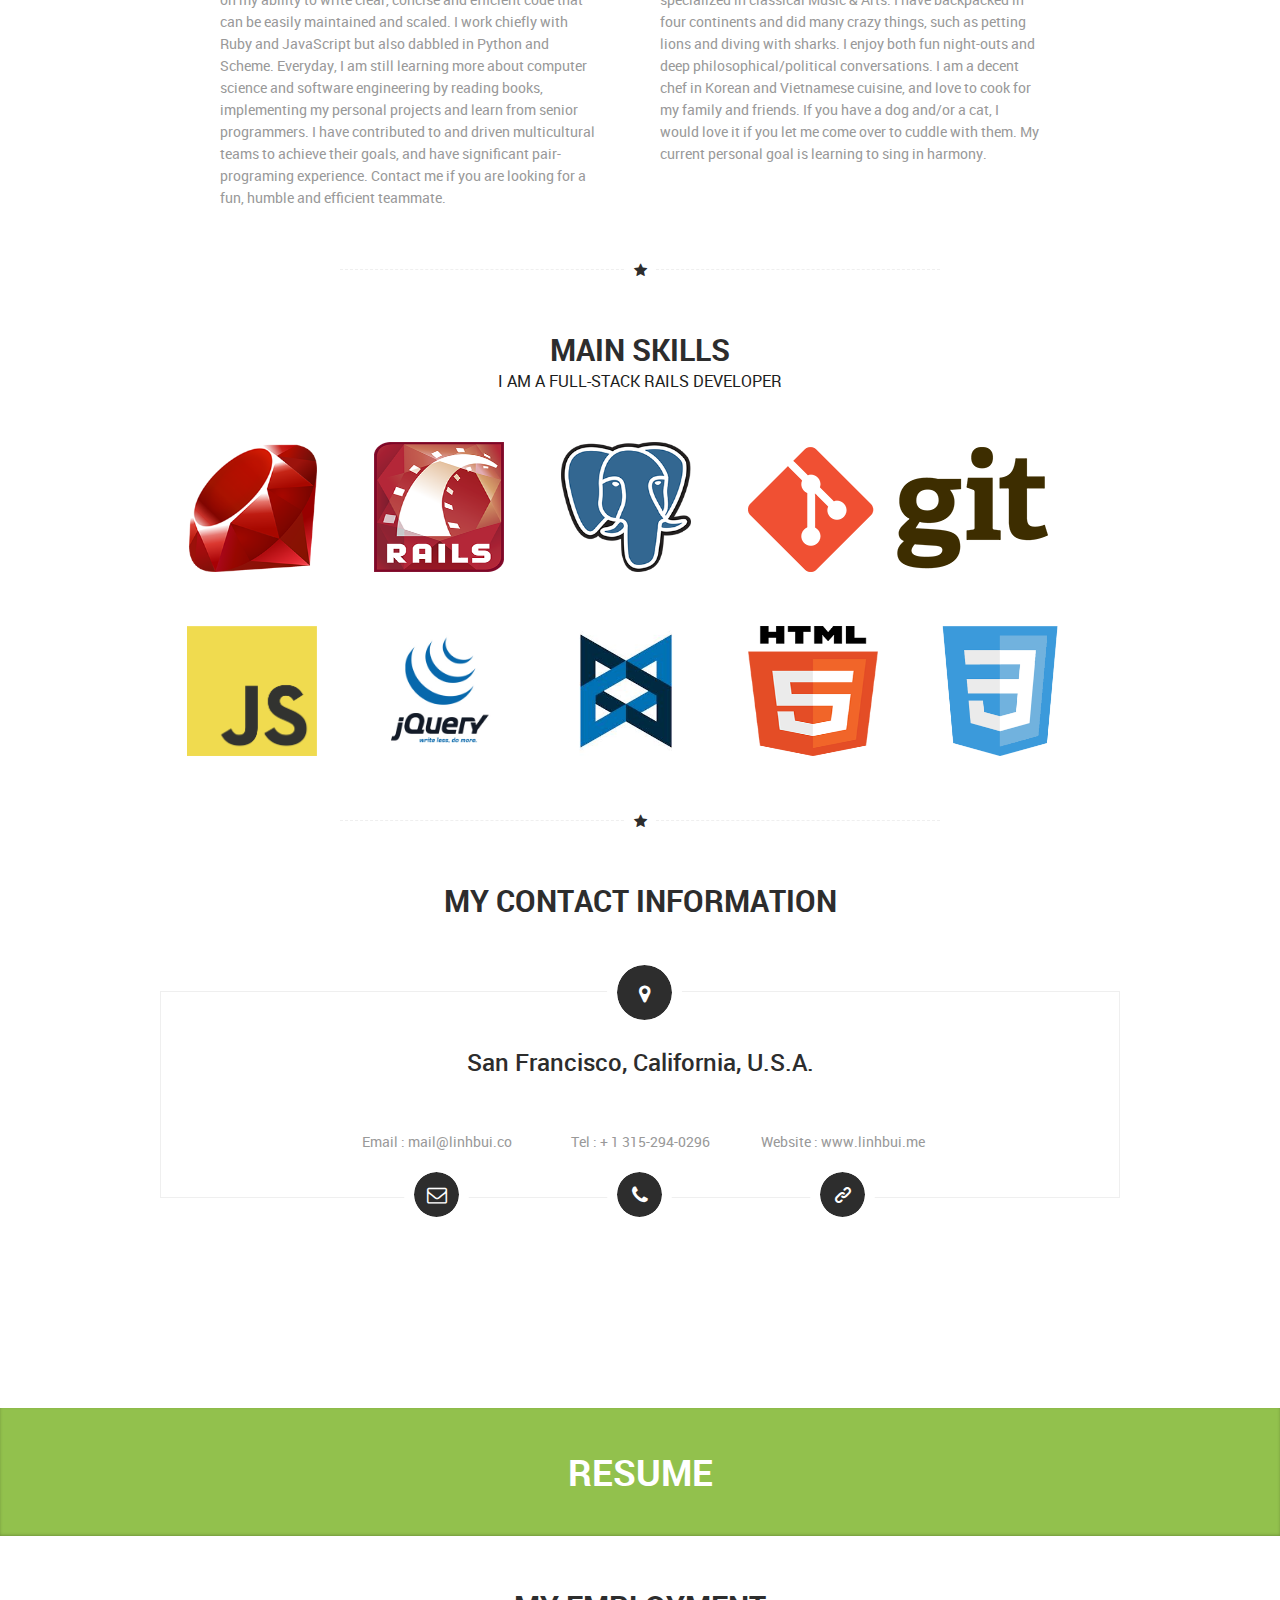
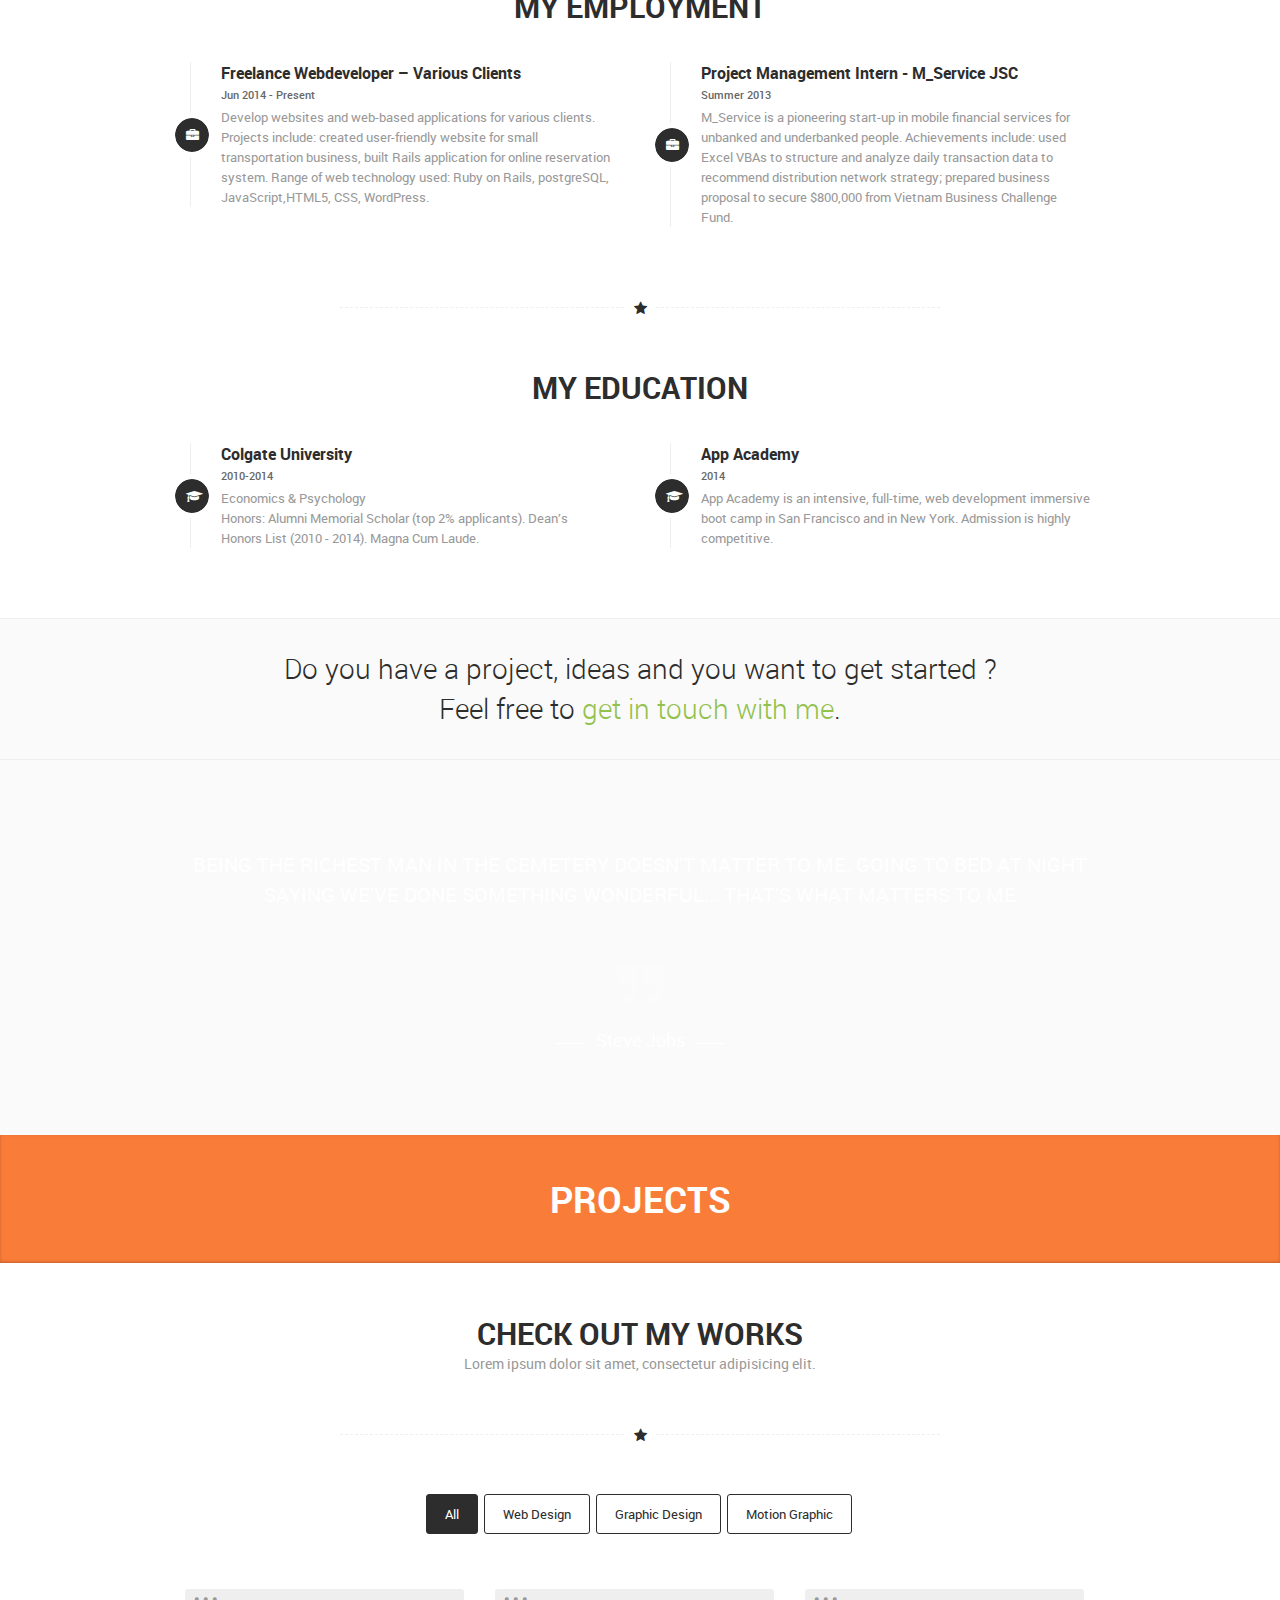
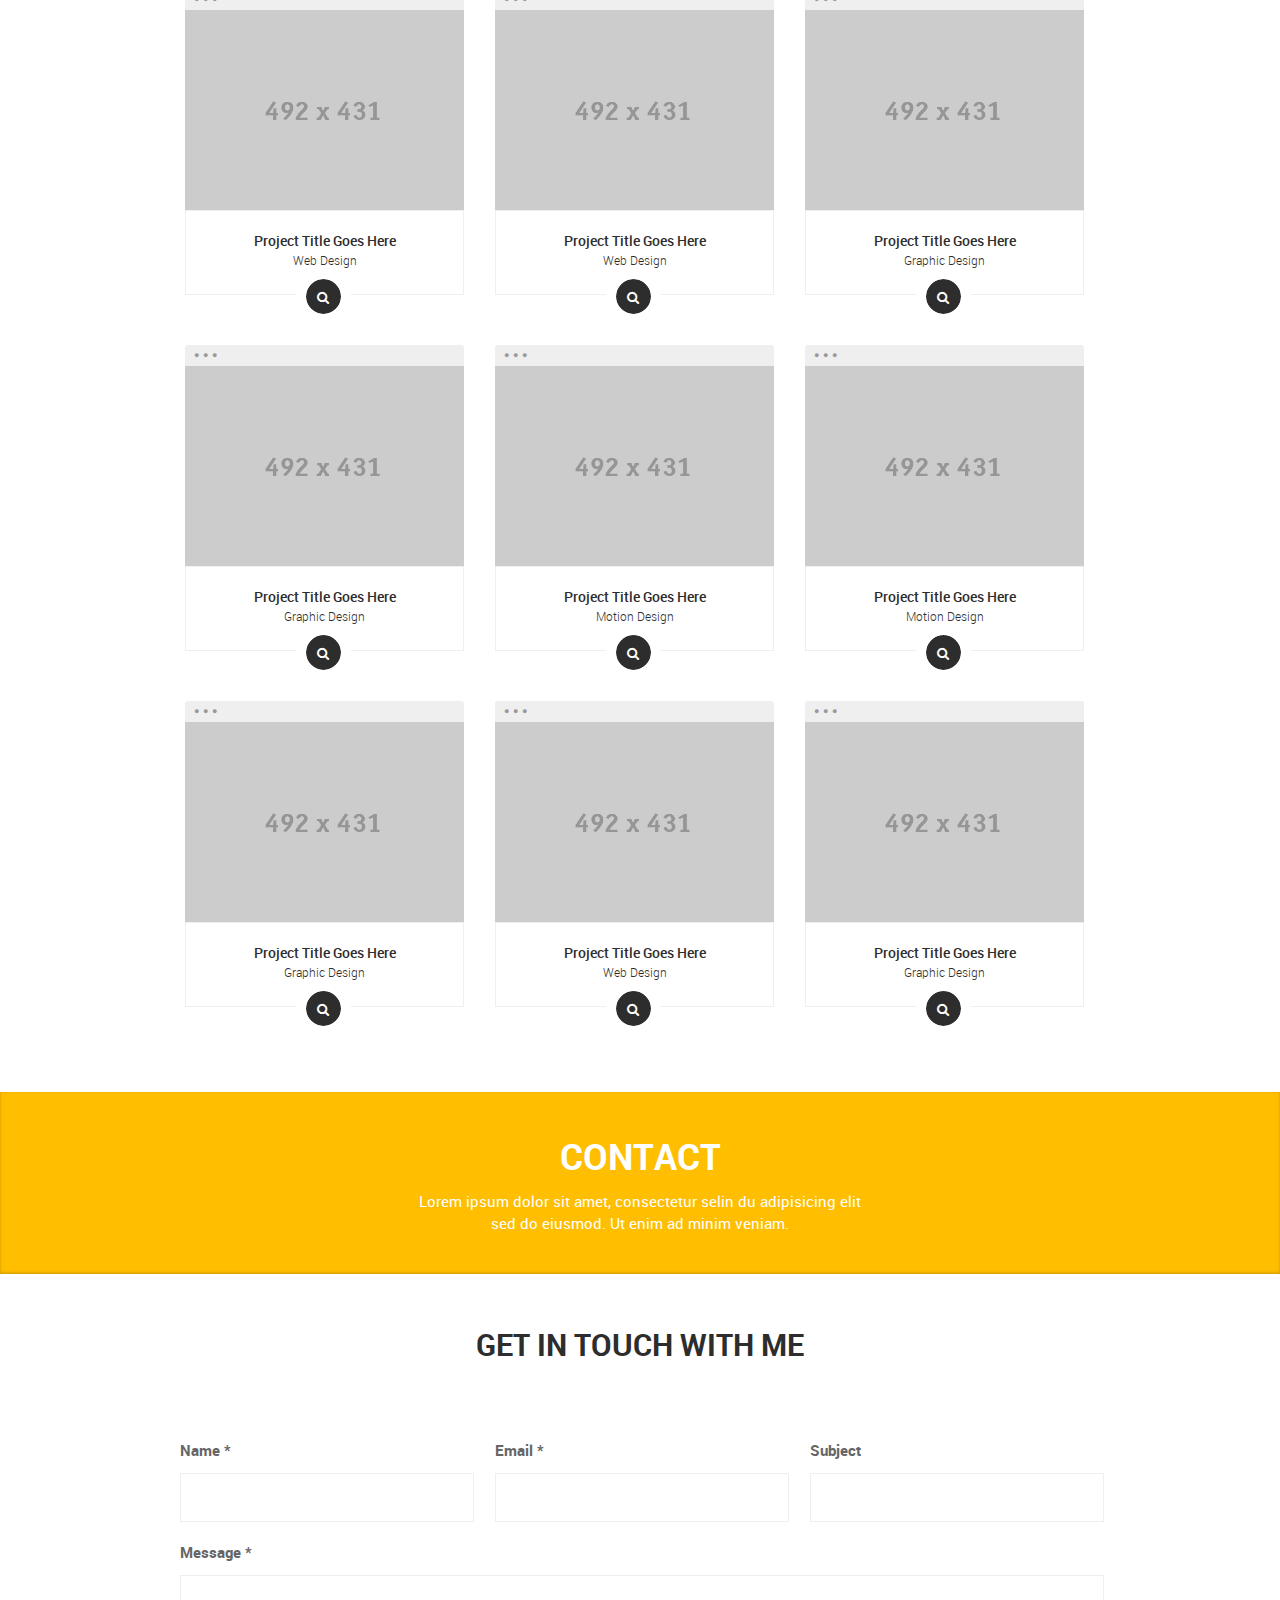
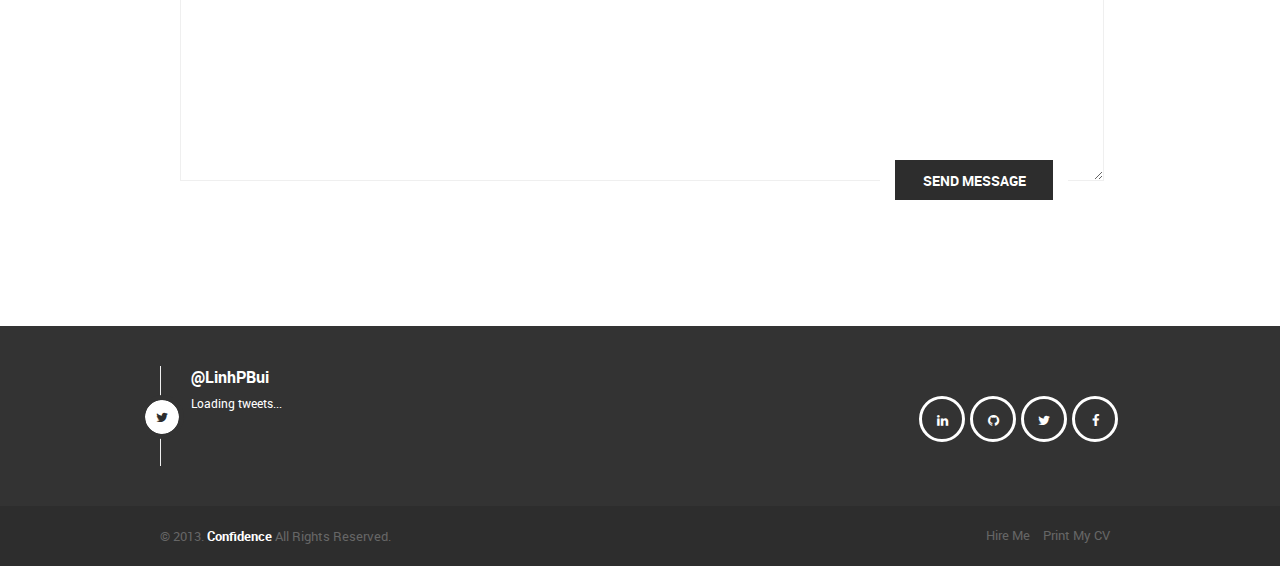
==== commit 3cfb8653: "print/download CV" ====
--- a/HTML/index.html
+++ b/HTML/index.html
@@ -41,7 +41,7 @@
 
 	<!-- Preloader -->
 	<div id="loader">
-	  <div id="loaderInner"><h1>confidence</h1>
+	  <div id="loaderInner"><h1>linh bui's website</h1>
 		<p class="loading">is loading...</p></div>
 	</div>
 	
@@ -66,6 +66,7 @@
 					<li><a href="#about">about me</a></li>
 					<li><a href="#resume">resume</a></li>
 					<li><a href="#portfolio">projects</a></li>
+					<li><a href="#">blog</a></li>
 					<li><a href="#contact">contact</a></li>
 					
 				</ul>
@@ -163,24 +164,19 @@
 										<h3>Follow Me On</h3>
 									</div>
 									
-								<!--
-									<div class="getBtnL">
+
+									<div class="getBtn">
 											<div class="ico"><a href="#"><i class="icon-print-1"></i></a>
 											</div>
-									</div>
-									<div class="getBtnR">
 											<div class="ico"><a href="#"><i class="icon-download-cloud"></i></a>
 											</div>
+											<h3>Print/Download My CV</h3>
+
 									</div>
-									<div class="getBtnText">
-											<h3>Print/Download My CV</h3>
-									</div> -->
-
-							</div>
 							<!--End user profile-->	
 							
 					<!--Get to know me-->
-					<div id="skills" class="clearfix ">
+					<div id="skills" class="clearfix top70 ">
 
 
 								<!--Divider -->
@@ -310,7 +306,7 @@
 									<li><div class="ico"><i class="icon-phone"></i></div>
 									<p>Tel : + 1 315-294-0296</p></li>
 									<li><div class="ico"><i class="icon-link"></i></div>
-										<p>Website : <a href="#">www.linhbui.co</a></p></li>
+										<p>Website : <a href="#">www.linhbui.me</a></p></li>
 								</ul>
 								</div>
 								<!--End info-->	
@@ -337,7 +333,6 @@
 					<!--Section title-->
 					<div class="secTitle">
 						<h1>resume</h1>
-						<p>Lorem ipsum dolor sit amet, consectetur selin du adipisicing elit<br> sed do eiusmod. Ut enim ad minim veniam.</p>
 
 					</div>
 					<!--End section title-->
@@ -351,7 +346,7 @@
 
 								<!--Inner title-->
 								<div class="innerTitle">
-									<h1> my Employment</h1>
+									<h1>my Employment</h1>
 								</div>
 								<!--End inner title-->
 								
@@ -493,15 +488,14 @@
 
 													<!--Testi-->
 														<div class="testi">
-													<blockquote>That’s been one of my mantras — focus and simplicity.
-														 Simple can be harder than complex you have to work hard to get your thinking clean to make it simple</blockquote>
+													<blockquote> Put your heart, mind and soul into even your smallest acts<br> This is the secret of success</blockquote>
 
 
 													<!--Testi profile-->
 													<div class="testiProfile">
 													<div class="icoQuote"><i class="icon-quote-right"></i></div>
 													<div class="nameProfile">
-															<h3>Steve Jobs</h3>
+															<h3>Swami Sivananda</h3>
 													</div>
 													</div>
 													<!--End testi profile-->
@@ -531,7 +525,6 @@
 								<!--Section title-->
 								<div class="secTitle">
 									<h1>projects</h1>
-									<p>Lorem ipsum dolor sit amet, consectetur selin du adipisicing elit<br> sed do eiusmod. Ut enim ad minim veniam.</p>
 
 								</div>
 								<!--End section title-->
--- a/HTML/css/main.css
+++ b/HTML/css/main.css
@@ -241,7 +241,8 @@
 	color:#ffffff;
 	background:url(../images/sliderImages/parallax.jpg) ;
 	height:717px;
-	text-align:center;	
+	text-align:center;
+	background-attachment: fixed;	
 	background-position: center top;
 	background-repeat: repeat-y;
 	background-size: cover;
@@ -526,23 +527,22 @@
 }
 
 /* Remember to add .Getbtn */
-/* Commenting out the print/download cv part
-.getBtnL {
-    position: absolute;
-    top: 95%;;
-	left: 43.5%;
-}
-.getBtnR {
-    position: absolute;
-    top: 95%;
-	right: 43.5%;
-}
+
+.getBtn {
+    position: absolute;
+    top: 100%;;
+	left: 43.5%;;
+}
+
 .getBtnText {
     position: absolute;
-    top: 95%;
+    top: 130%;
 	display: inline-block;
-}
-*/
+	font-size: 14px;
+	color: #666666;
+	font-family: 'robotomedium', Arial,sans-serif;
+}
+
 .followBtnLeft {
     left: 17.2%;
     position: absolute;
@@ -556,7 +556,7 @@
 }
 
 
-.followBtn .ico, .followBtnLeft .ico, .getBtn .ico{
+.followBtn .ico, .followBtnLeft .ico, .getBtn, .ico{
 	display:inline-block;
 }
 
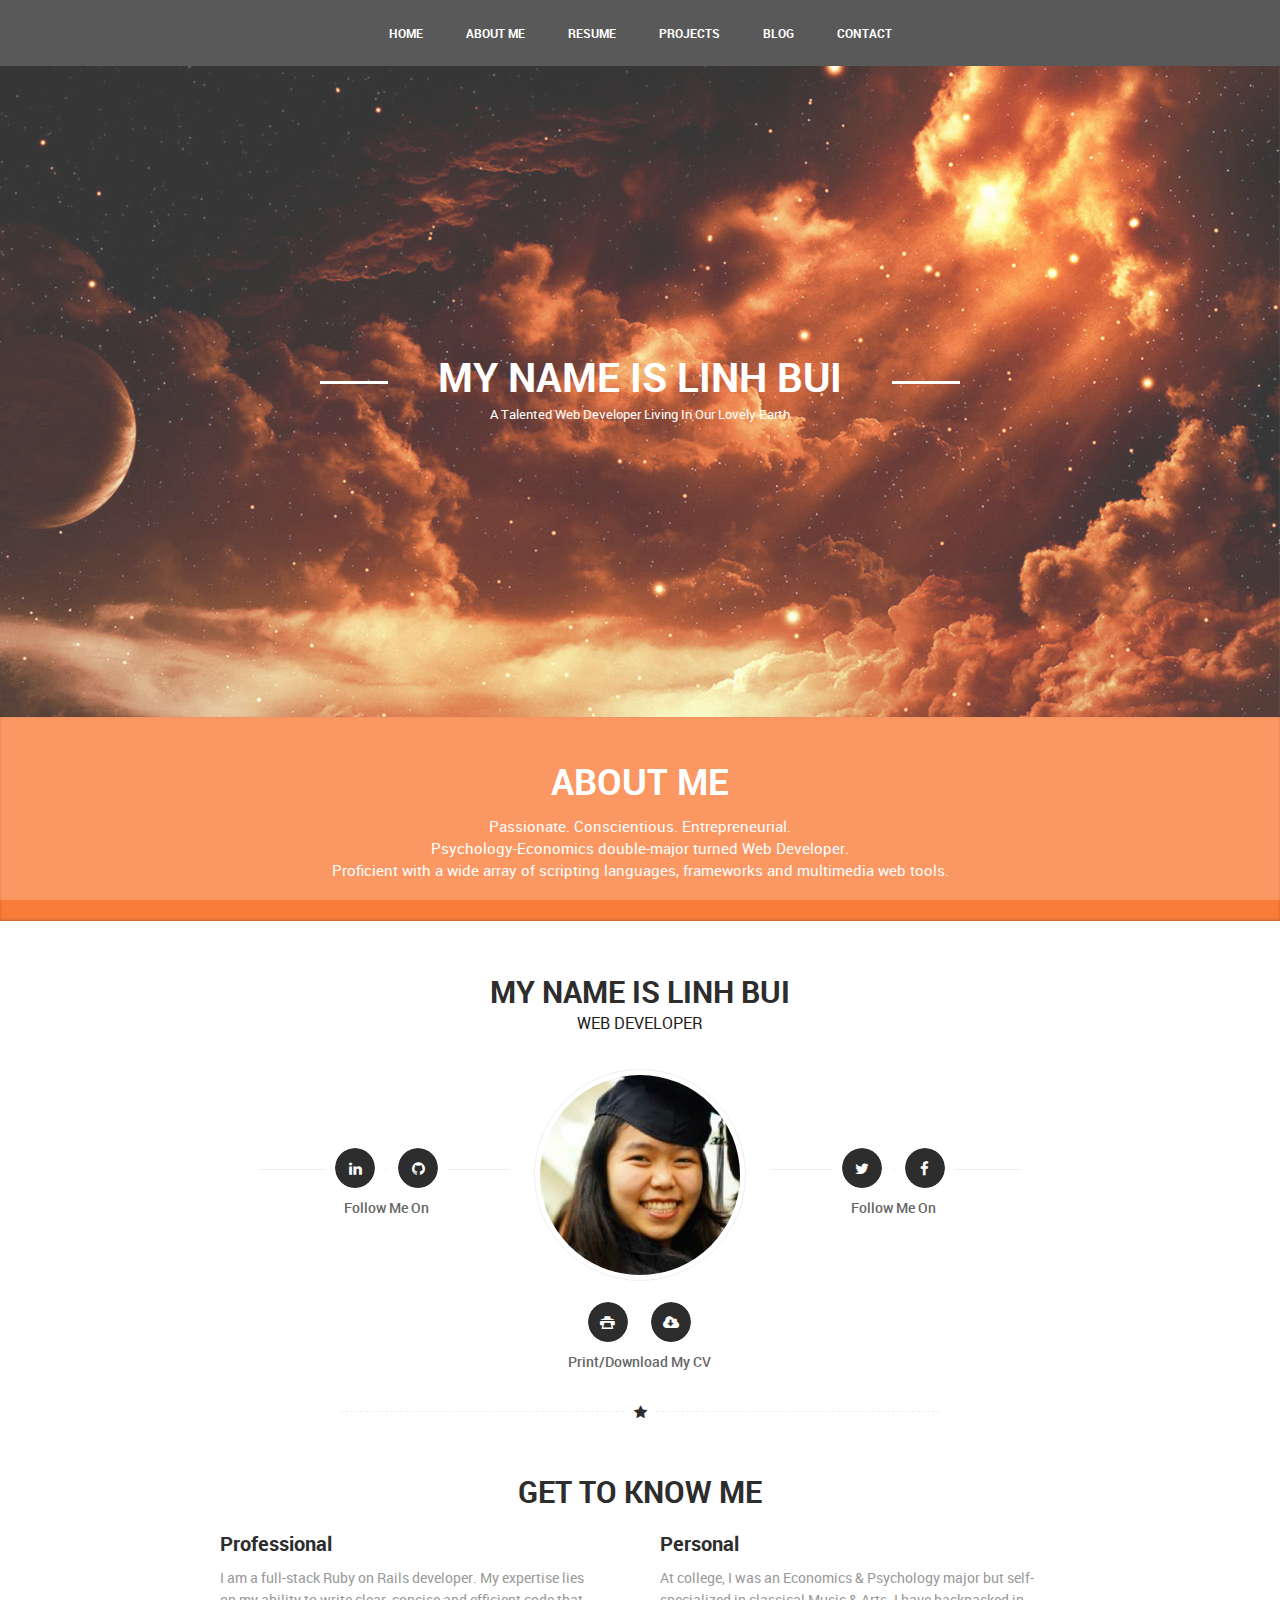
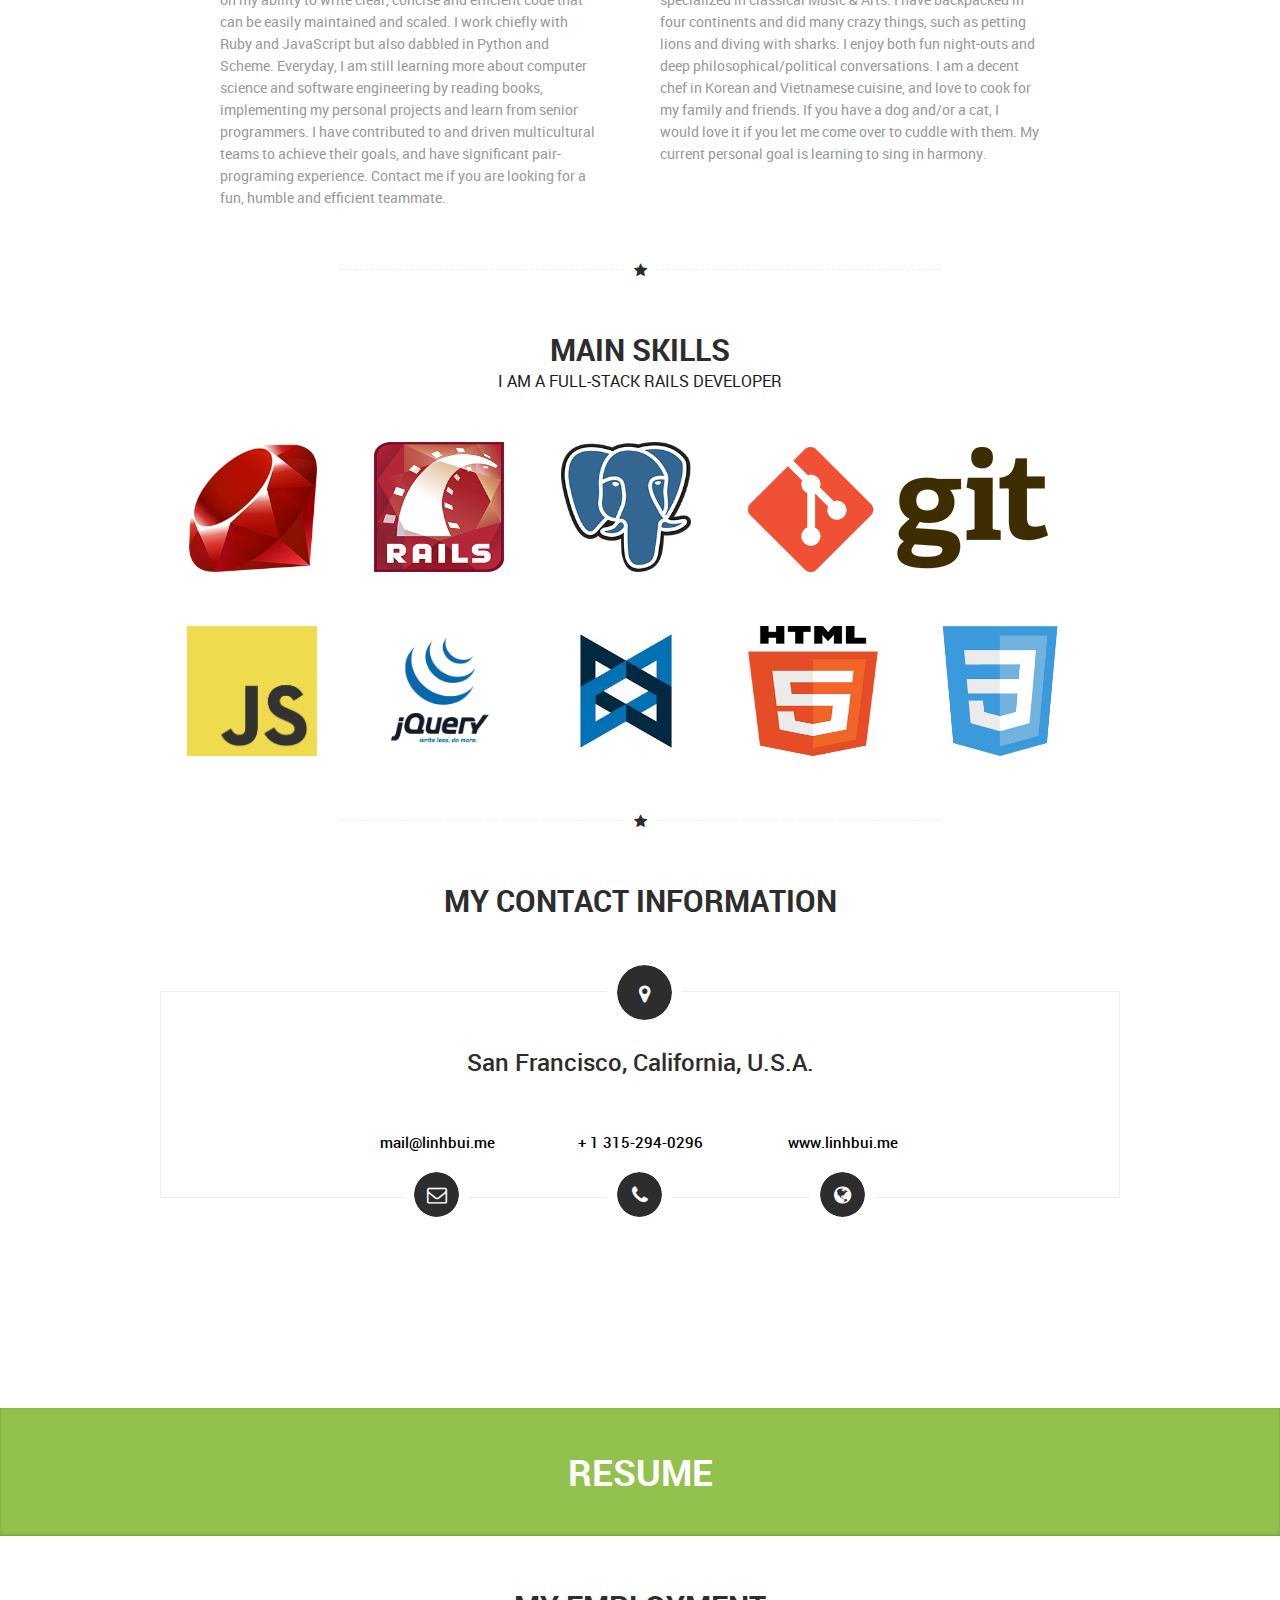
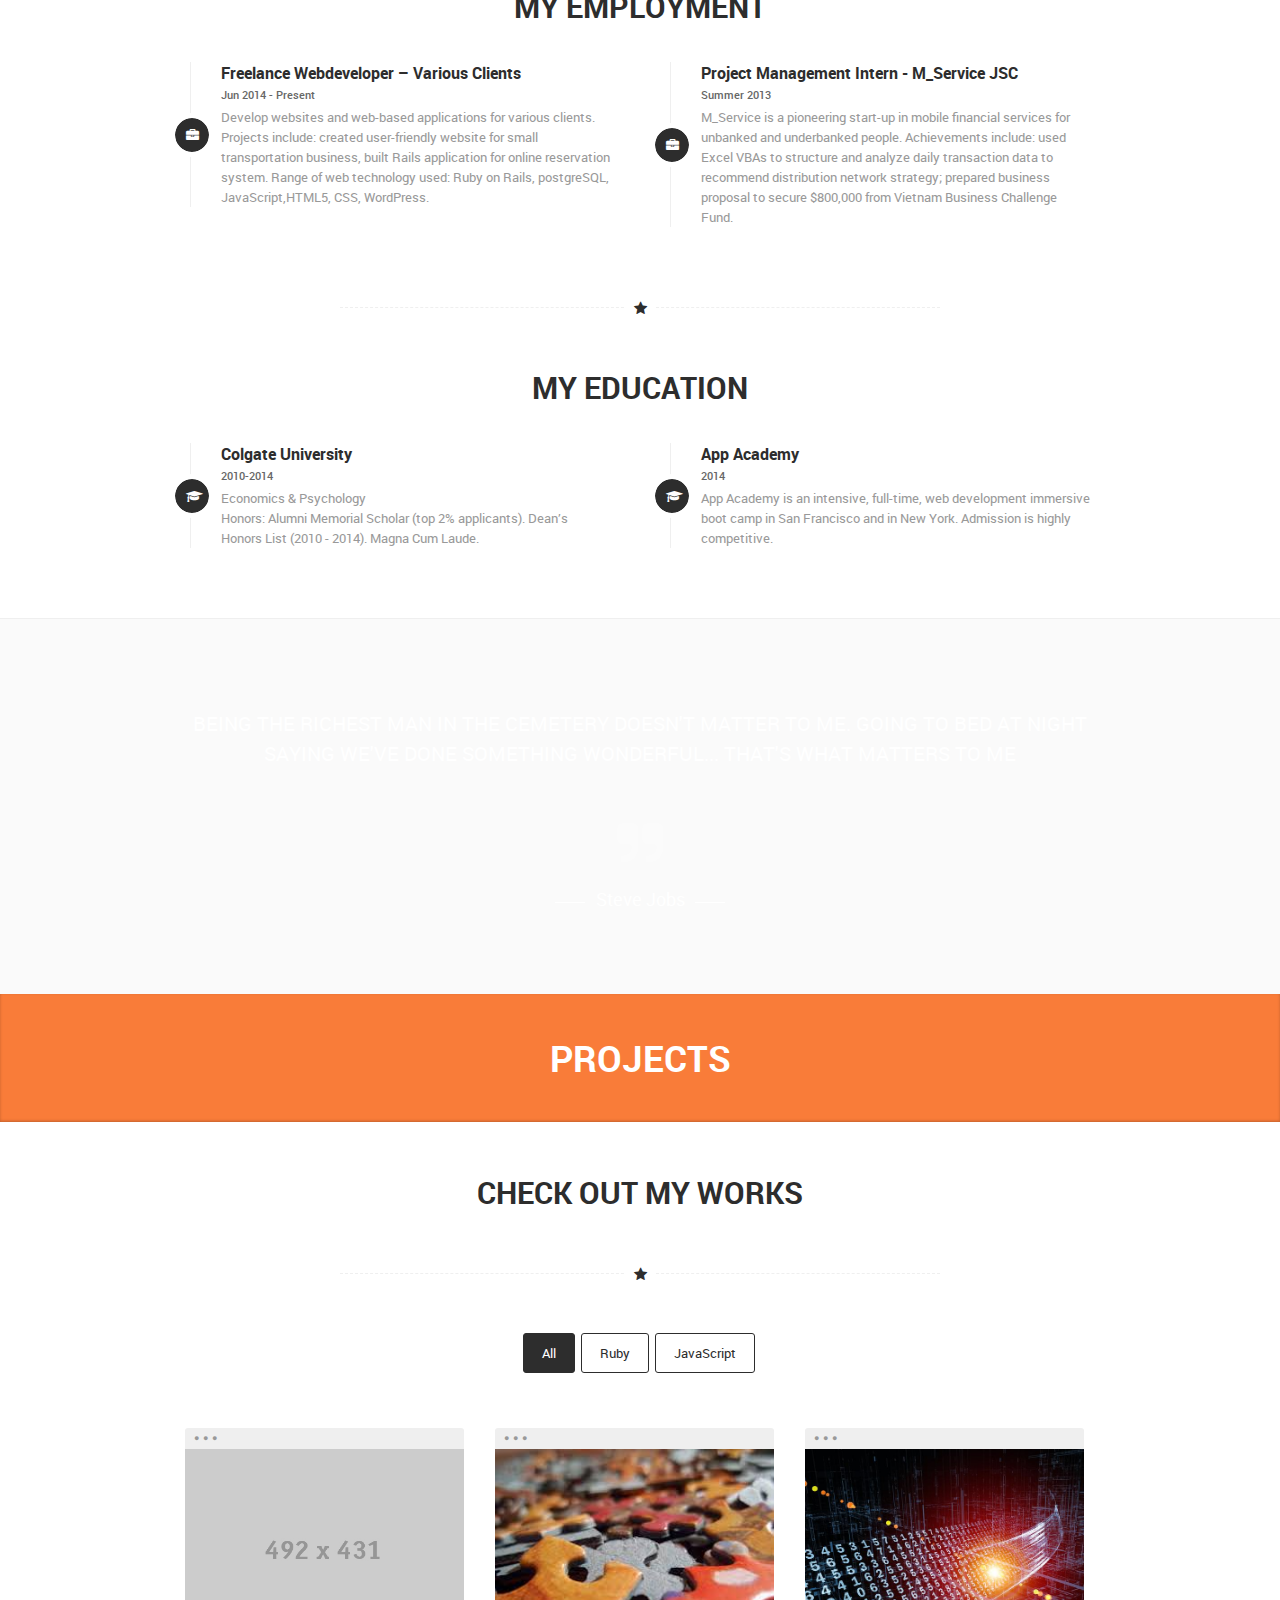
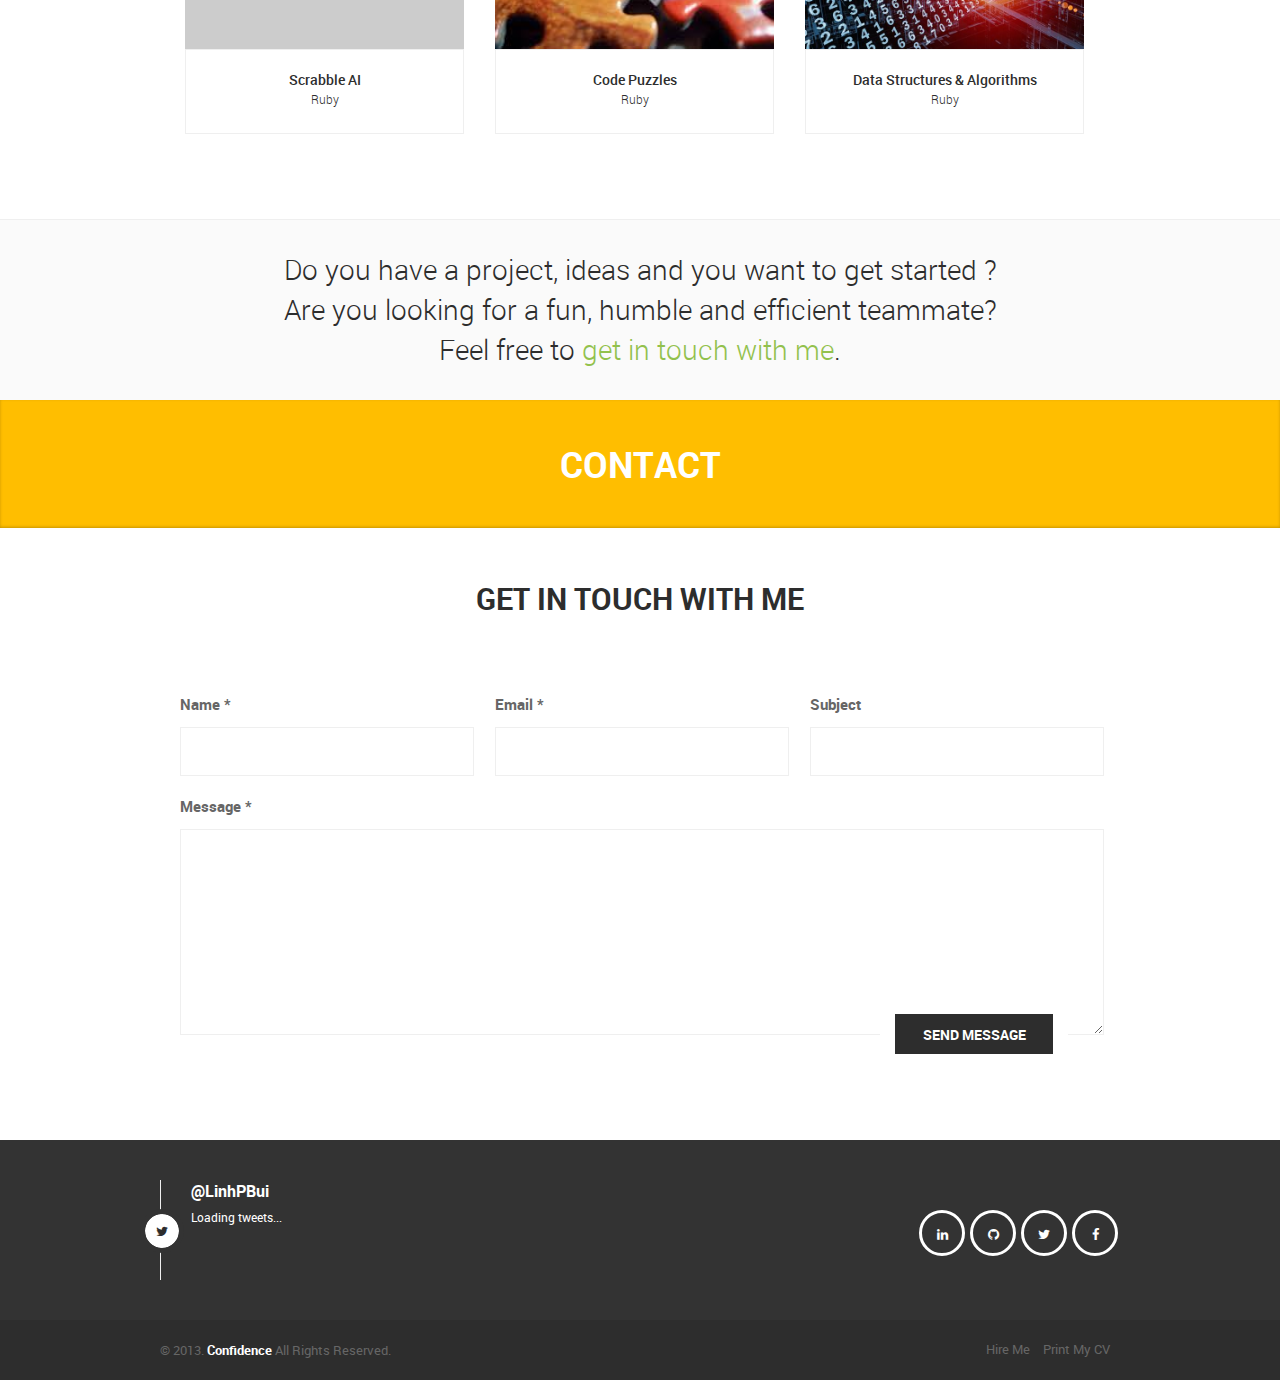
==== commit 6176f5b8: "Almost finish - added projects" ====
--- a/HTML/index.html
+++ b/HTML/index.html
@@ -302,11 +302,11 @@
 								<div class="info">
 								<ul>
 									<li><div class="ico"><i class="icon-mail"></i></div>
-									<p>Email : mail@linhbui.co </p></li>
+									<h3>mail@linhbui.me </h3></li>
 									<li><div class="ico"><i class="icon-phone"></i></div>
-									<p>Tel : + 1 315-294-0296</p></li>
-									<li><div class="ico"><i class="icon-link"></i></div>
-										<p>Website : <a href="#">www.linhbui.me</a></p></li>
+									<h3>+ 1 315-294-0296</h3></li>
+									<li><div class="ico"><i class="icon-globe"></i></div>
+										<h3>www.linhbui.me</h3></li>
 								</ul>
 								</div>
 								<!--End info-->	
@@ -442,13 +442,6 @@
 							</div>
 							<!--End holder 960-->
 							
-							<!--Call to action area-->	
-							<div class="cta">
-								<p>Do you have a project, ideas and you want to get started ?<br>
-									 Feel free to <a href="#contact">get in touch with me</a>.</p>
-							</div>
-							<!--End call to action area-->
-							
 							</section>
 							<!--End resume section-->
 
@@ -540,7 +533,6 @@
 									<!--Inner title-->
 									<div class="innerTitle">
 										<h1> check out my works</h1>
-										<p>Lorem ipsum dolor sit amet, consectetur adipisicing elit.</p>
 									</div>
 									<!--End inner title-->
 
@@ -554,9 +546,11 @@
 								<div class="filterNav">
 									<ul id="category" class="filter">
 										<li class="all current"><a href="#">All</a></li>
-										<li class="catWeb"><a href="#">Web Design</a></li>
-										<li class="catGraphic"><a href="#">Graphic Design</a></li>
-										<li class="catMotion"><a class="last" href="#">Motion Graphic</a></li>
+	<!-- catRuby, catJavaScript: categories of work. So when the navigate button is clicked, the works are sorted the right way -->									  
+										<li class="catRuby"><a href="#">Ruby</a></li>
+										<li class="catJavaScript"><a href="#">JavaScript</a></li>
+		<!-- Probably later use			<li class="catGraphic"><a href="#">Graphic Design</a></li>
+										<li class="catMotion"><a class="last" href="#">Motion Graphic</a></li> -->
 									</ul>
 									</div>
 								<!-- End filter nav -->
@@ -569,24 +563,52 @@
 											<ul class="portfolio clearfix ">
 
 
-												<li data-id="id-1" data-type="catWeb" class="item  ">
+												<li data-id="id-1" data-type="catRuby" class="item  ">
 													<div class="browserBar"> 
 														<span class="browserDot"></span>
 														 <span class="browserDot"></span>
 														 <span class="browserDot"></span>
 													 </div>
 													<div class="folioImg">
-													<img src="images/portfolioImages/work1.jpg" alt="" />
-													</div>
-
-
-												<div class="workDesc"><h3>Project Title Goes Here<br><span>Web Design</span></h3>
-													<a class="prev" href="images/portfolioImages/workLarge.jpg"><i class="icon-search"></i></a></div>
+													<a href="https://github.com/linhbui/Scrabble"><img src="images/portfolioImages/work1.jpg" alt="" /></a>
+													</div>
+
+
+												<div class="workDesc"><h3>Scrabble AI<br><span>Ruby</span></h3>
+											<!--		<a class="prev" href="images/portfolioImages/workLarge.jpg"><i class="icon-search"></i></a></div> --> <!-- for larger image of the porfolio-->
 
 
 												</li>
 
-												<li data-id="id-2" data-type="catWeb" class="item ">
+												<li data-id="id-2" data-type="catRuby" class="item ">
+													<div class="browserBar"> 
+														<span class="browserDot"></span>
+														 <span class="browserDot"></span>
+														 <span class="browserDot"></span>
+													 </div>
+													<div class="folioImg">
+													<a href="https://github.com/linhbui/Euler-Uva-CodeAbbey"><img src="images/portfolioImages/work2.jpg" alt="" /></a>
+													</div>
+													<div class="workDesc"><h3>Code Puzzles<br><span>Ruby</span></h3>
+											<!--		<a class="prev" href="images/portfolioImages/workLarge.jpg"><i class="icon-search"></i></a></div> -->
+
+												</li>
+
+												<li data-id="id-3" data-type="catRuby" class="item ">
+													<div class="browserBar"> 
+														<span class="browserDot"></span>
+														 <span class="browserDot"></span>
+														 <span class="browserDot"></span>
+													 </div>
+													<div class="folioImg">
+													<a href="https://github.com/linhbui/Structures-Algorithms"><img src="images/portfolioImages/work3.jpg" alt="" /></a>
+													</div>
+													<div class="workDesc"><h3>Data Structures & Algorithms<br><span>Ruby</span></h3>
+											<!--		<a class="prev" href="images/portfolioImages/workLarge.jpg"><i class="icon-search"></i></a></div> -->
+
+												</li>
+<!-- for further projects
+												<li data-id="id-4" data-type="catJavaScript" class="item ">
 													<div class="browserBar"> 
 														<span class="browserDot"></span>
 														 <span class="browserDot"></span>
@@ -595,40 +617,12 @@
 													<div class="folioImg">
 													<img src="images/portfolioImages/work2.jpg" alt="" />
 													</div>
-													<div class="workDesc"><h3>Project Title Goes Here<br><span>Web Design</span></h3>
-														<a class="prev" href="images/portfolioImages/workLarge.jpg"><i class="icon-search"></i></a></div>
-
-												</li>
-
-												<li data-id="id-3" data-type="catGraphic" class="item ">
-													<div class="browserBar"> 
-														<span class="browserDot"></span>
-														 <span class="browserDot"></span>
-														 <span class="browserDot"></span>
-													 </div>
-													<div class="folioImg">
-													<img src="images/portfolioImages/work3.jpg" alt="" />
-													</div>
 													<div class="workDesc"><h3>Project Title Goes Here<br><span>Graphic Design</span></h3>
 														<a class="prev" href="images/portfolioImages/workLarge.jpg"><i class="icon-search"></i></a></div>
 
 												</li>
 
-												<li data-id="id-4" data-type="catGraphic" class="item ">
-													<div class="browserBar"> 
-														<span class="browserDot"></span>
-														 <span class="browserDot"></span>
-														 <span class="browserDot"></span>
-													 </div>
-													<div class="folioImg">
-													<img src="images/portfolioImages/work2.jpg" alt="" />
-													</div>
-													<div class="workDesc"><h3>Project Title Goes Here<br><span>Graphic Design</span></h3>
-														<a class="prev" href="images/portfolioImages/workLarge.jpg"><i class="icon-search"></i></a></div>
-
-												</li>
-
-												<li data-id="id-5" data-type="catMotion" class="item ">
+												<li data-id="id-5" data-type="catJavaScript" class="item ">
 													<div class="browserBar"> 
 														<span class="browserDot"></span>
 														 <span class="browserDot"></span>
@@ -697,7 +691,7 @@
 													<div class="workDesc"><h3>Project Title Goes Here<br><span>Graphic Design</span></h3>
 														<a class="prev" href="images/portfolioImages/workLarge.jpg"><i class="icon-search"></i></a></div>
 
-													</li>
+													</li> -->
 									</ul>
 									<!--End portfolio-->
 									</div>
@@ -710,22 +704,29 @@
 
 									</div>
 								<!--Holder 960-->
+								
 
 								</section>
 								<!--End portfolio section-->
+								<!--Call to action area-->	
+								<div class="cta">
+									<p>Do you have a project, ideas and you want to get started ?<br>
+										Are you looking for a fun, humble and efficient teammate?<br>
+										 Feel free to <a href="#contact">get in touch with me</a>.</p>
+								</div>
+								<!--End call to action area-->
 								
 								
 								
 						
 				<!--Contact section-->
-				<section id="contact" class="clearfix section">
+				<section id="contact">
 					
 					
 
 					<!--Section title-->
 					<div class="secTitle">
 						<h1>contact</h1>
-						<p>Lorem ipsum dolor sit amet, consectetur selin du adipisicing elit<br> sed do eiusmod. Ut enim ad minim veniam.</p>
 
 					</div>
 					<!--End section title-->
--- a/HTML/css/main.css
+++ b/HTML/css/main.css
@@ -530,7 +530,7 @@
 
 .getBtn {
     position: absolute;
-    top: 100%;;
+    top: 105%;;
 	left: 43.5%;;
 }
 
@@ -769,6 +769,11 @@
 
 .info a{
 	color:#999999;
+}
+
+.info h3{
+	color: #000;
+	font-size: 15px;
 }
 
 
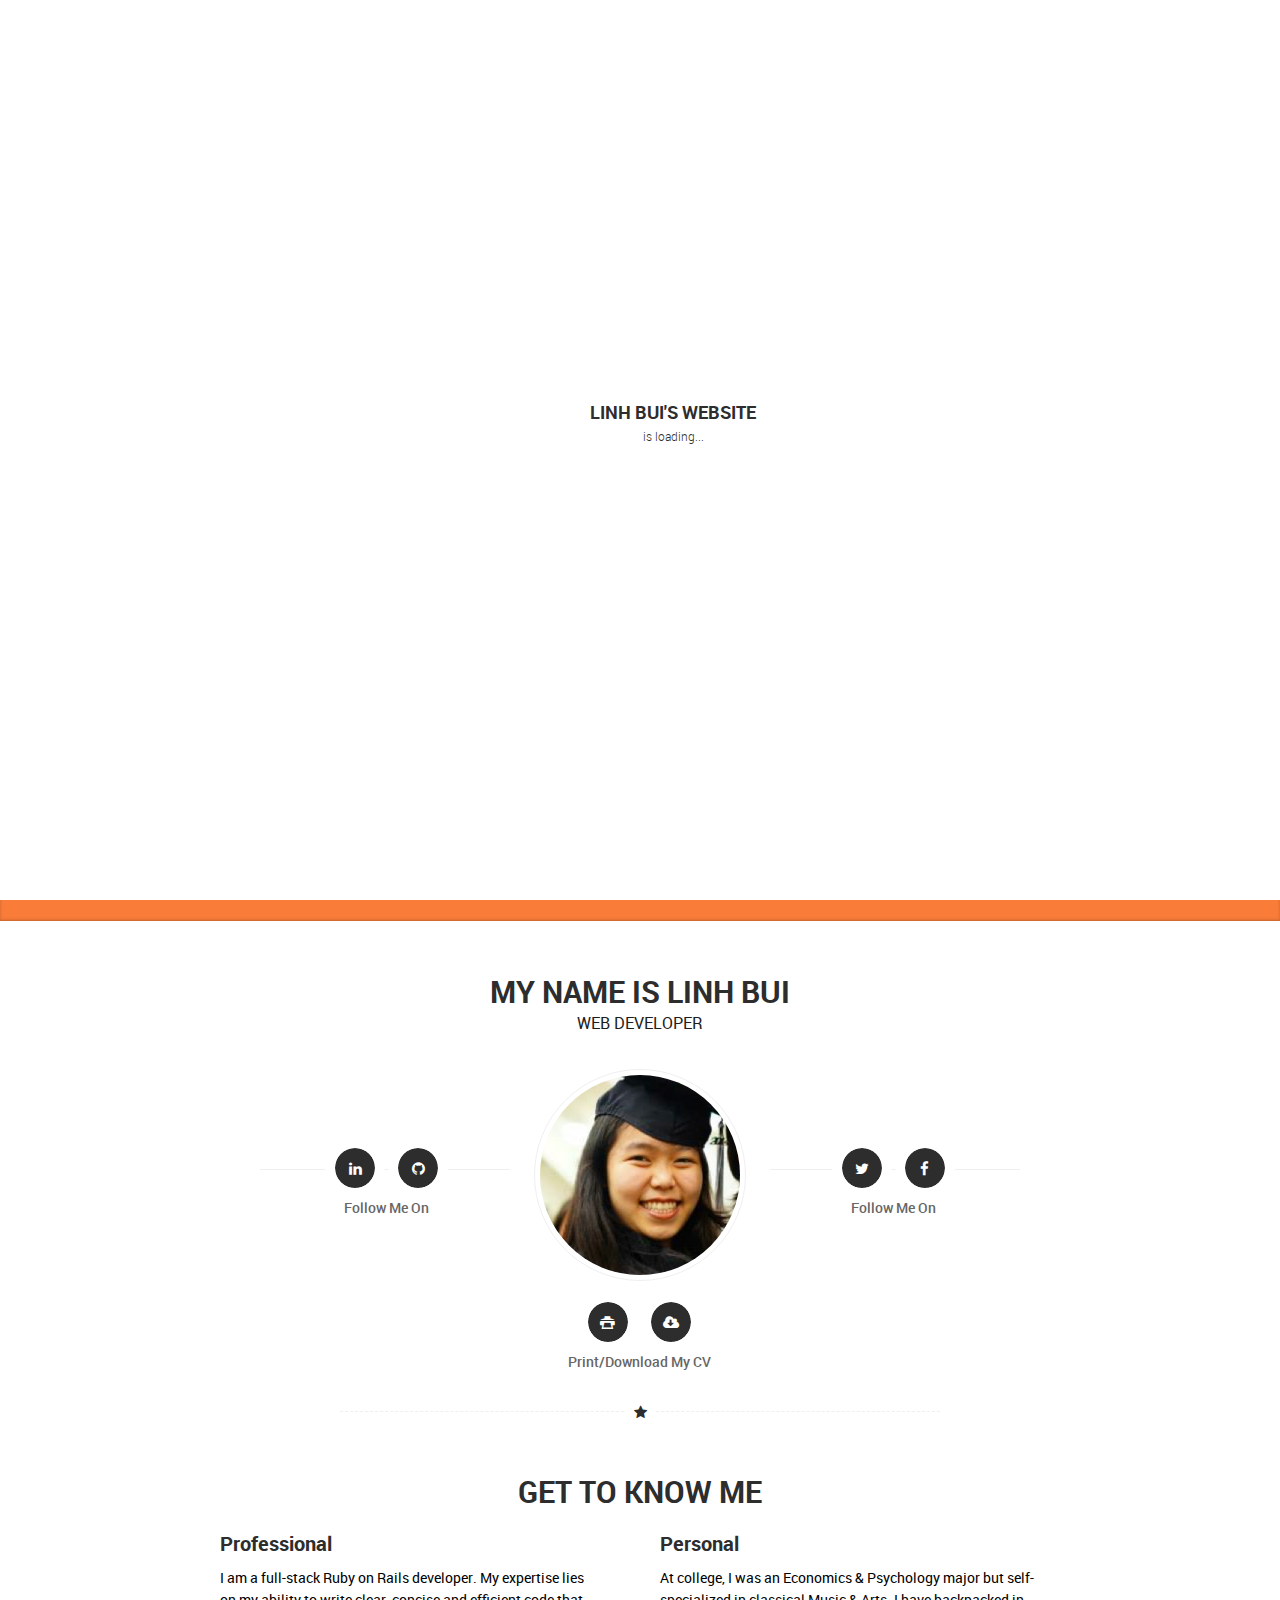
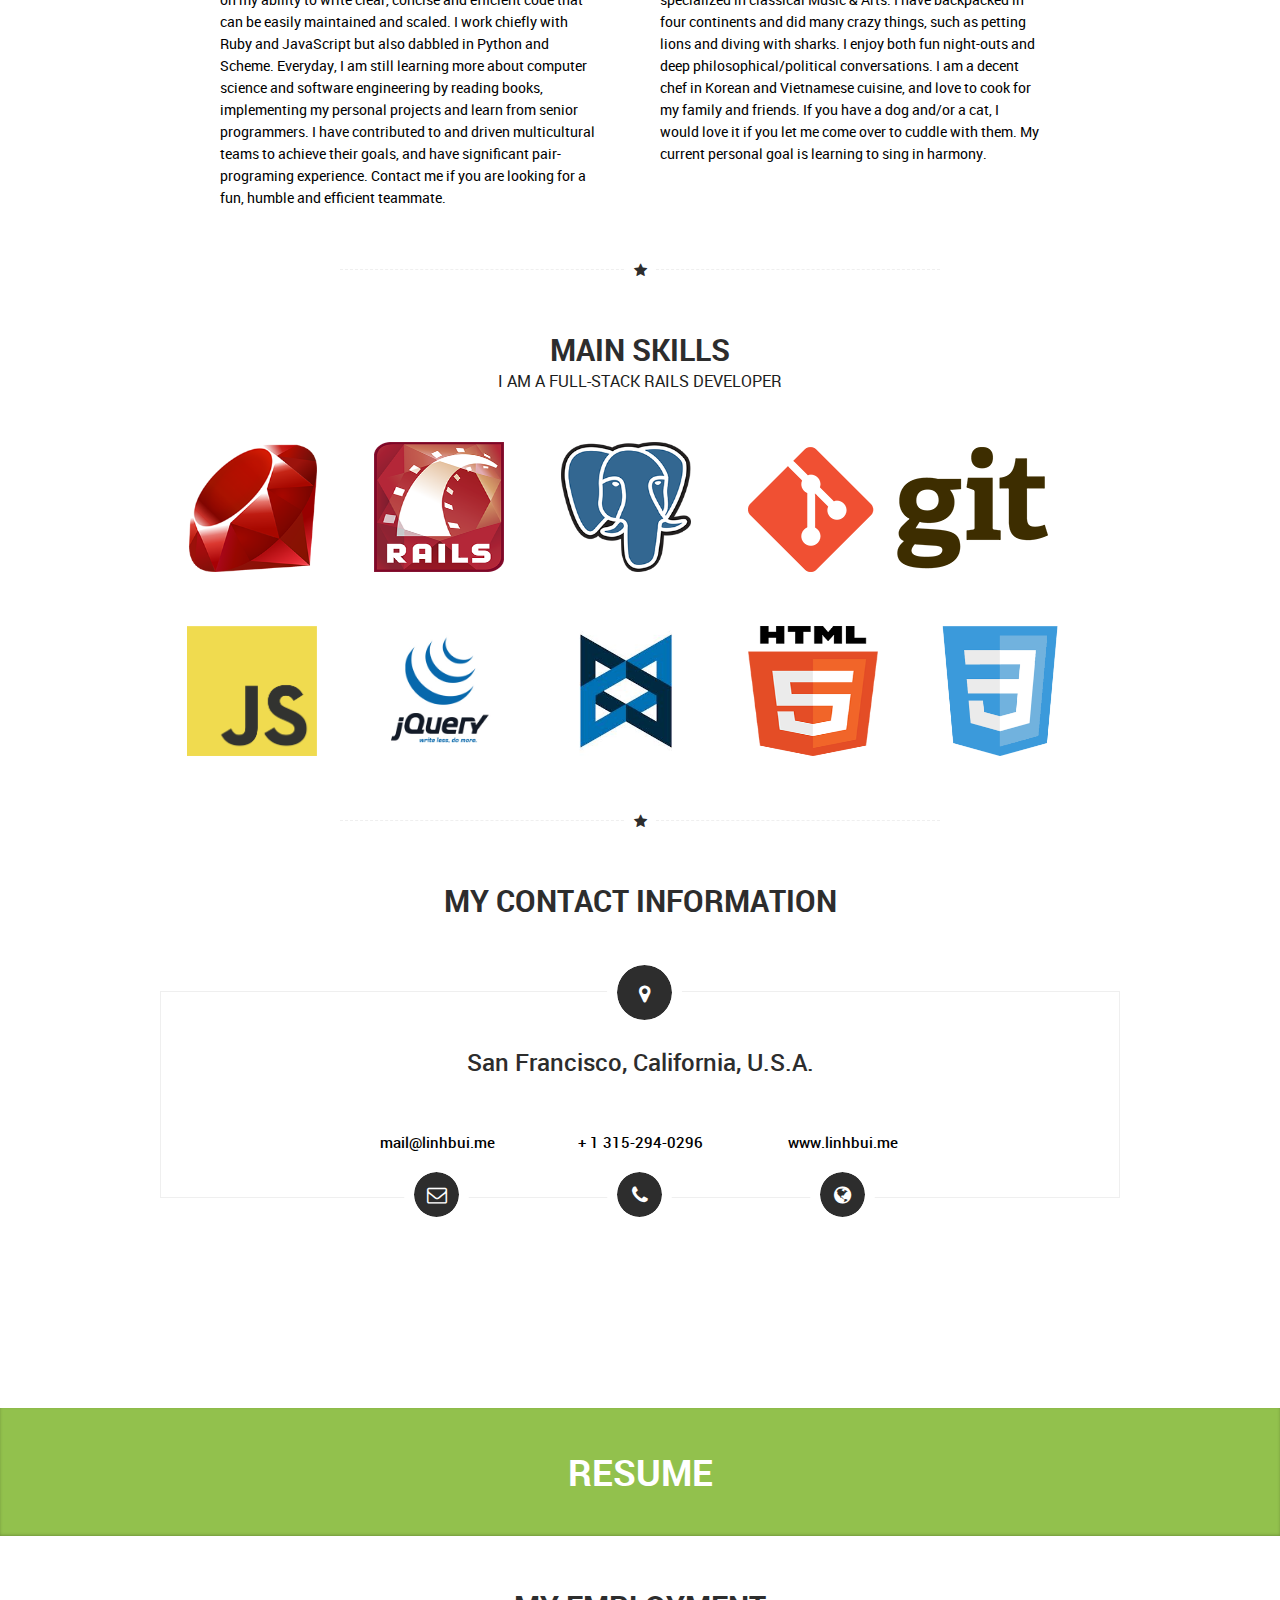
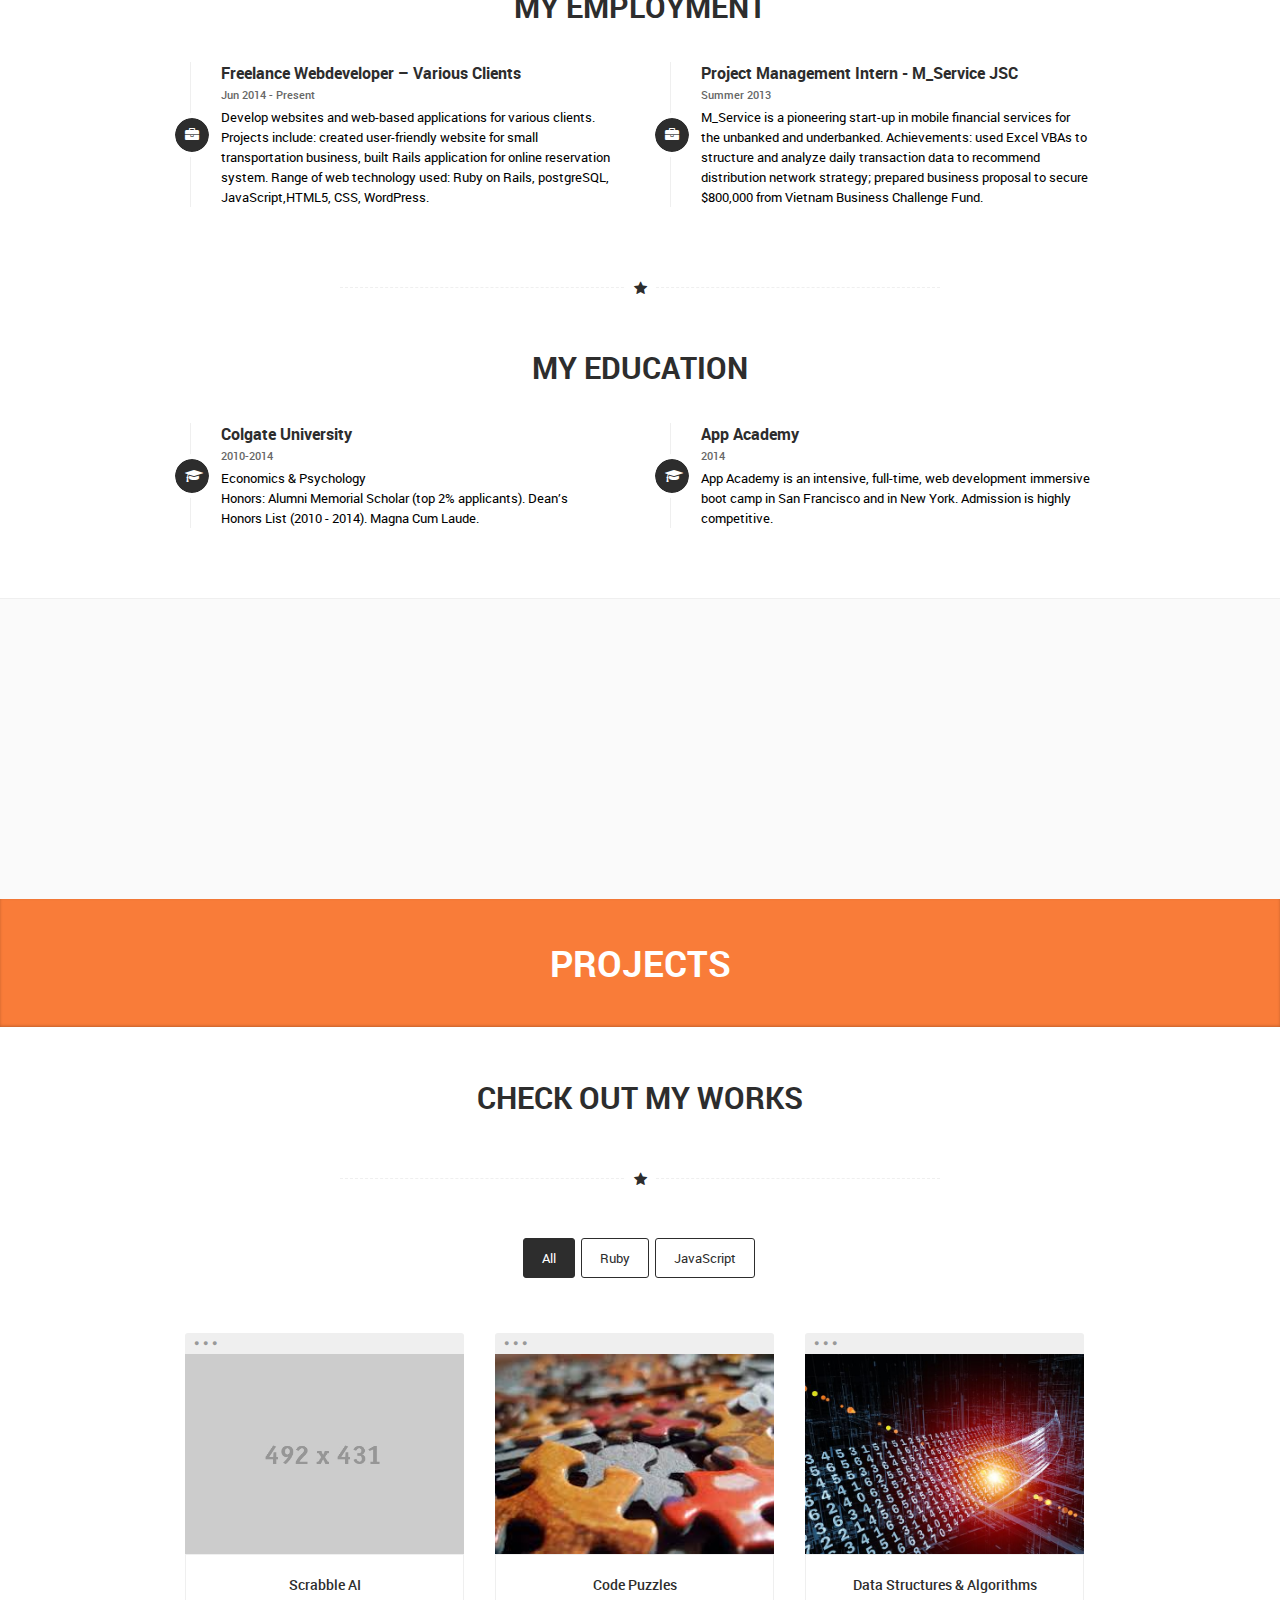
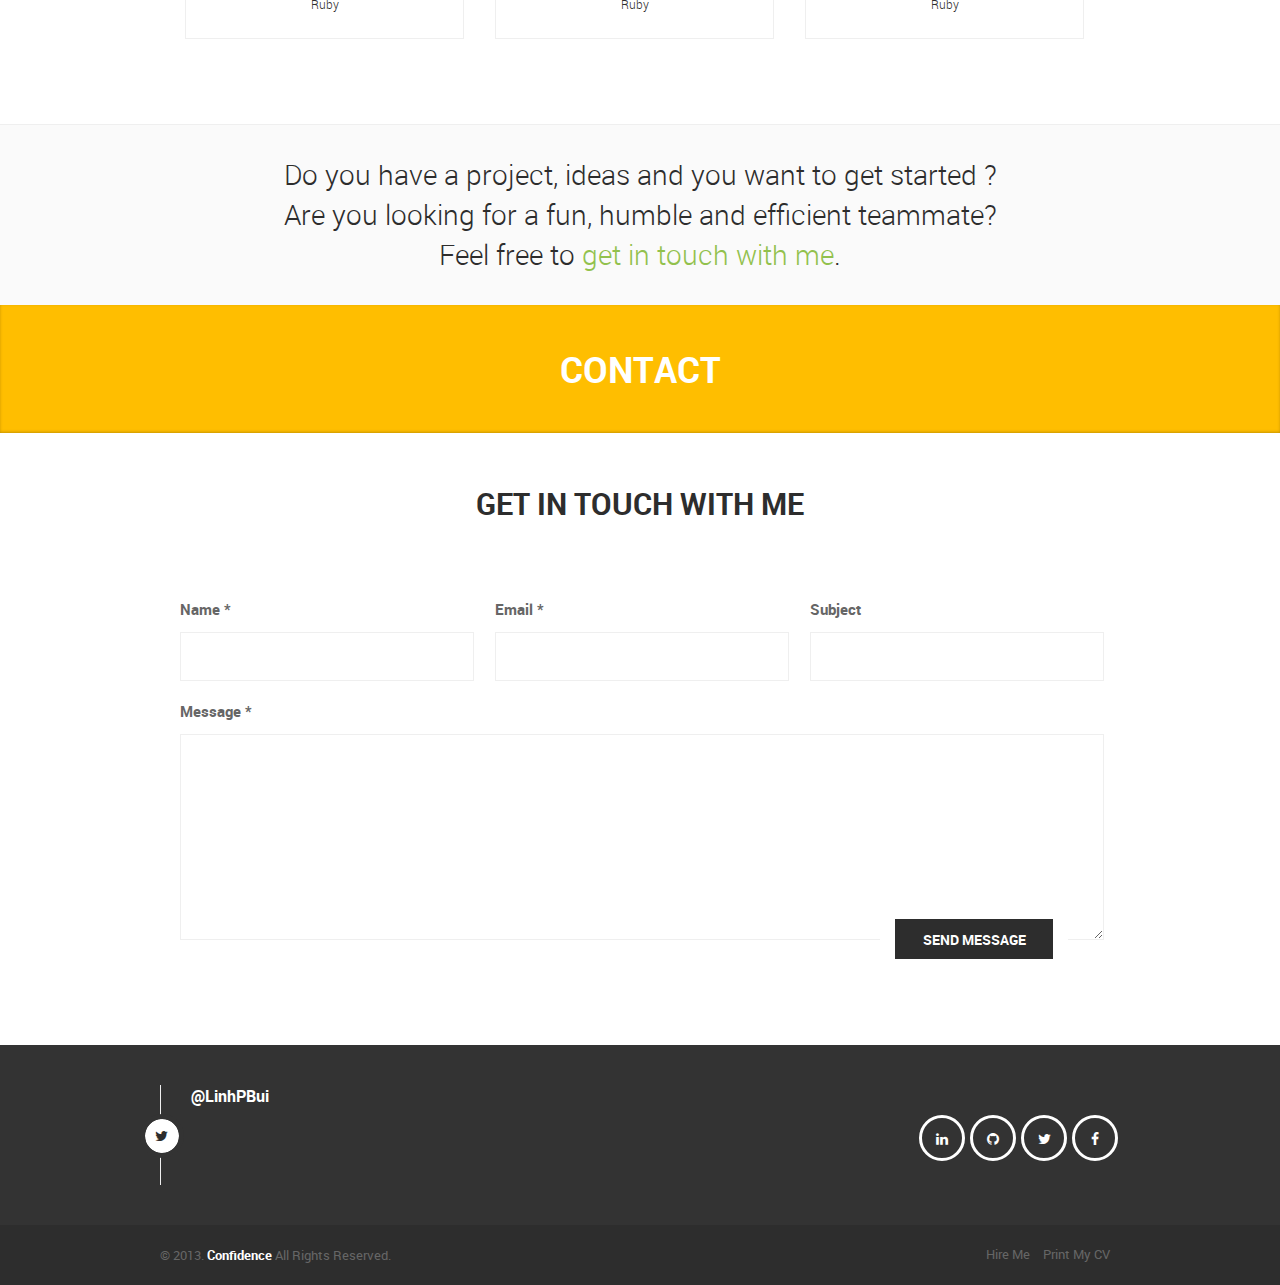
==== commit cd00ba5e: "Add skrollr" ====
--- a/HTML/index.html
+++ b/HTML/index.html
@@ -90,9 +90,11 @@
 						
 					<!--Holder 960-->
 					<div class="holder960 clearfix">
-						
 						<!--Teaser title-->
-						<div class="teaserTitle ">
+						<div class="teaserTitle" 
+		                data-center="opacity: 1"
+		                data-100-top="opacity: 0"
+		                data-anchor-target="#teaseTitle h1">
 							<h1>my name is linh bui</h1>
 						</div>
 						<!--End teaser title-->
@@ -242,12 +244,15 @@
 							<!--End inner title-->
 
 						<div class="skillsHolder clearfix nBottom "> 
+							
 	
 								<div id="skills">
+									
   								    <a href="http://www.ruby-lang.org/"><img alt="Ruby" src="images/technologyImages/ruby.png" height="130" width="130"></a>
   								    <a href="http://rubyonrails.org/"><img alt="Rails" src="images/technologyImages/rails.png" height="130" width="130"></a>
 								    <a href="http://www.postgresql.org/"><img alt="PostgreSQL" src="images/technologyImages/postgresql.png" height="130" width="130"></a>
 									<a href="http://git-scm.com/"><img alt="Git" src="images/technologyImages/git.png" height="125" width="auto"></a>
+
 								</div>
 								
 								<div id="skills">
@@ -257,8 +262,6 @@
 								    <a href="http://www.w3schools.com/html/html5_intro.asp"><img alt="HTML" src="images/technologyImages/html.png" height="130" width="130"></a>
 									<a href="http://www.w3schools.com/css/css3_intro.asp"><img alt="HTML" src="images/technologyImages/css.png" height="130" width="130"></a>
 								</div>	
-								
-
 
 
 
@@ -377,8 +380,8 @@
 									<div class="emDesc">
 									<h3>Project Management Intern - M_Service JSC </h3>
 									<h6>Summer 2013</h6>
-									<p>M_Service is a pioneering start-up in mobile financial services for unbanked and 
-										underbanked people. Achievements include: used Excel VBAs to structure and analyze 
+									<p>M_Service is a pioneering start-up in mobile financial services for the unbanked and 
+										underbanked. Achievements: used Excel VBAs to structure and analyze 
 										daily transaction data to recommend distribution network strategy; prepared business proposal
 										to secure $800,000 from Vietnam Business Challenge Fund.</p> 
 									</div>
@@ -878,7 +881,9 @@
 <script src="js/jquery.ui.totop.min.js" type="text/javascript"></script>
 <script src="js/jquery.simple-text-rotator.js" type="text/javascript" ></script>
 <script src="js/jquery.magnific-popup.js" type="text/javascript"></script>
+<script src="js/skrollr.js"></script>
 <script src="js/script.js" type="text/javascript"></script>
+
 
 
 <!-- Google analytics -->
--- a/HTML/css/main.css
+++ b/HTML/css/main.css
@@ -35,7 +35,7 @@
 	font-family:'robotoregular', Arial,sans-serif;
 	color:#999999;
 	overflow-x:hidden;
-	font-size:13px;
+	font-size:14px;
 	
 	
 }
@@ -74,6 +74,7 @@
 
 p{
 	line-height:20px;
+	color: #000000;
 }
 
 
@@ -302,6 +303,7 @@
 
 .captions p {
     font-size: 13px;
+	color: #ffffff;
 }
 
 /*End teaser*/
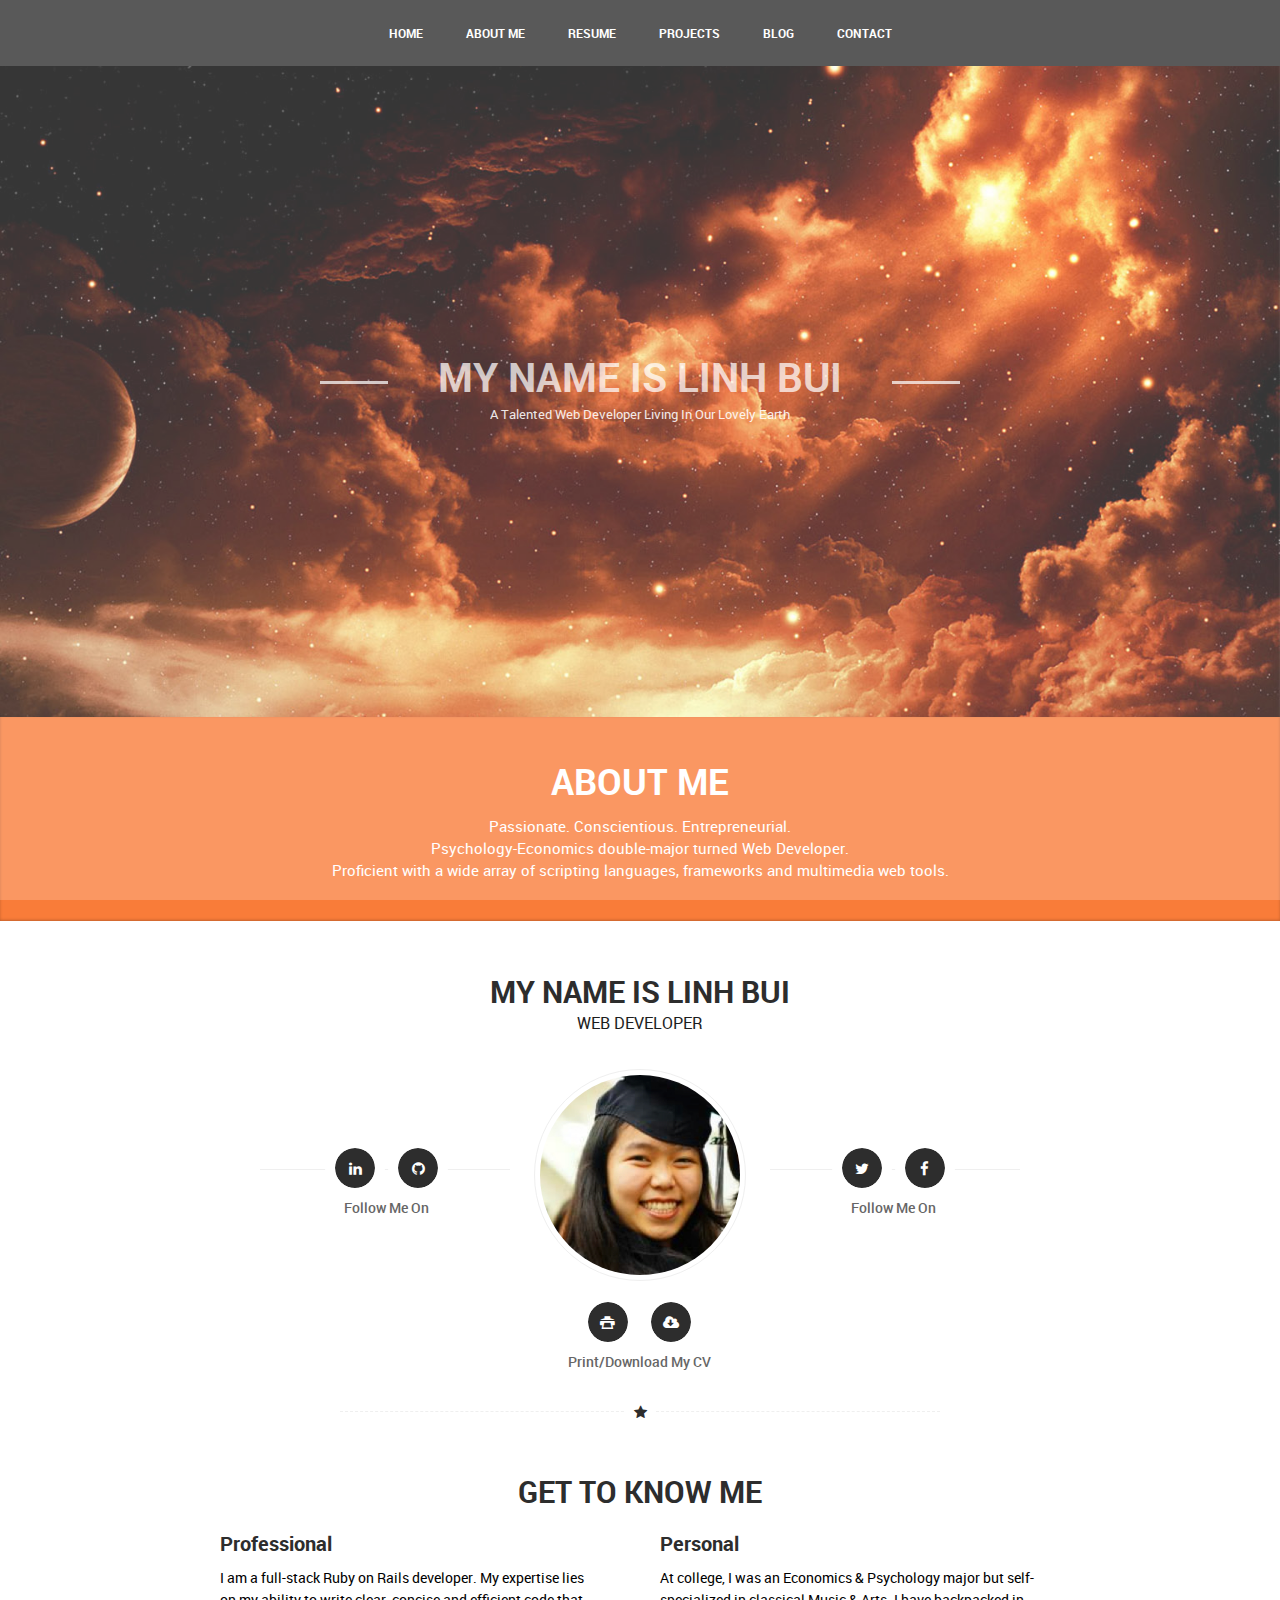
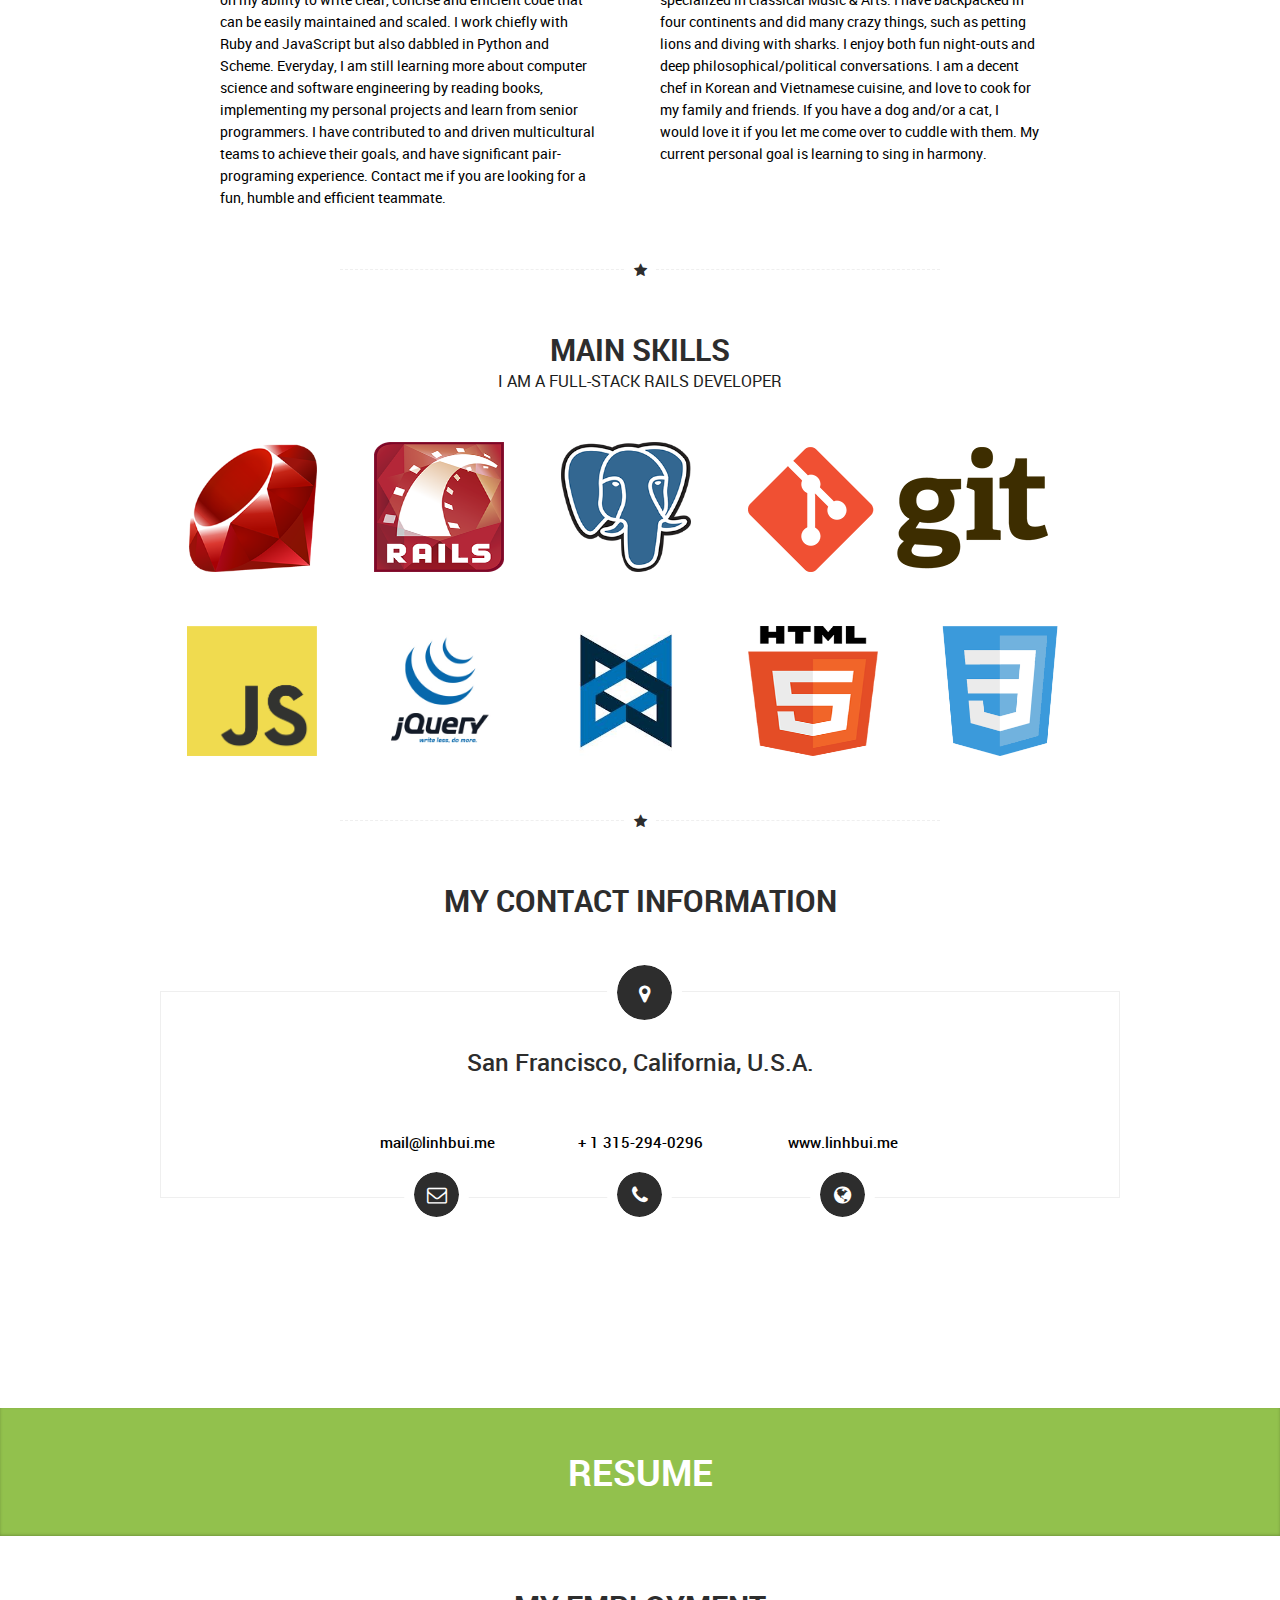
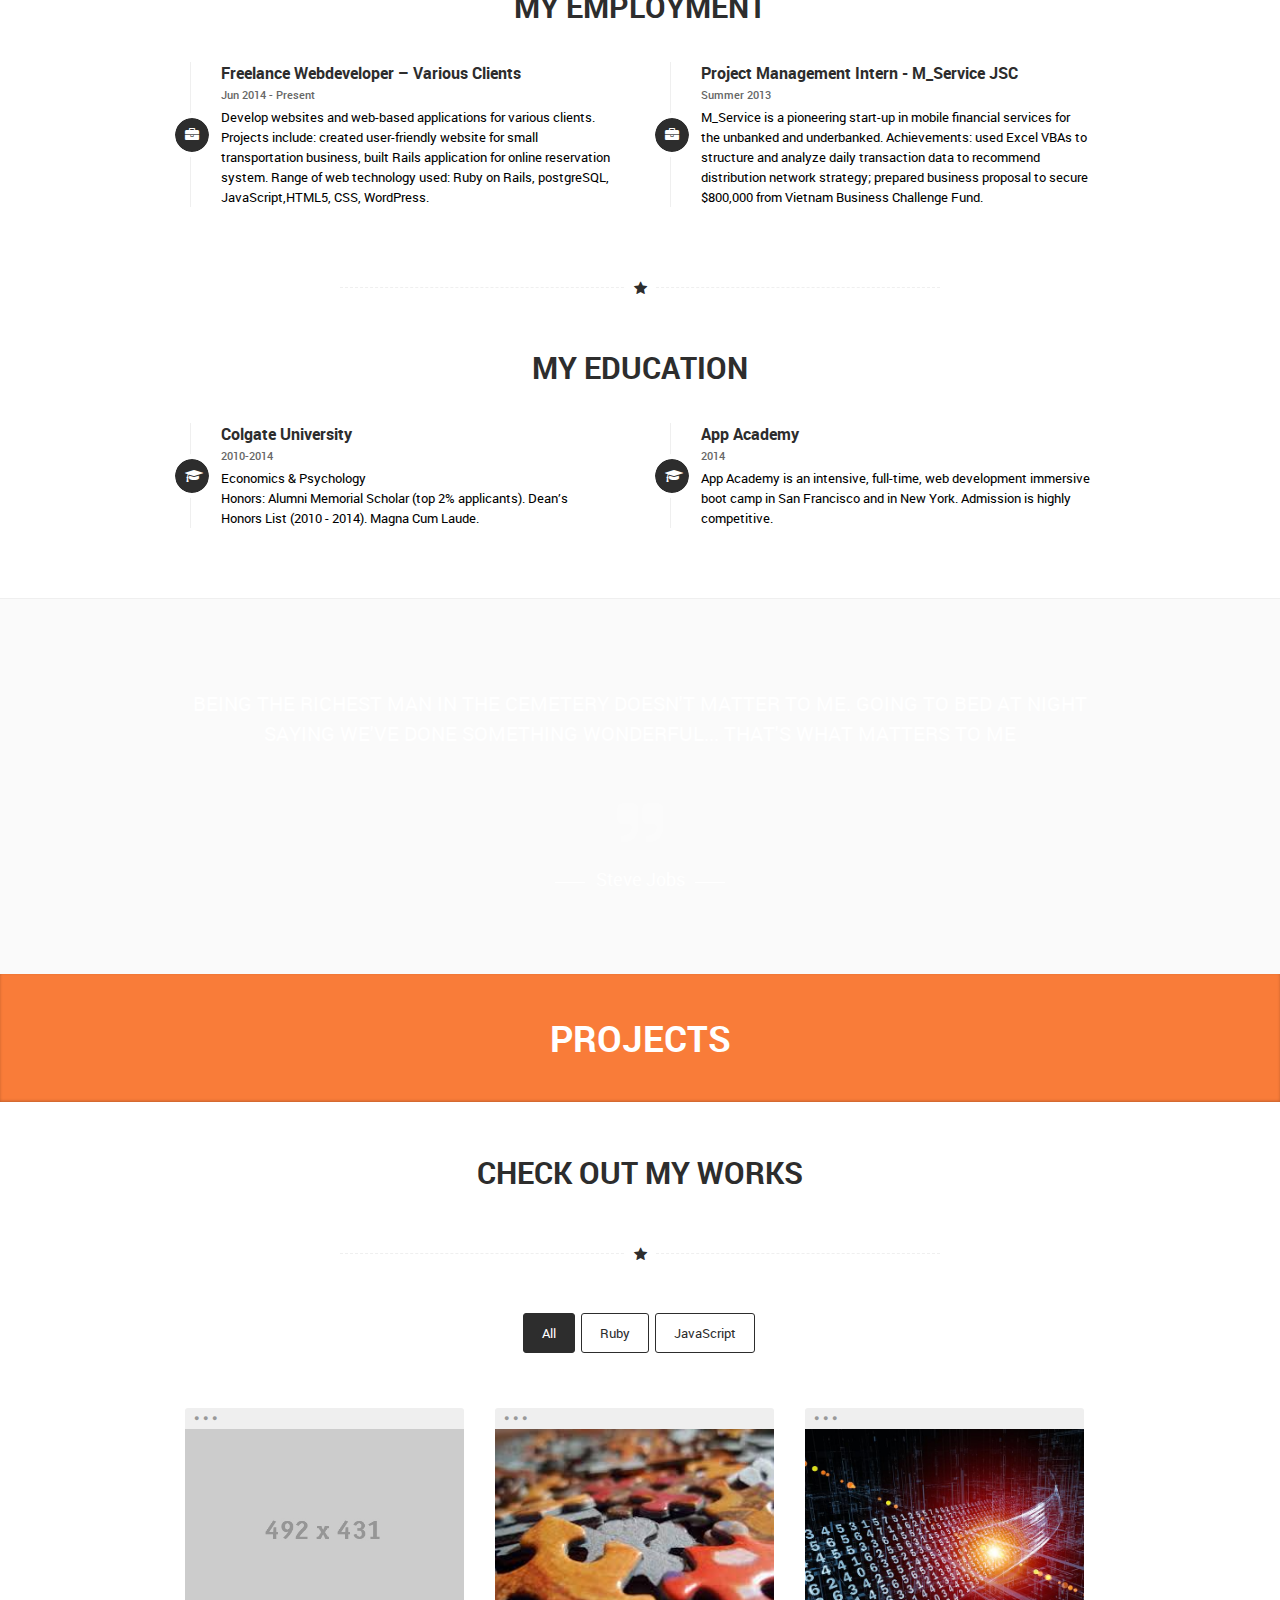
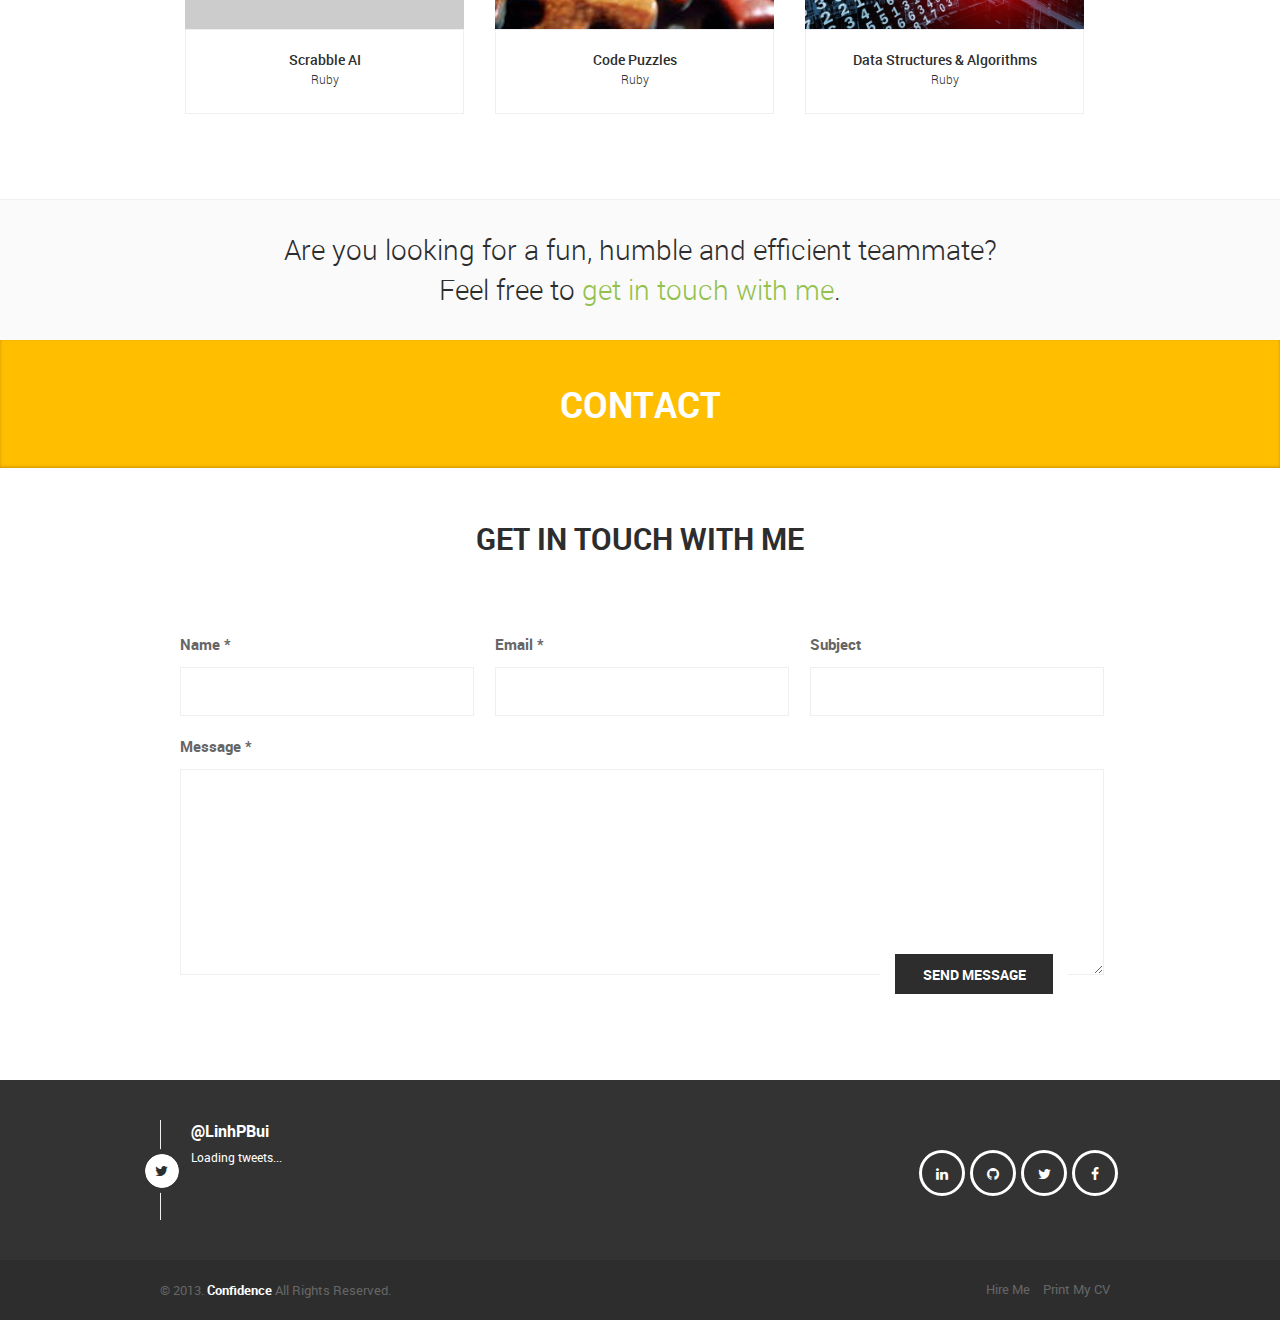
==== commit c197b905: "some parallax" ====
--- a/HTML/index.html
+++ b/HTML/index.html
@@ -93,14 +93,15 @@
 						<!--Teaser title-->
 						<div class="teaserTitle" 
 		                data-center="opacity: 1"
-		                data-100-top="opacity: 0"
-		                data-anchor-target="#teaseTitle h1">
+		                data-160-top="opacity: 0">
 							<h1>my name is linh bui</h1>
 						</div>
 						<!--End teaser title-->
 						
 						<!--Caption-->
-						<div class="captions">		
+						<div class="captions"
+		                data-center="opacity: 1"
+		                data-160-top="opacity: 0">		
 					<p>A Talented Web Developer Living In Our Lovely Earth</p>		
 						</div>
 						<!--End caption-->
@@ -189,6 +190,7 @@
 
 							<!--Inner title-->
 							<div class="innerTitle">
+							
 								<h1>get to know me</h1>
 							</div>
 							<!--End inner title-->
@@ -713,8 +715,7 @@
 								<!--End portfolio section-->
 								<!--Call to action area-->	
 								<div class="cta">
-									<p>Do you have a project, ideas and you want to get started ?<br>
-										Are you looking for a fun, humble and efficient teammate?<br>
+									<p>Are you looking for a fun, humble and efficient teammate?<br>
 										 Feel free to <a href="#contact">get in touch with me</a>.</p>
 								</div>
 								<!--End call to action area-->
--- a/HTML/css/main.css
+++ b/HTML/css/main.css
@@ -242,7 +242,7 @@
 	color:#ffffff;
 	background:url(../images/sliderImages/parallax.jpg) ;
 	height:717px;
-	text-align:center;
+	text-align: center;
 	background-attachment: fixed;	
 	background-position: center top;
 	background-repeat: repeat-y;
@@ -256,7 +256,6 @@
 
 .teaserTitle {
     margin-top: 350px;
-	
 }
 
 .teaserTitle h1 {
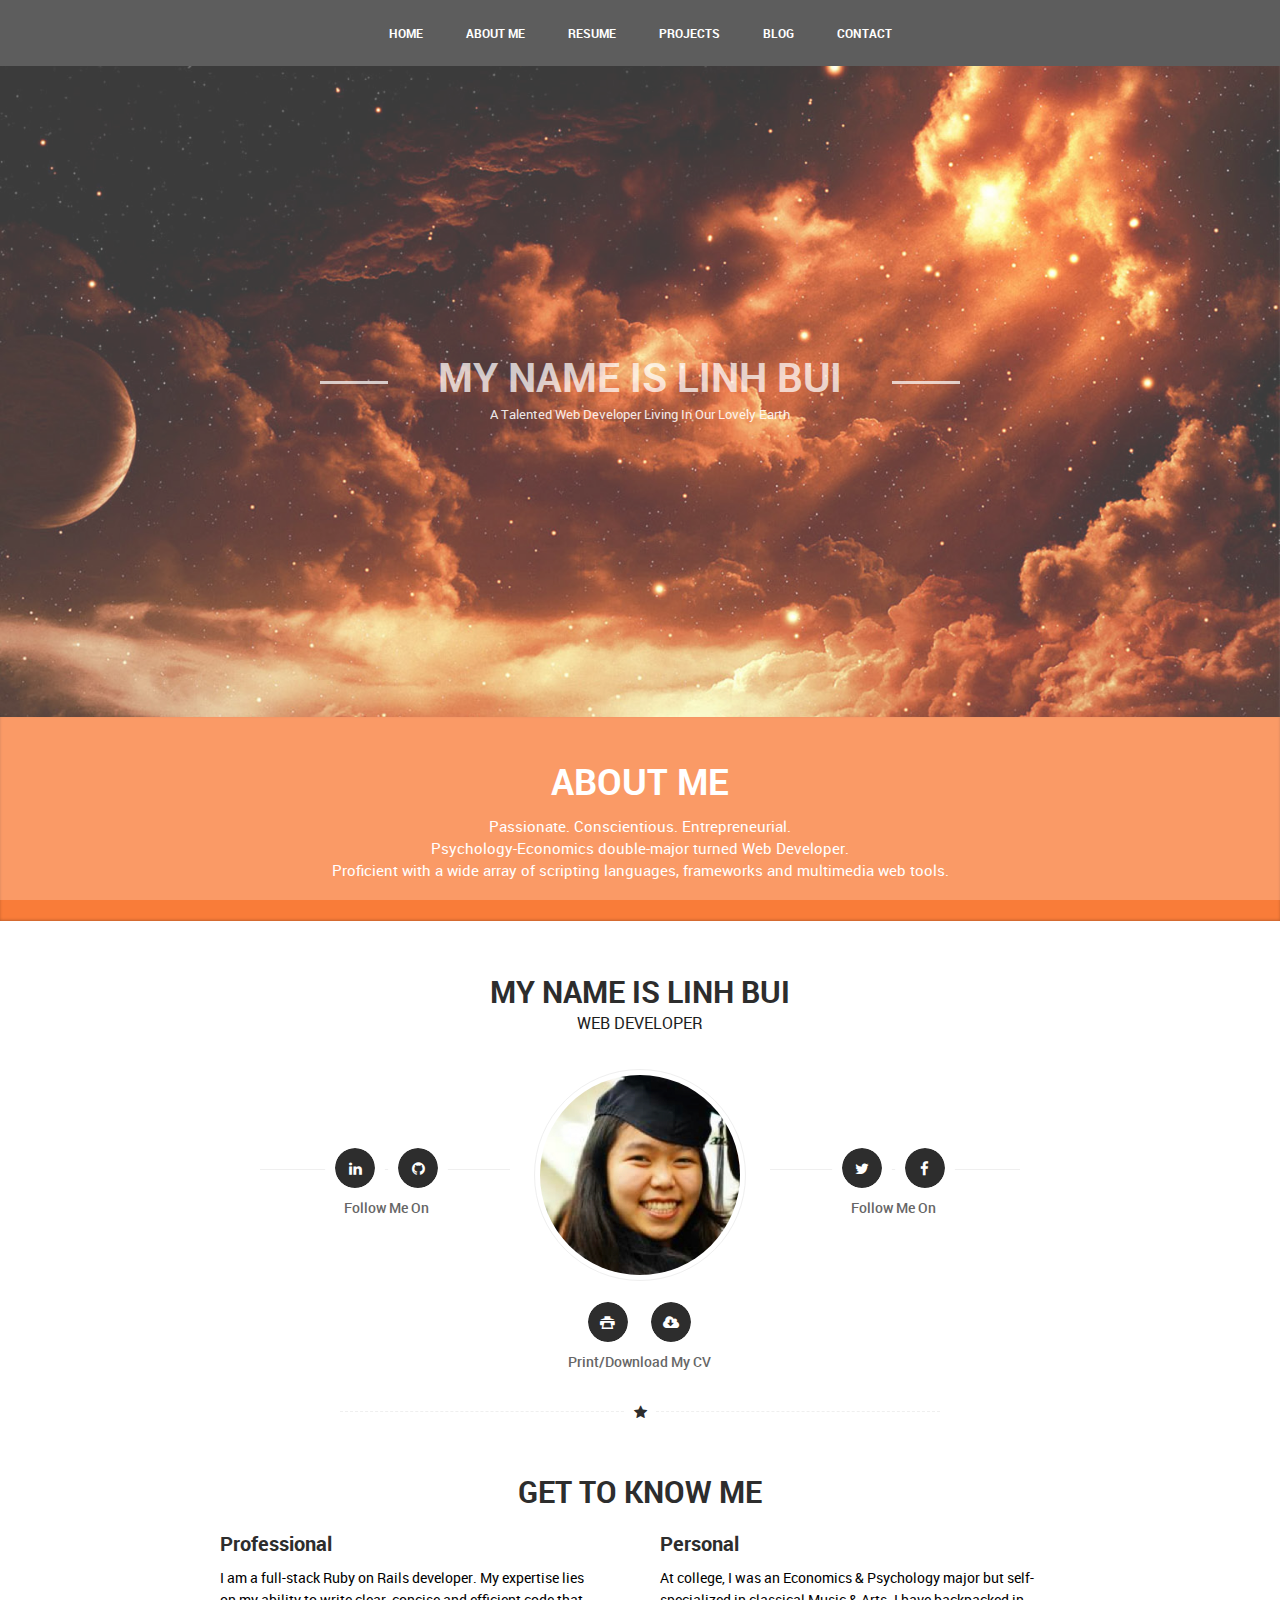
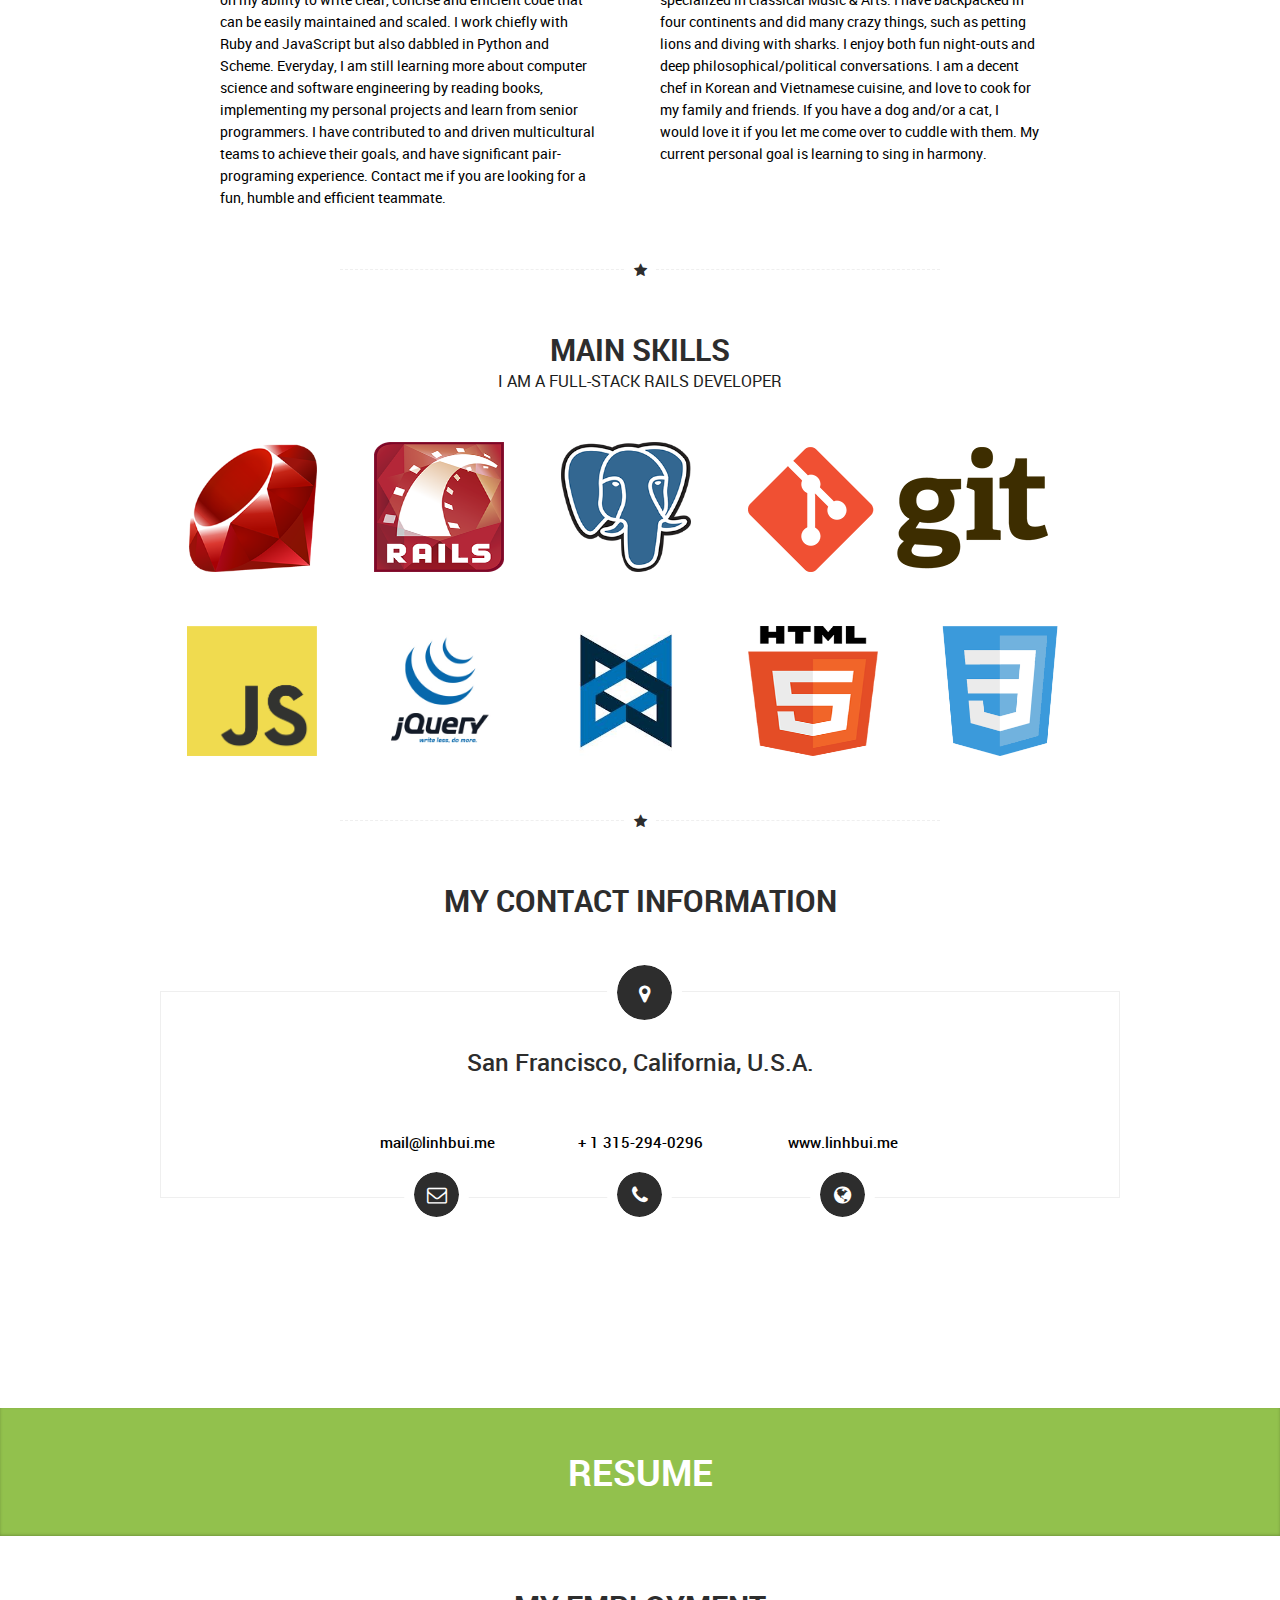
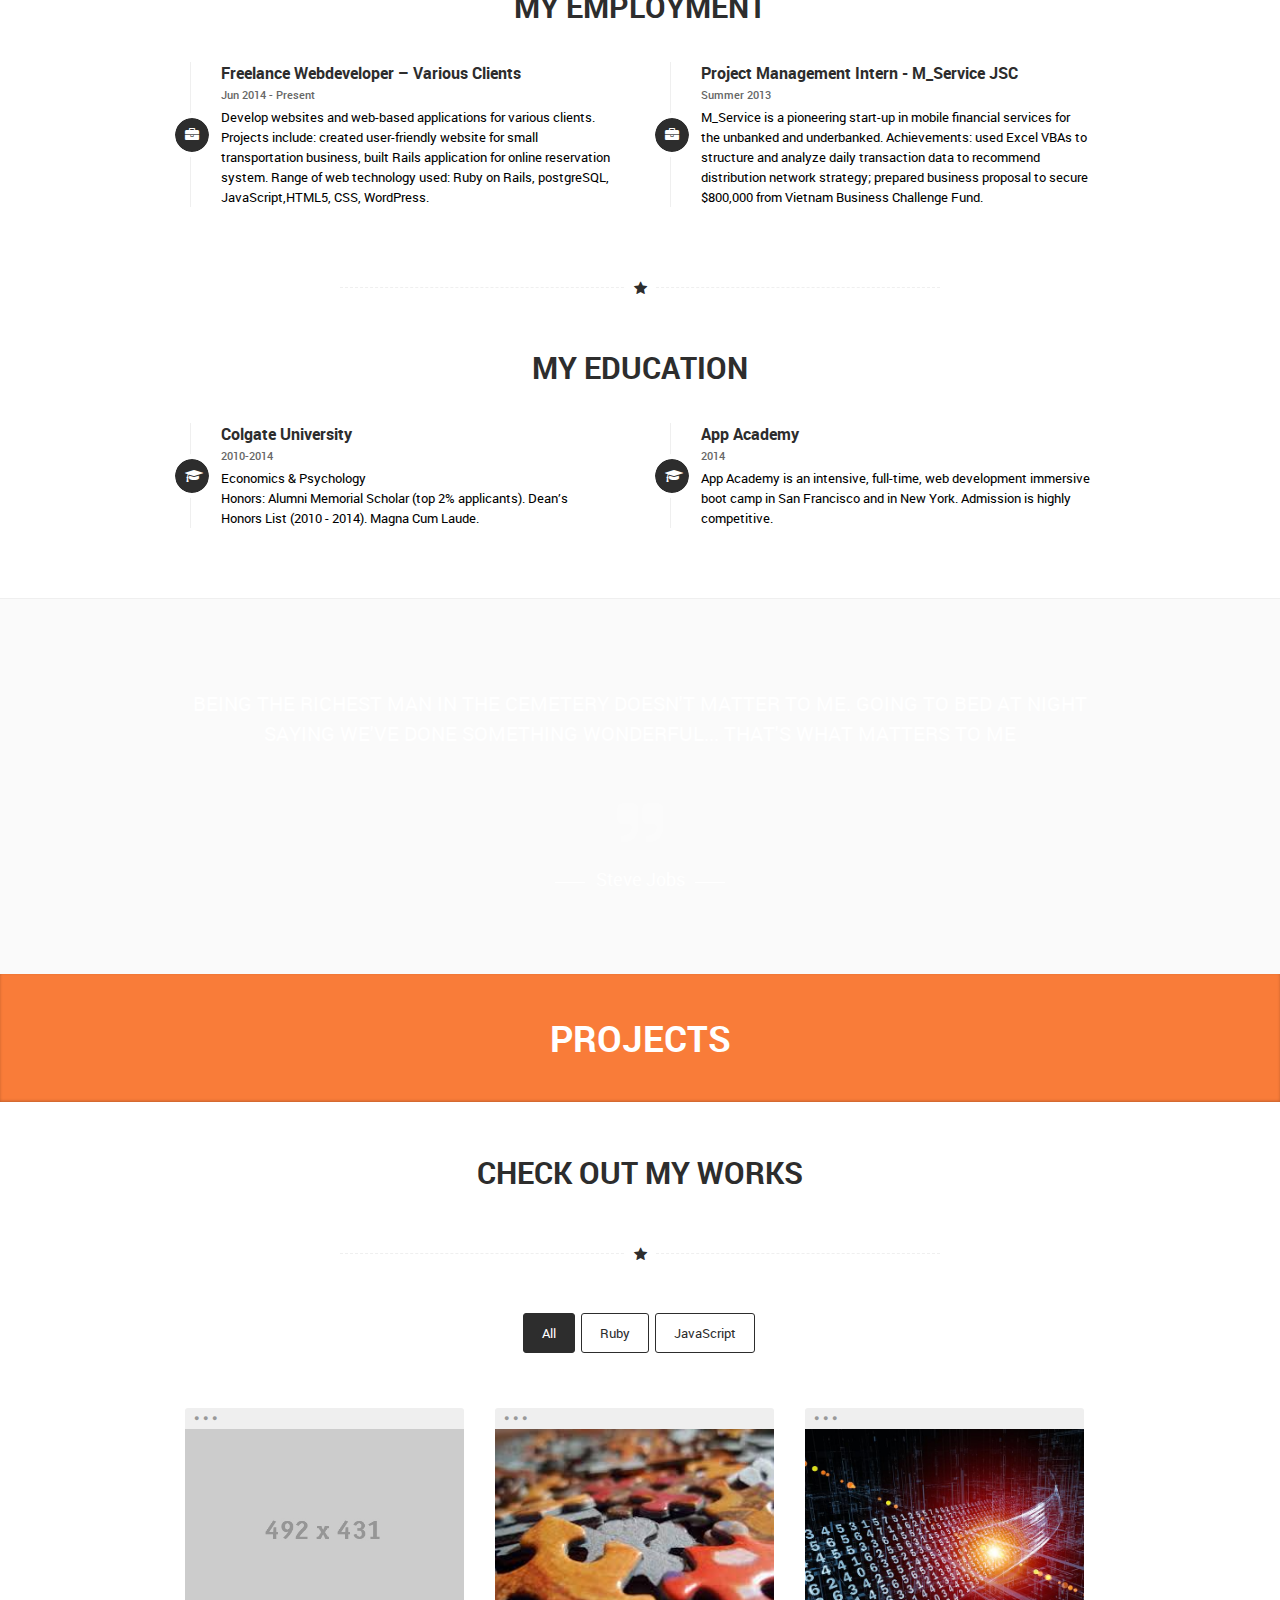
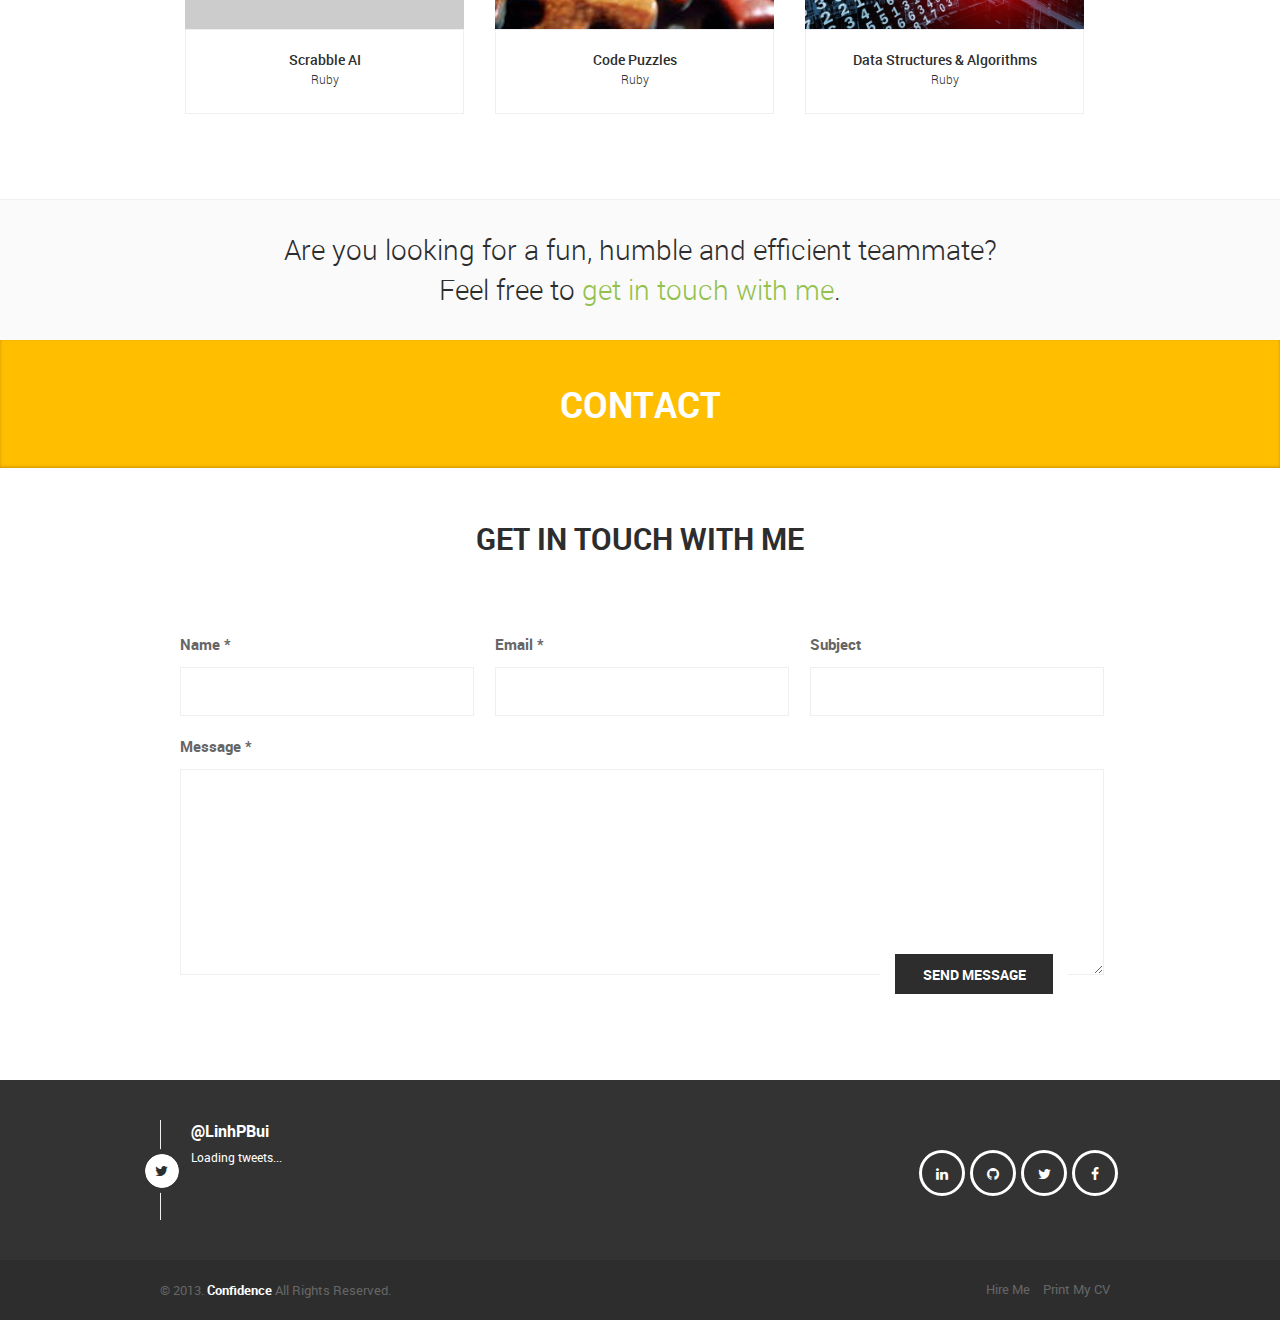
==== commit 3e200351: "Set twitter API" ====
--- a/HTML/index.html
+++ b/HTML/index.html
@@ -1,6 +1,9 @@
 <!DOCTYPE HTML>
 <html>
-<head>
+<head profile="http://www.w3.org/2005/10/profile">
+<link rel="icon" 
+      type="image/png" 
+      href="images/l.jpg">
 <meta http-equiv="Content-Type" content="text/html; charset=UTF-8">
 <meta name="viewport" content="width=device-width, initial-scale=1, maximum-scale=1">
 
